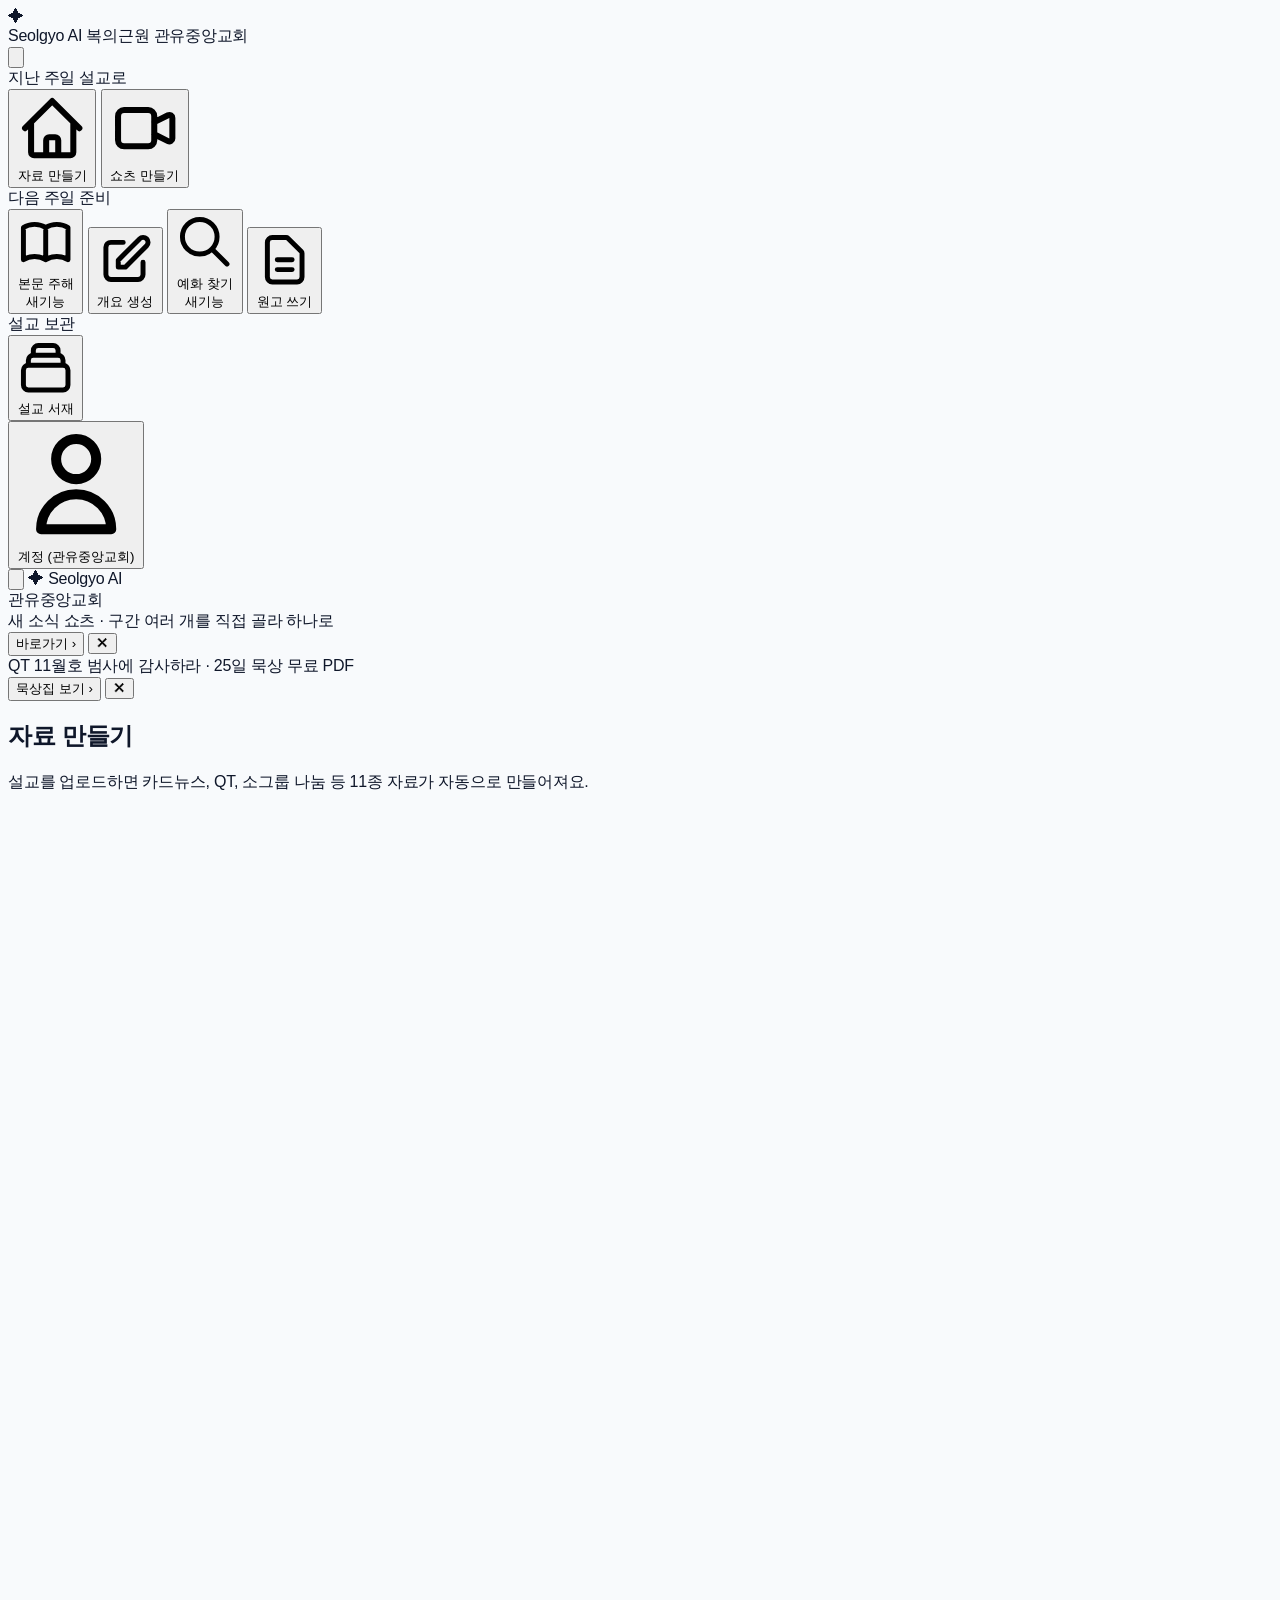
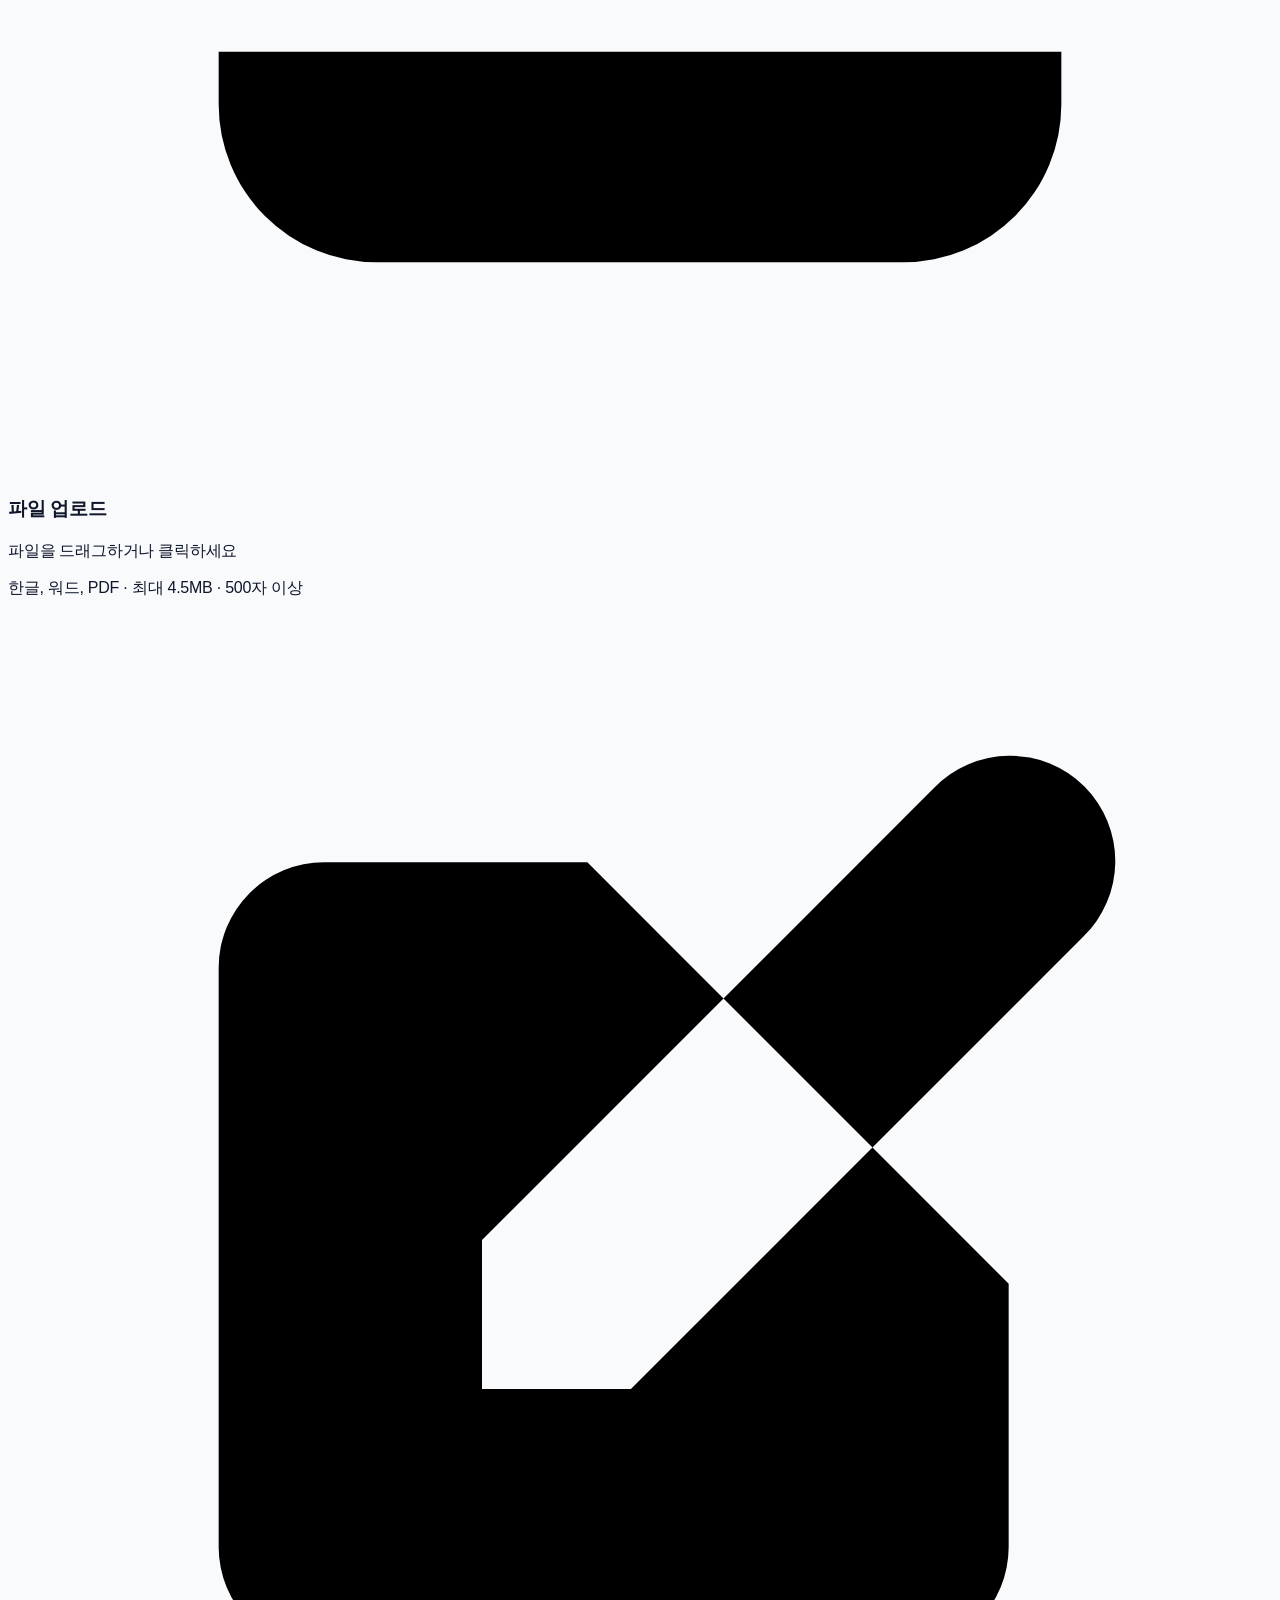
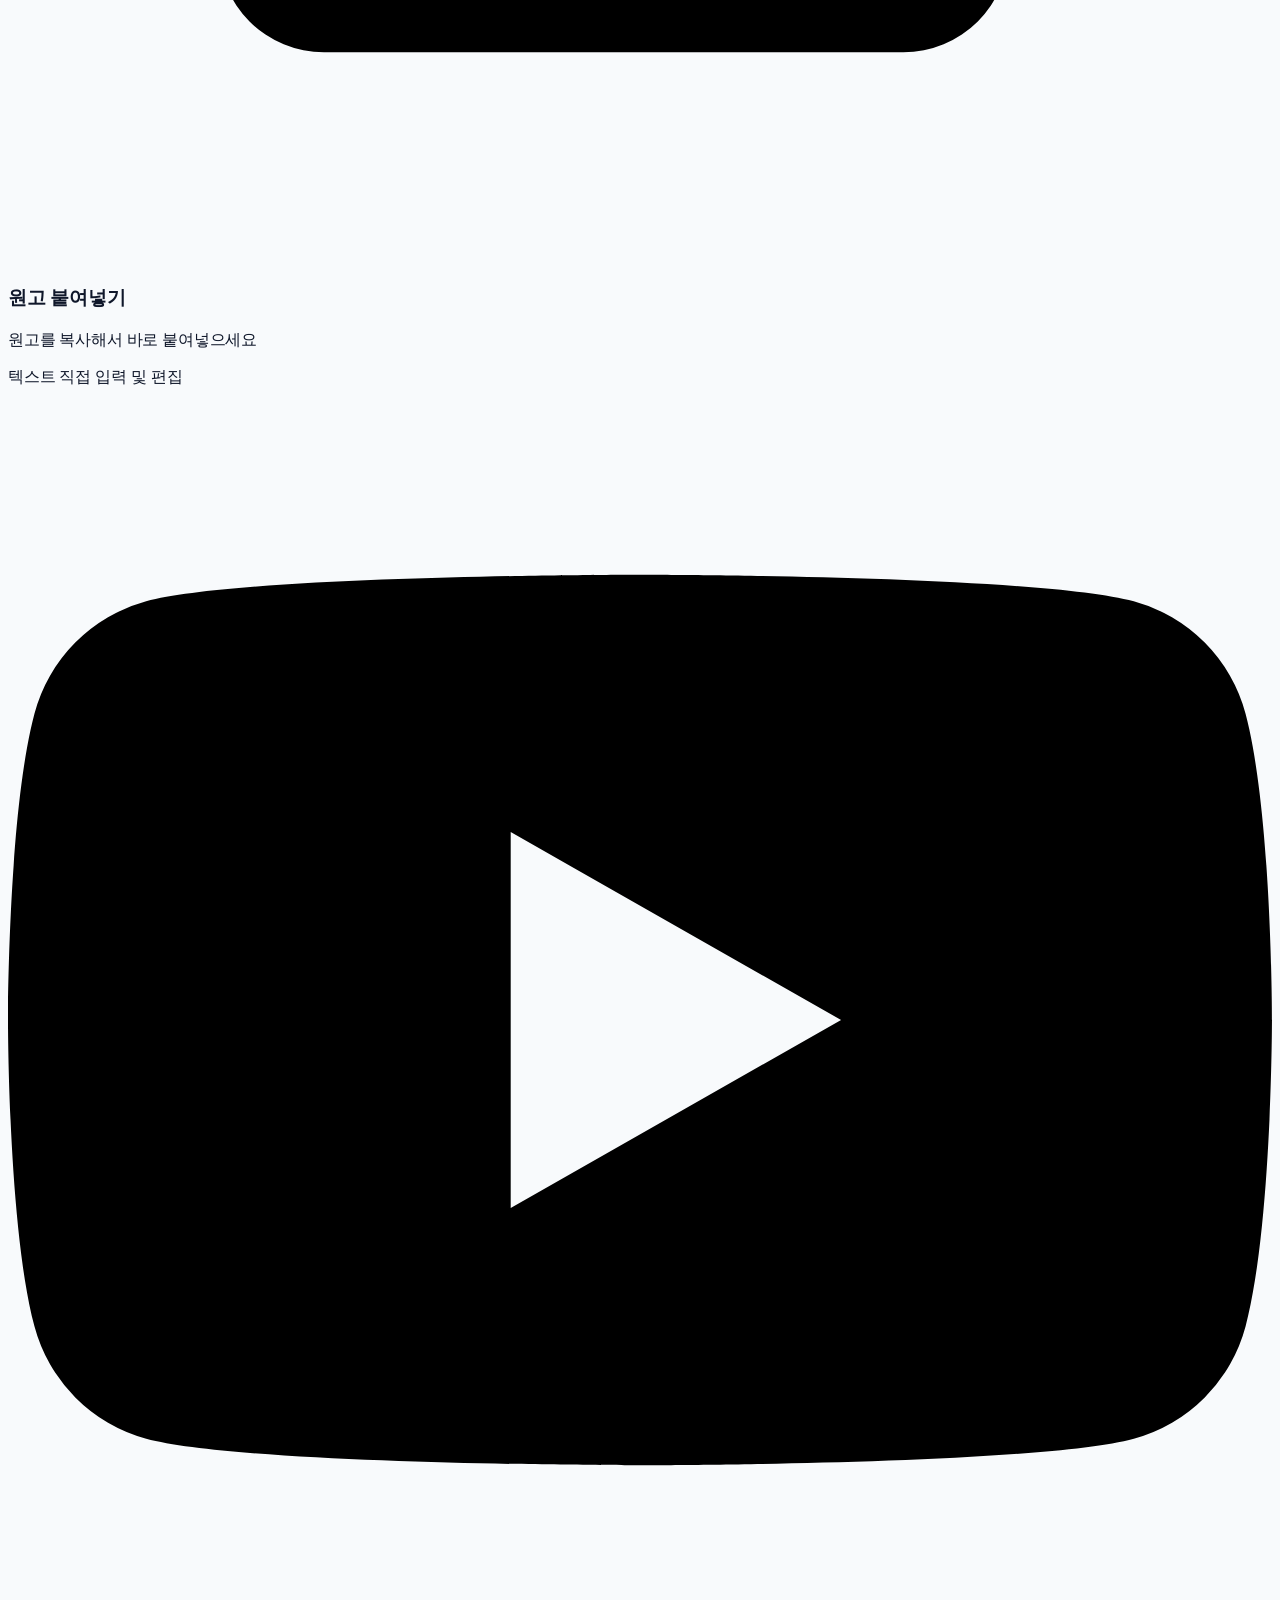
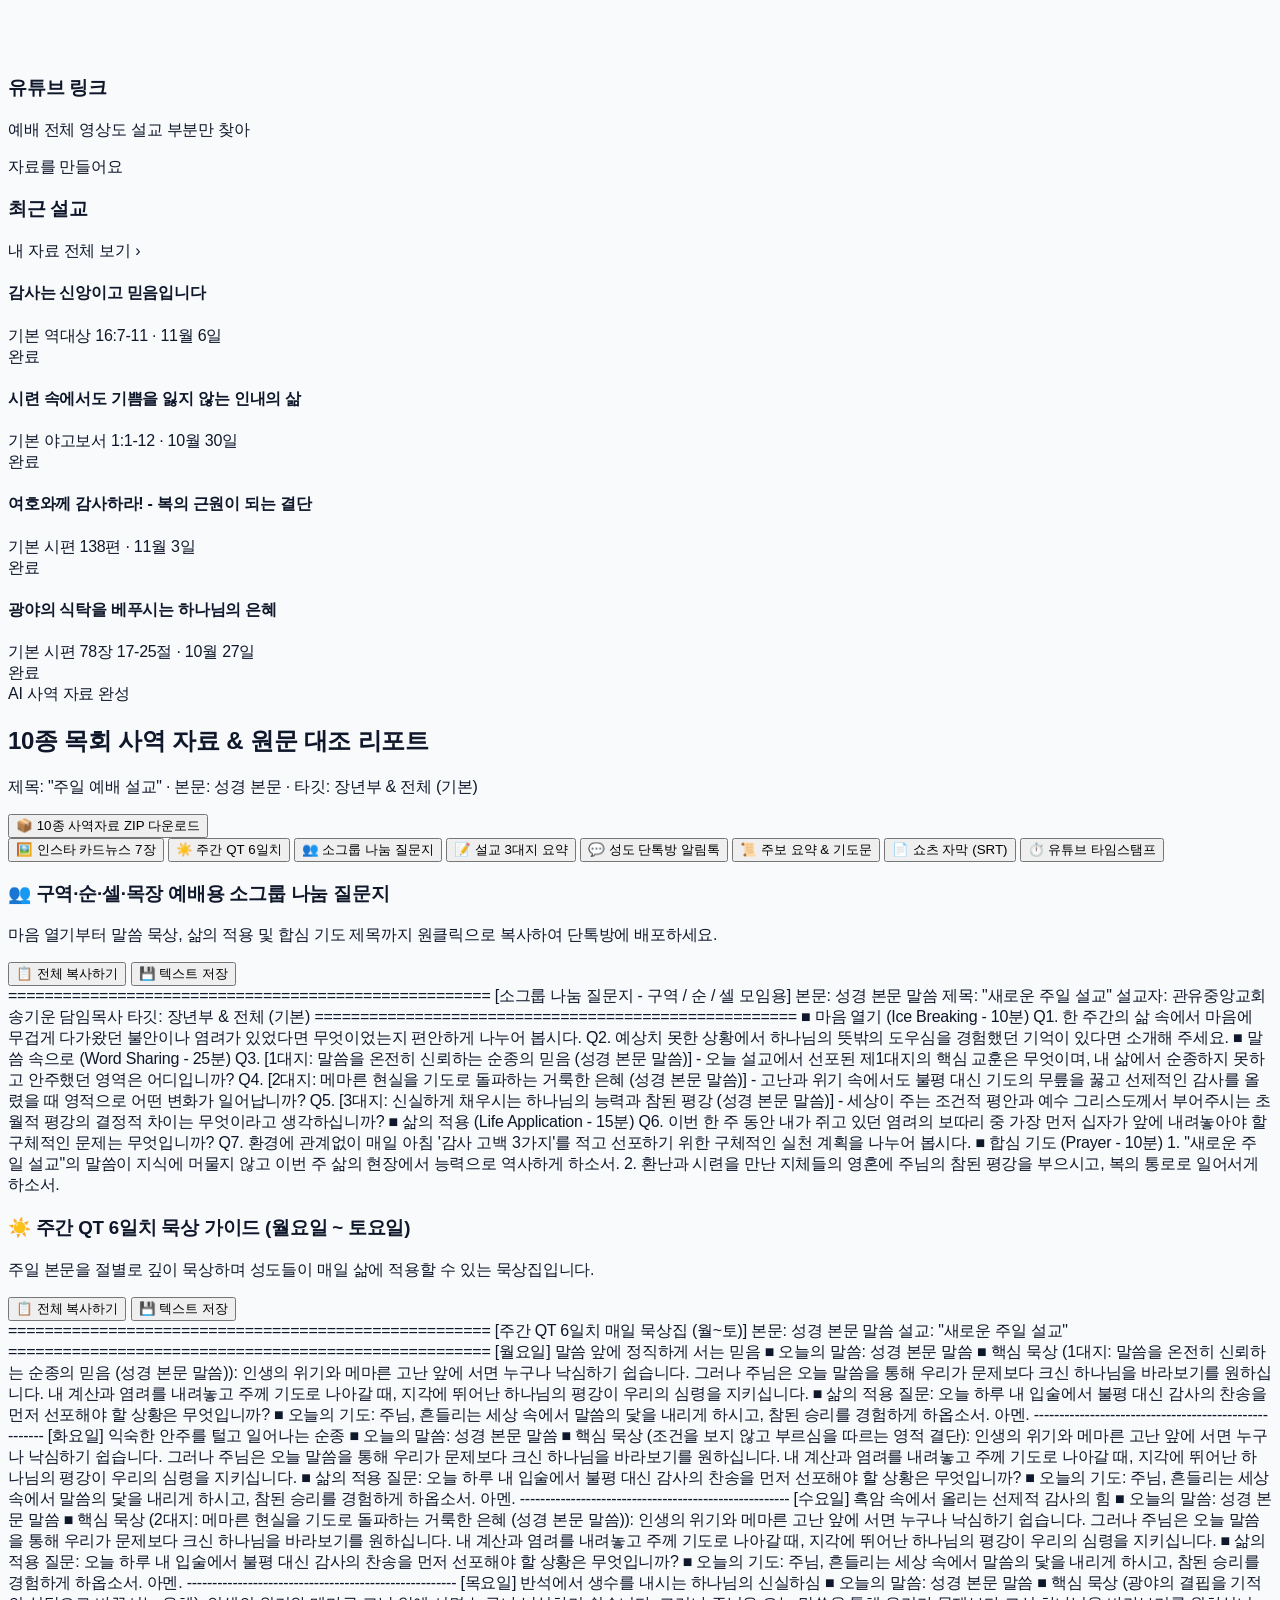
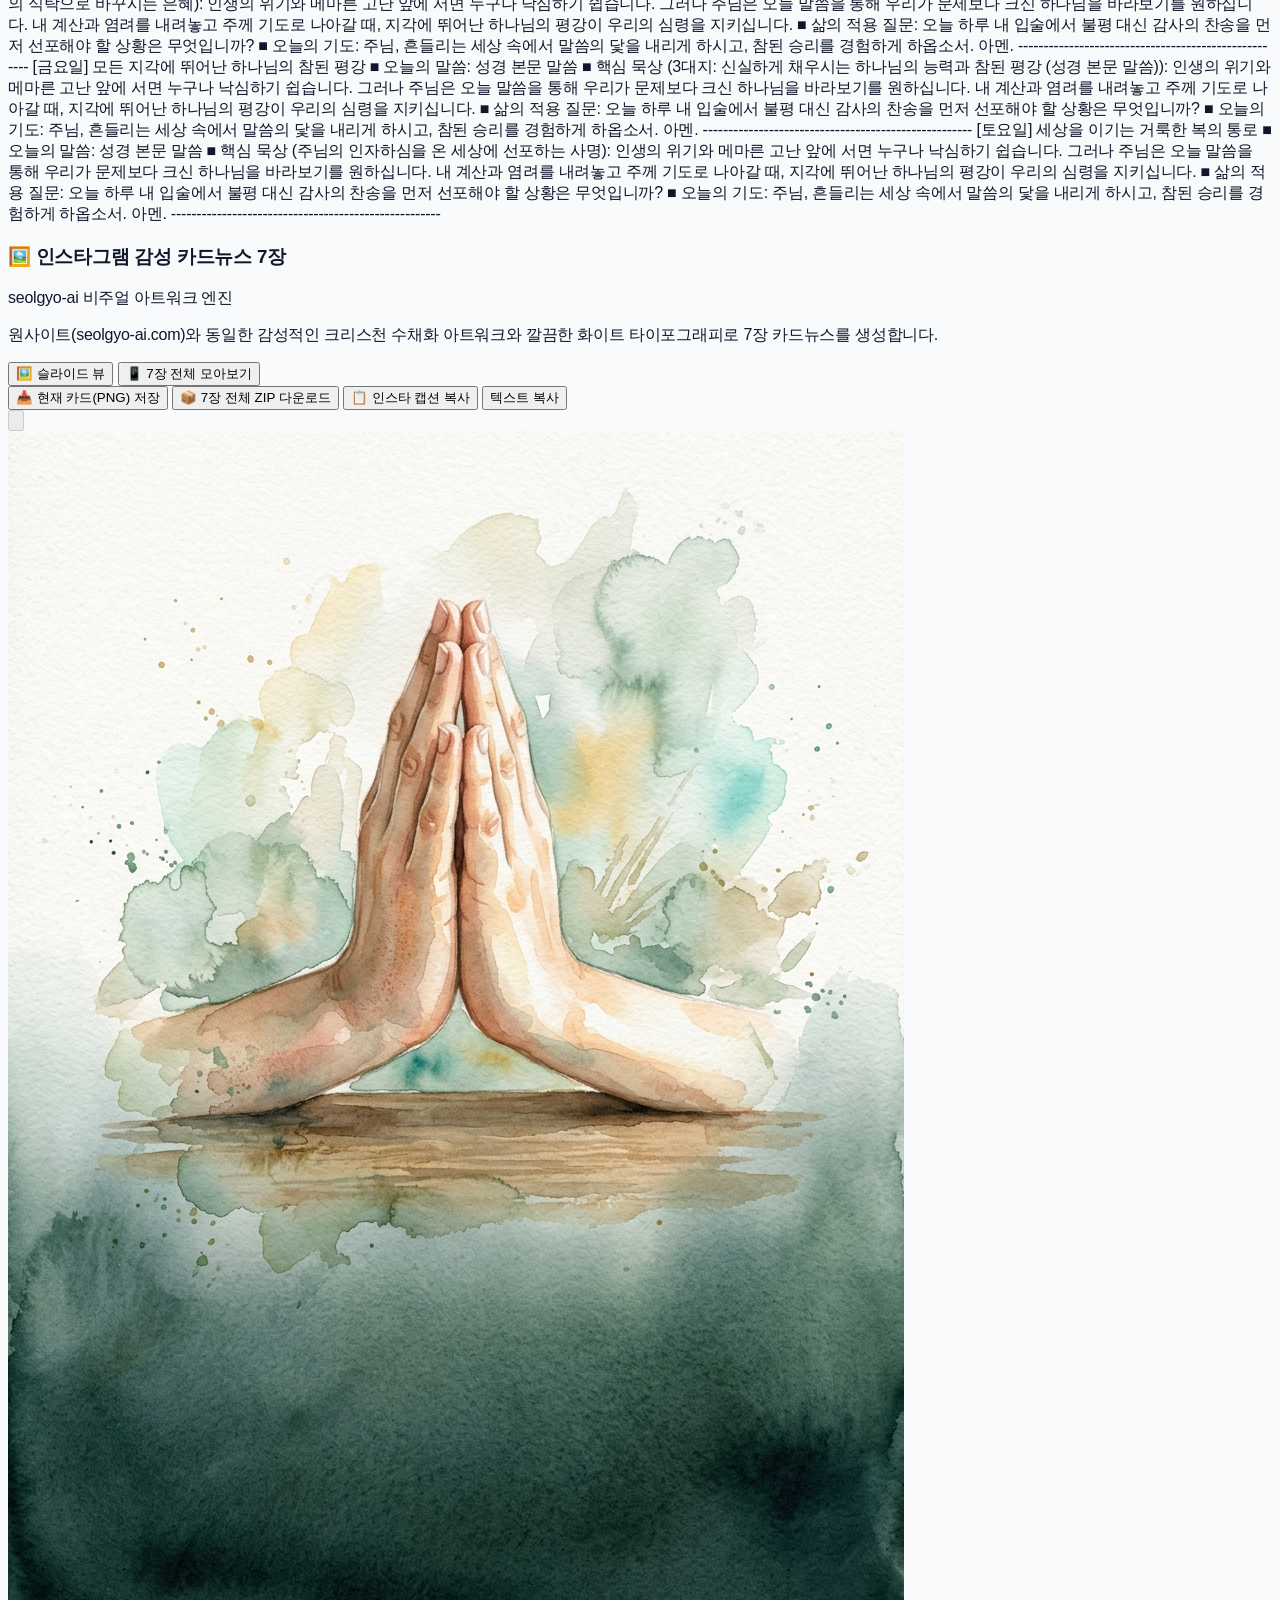
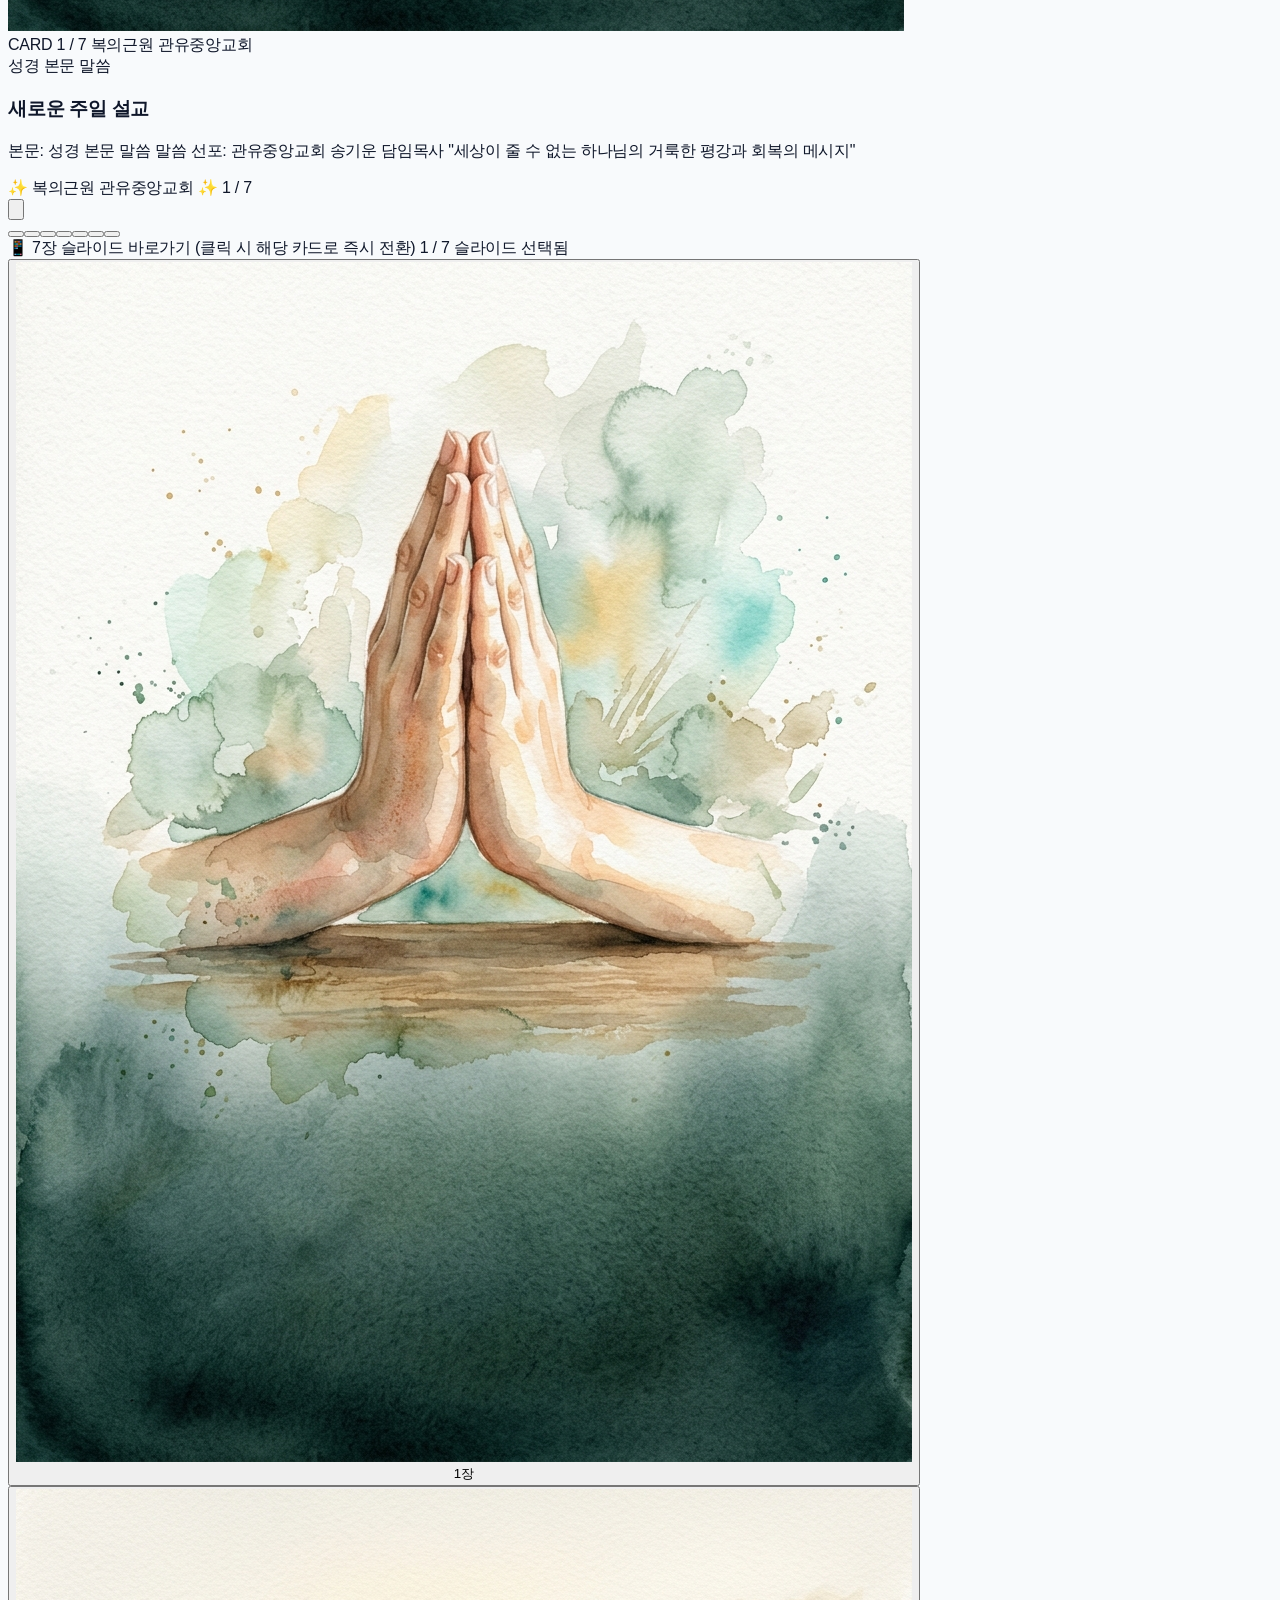
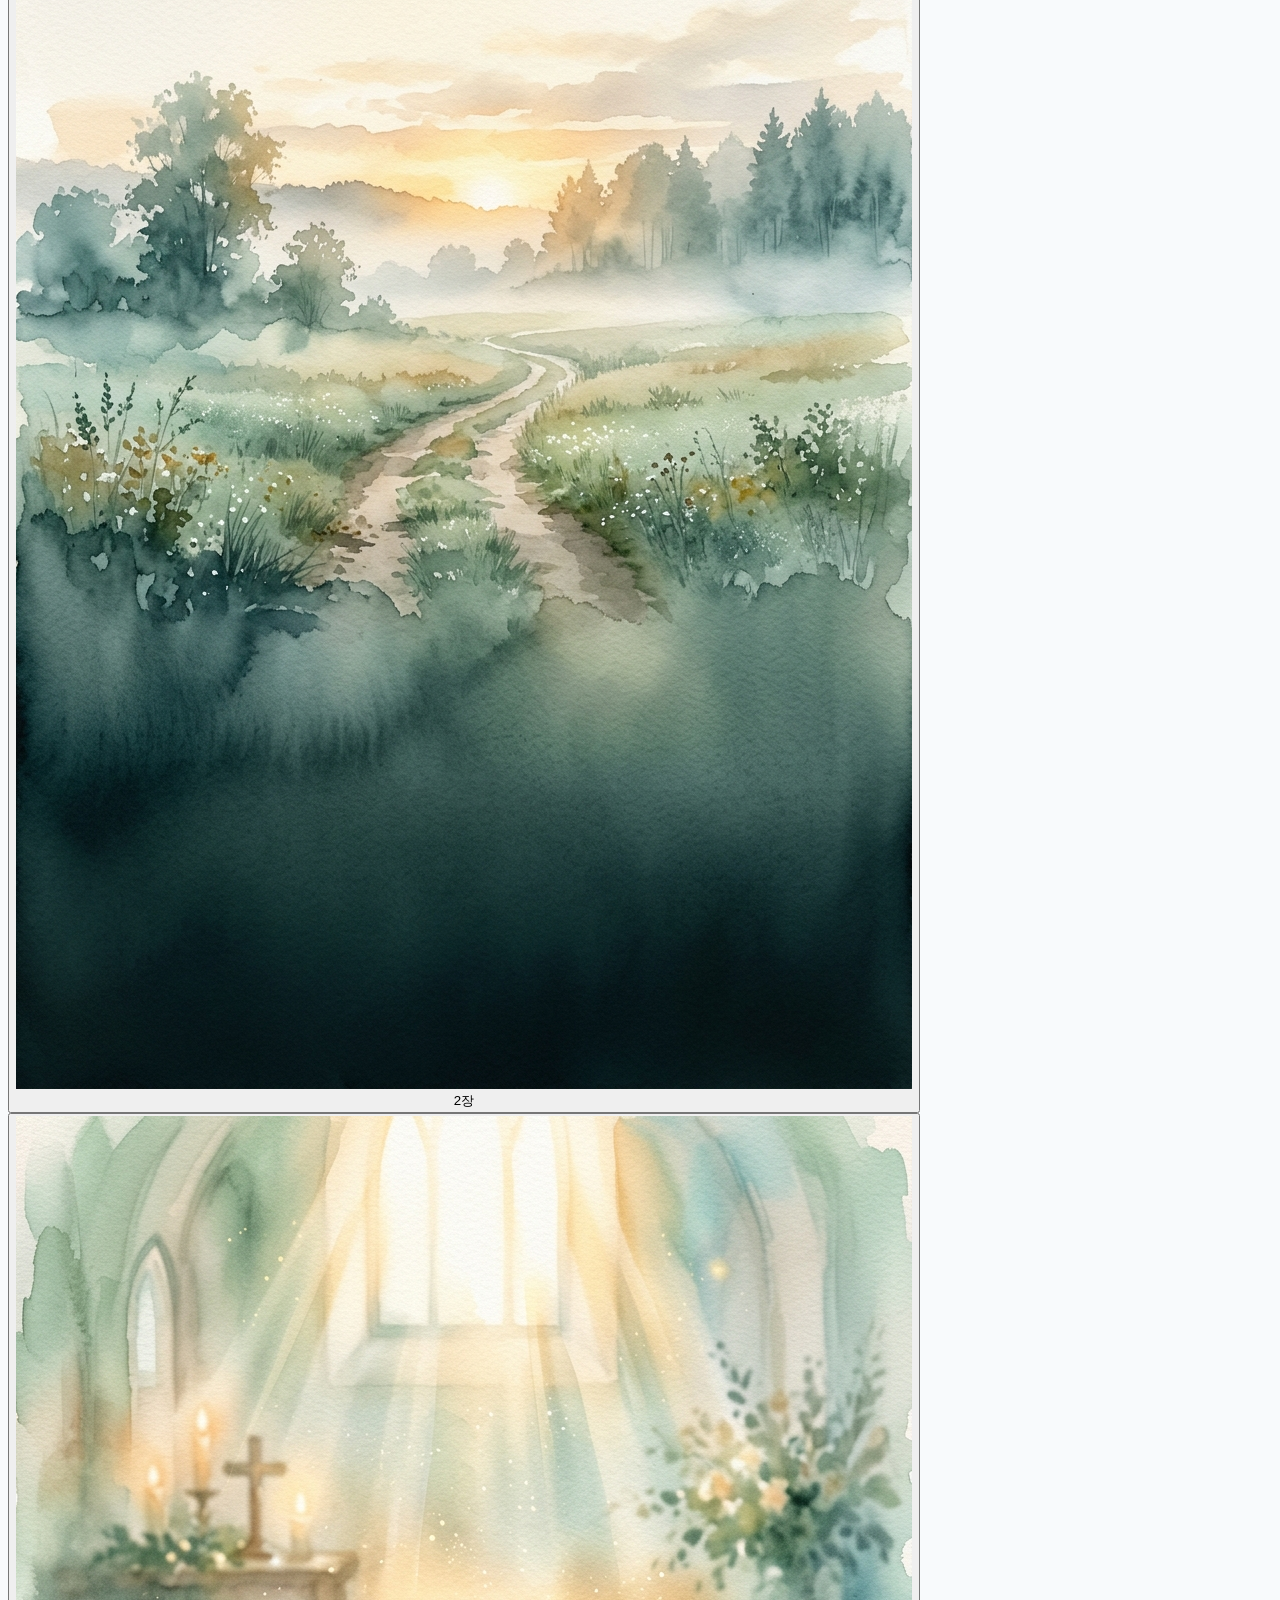
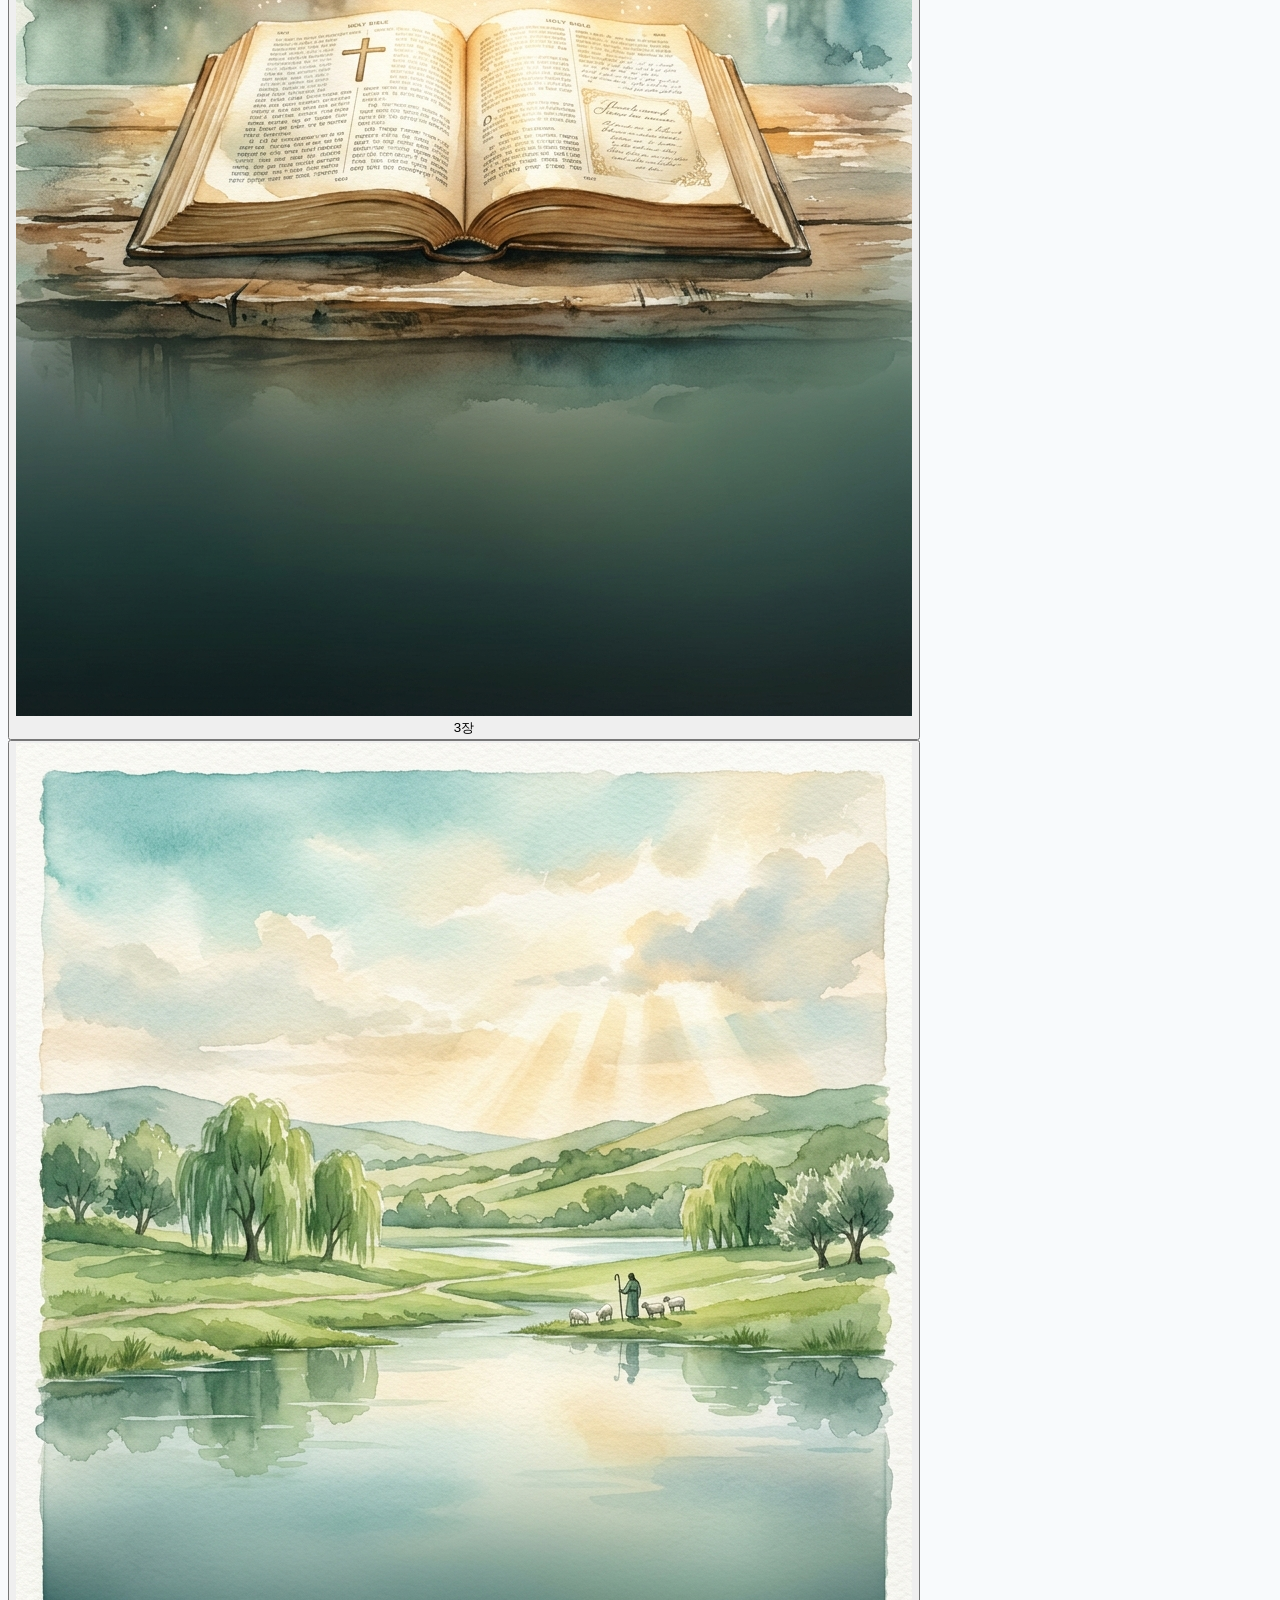
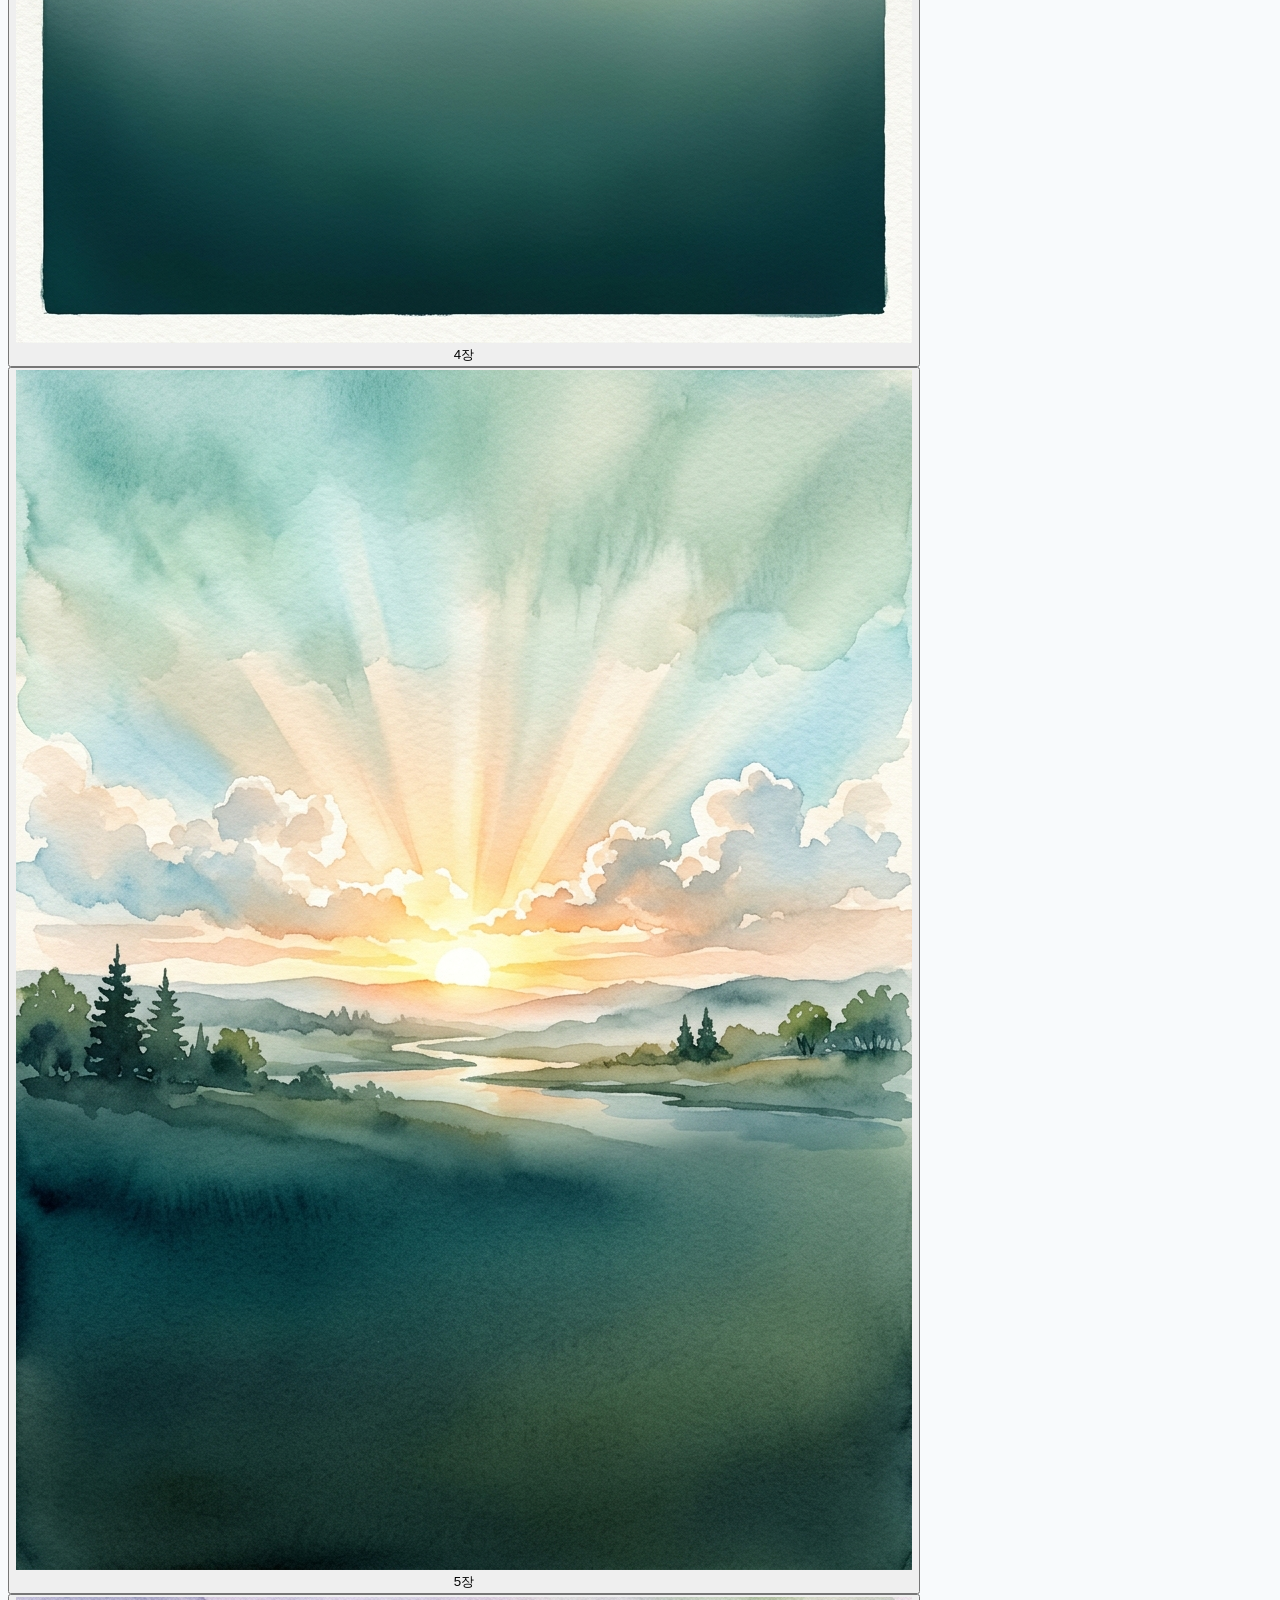
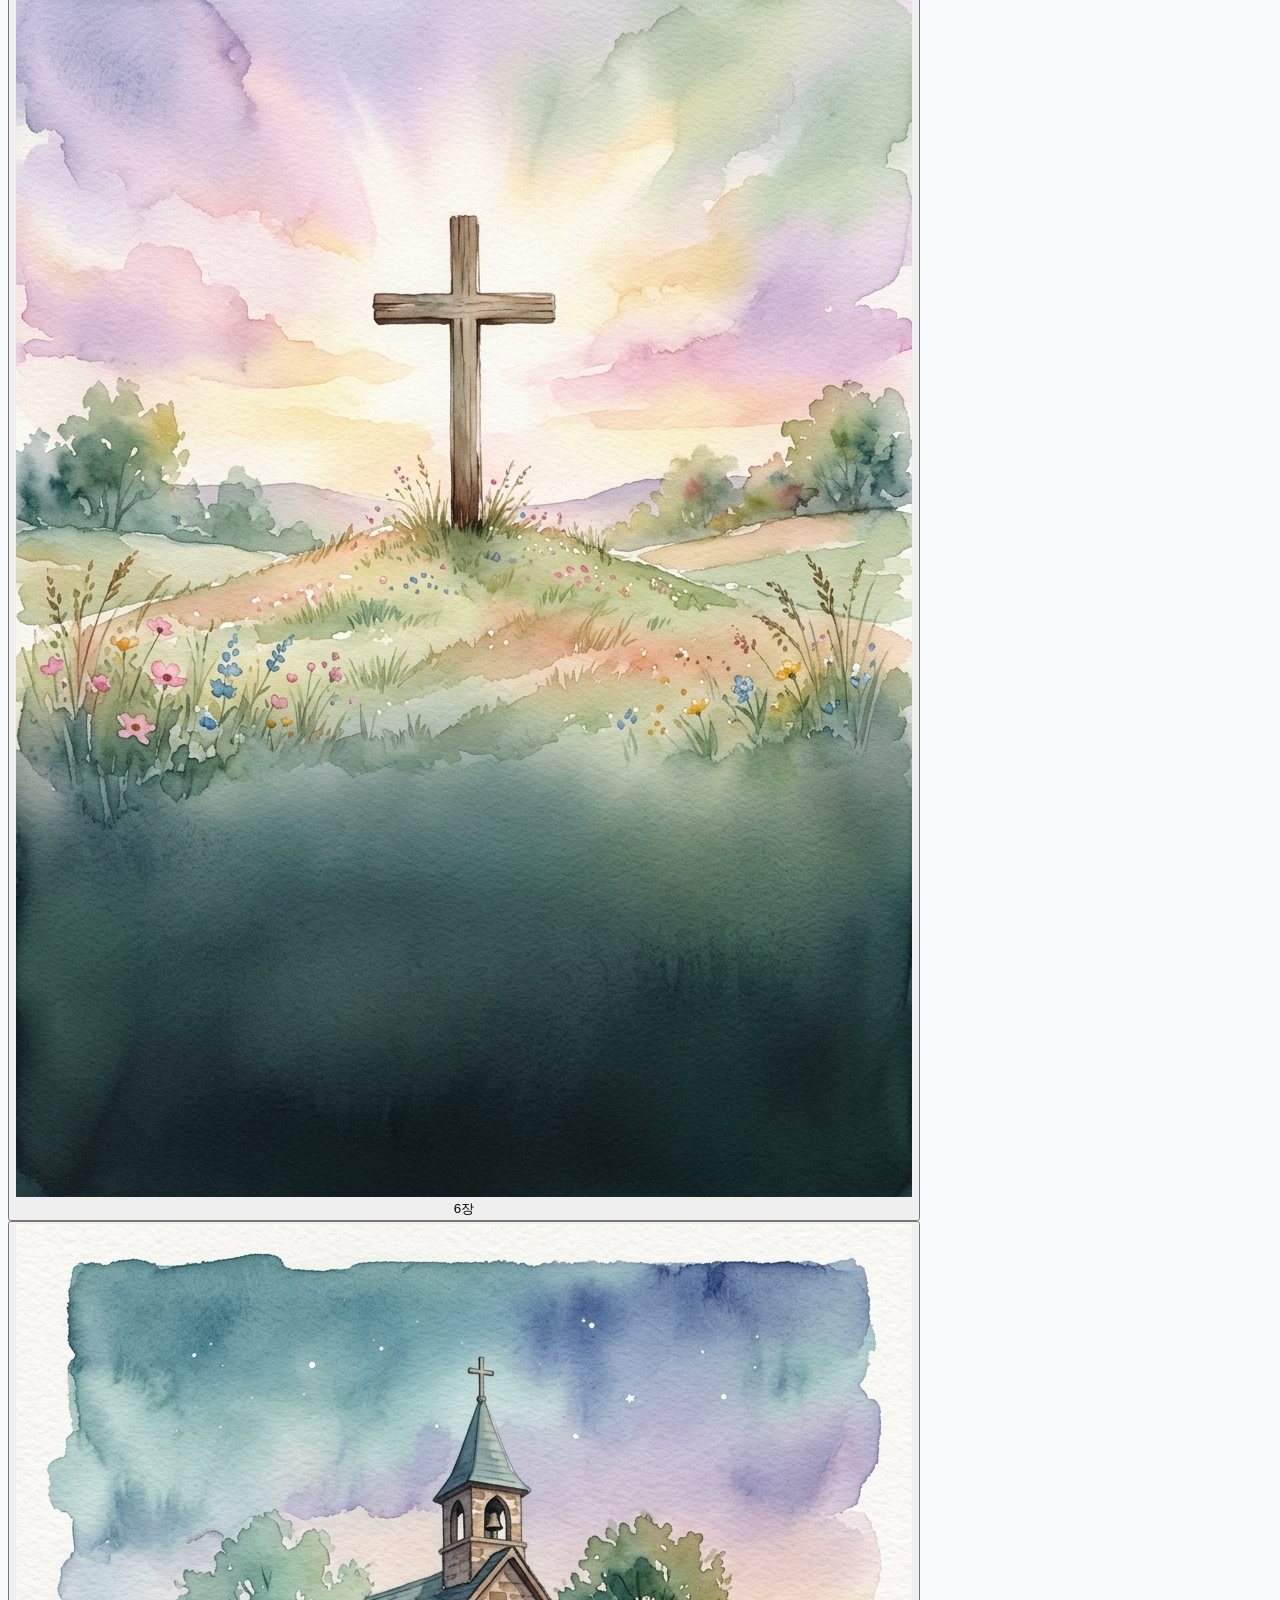
==== index.html @ efd23427 "fix: 한 달 무료 문구 삭제 및 관유중앙교회 영구 평생 무료 라이선스 적용 (유료화/결제/제한 요소 완전 제거)" ====
<!DOCTYPE html>
<html lang="ko">
<head>
  <meta charset="utf-8" />
  <meta name="viewport" content="width=device-width, initial-scale=1" />
  <title>AI 사역도구 — 설교 쇼츠·소그룹 나눔·QT·카드뉴스 자동 생성</title>
  <meta name="description"
    content="설교 원고 하나로 한 주 사역자료와 설교 쇼츠까지 자동 생성. 소그룹 나눔·QT·카드뉴스·설교 개요를 3분만에 완성하는 목회자 전용 AI 사역도구입니다." />
  <link rel="icon"
    href="data:image/svg+xml,<svg xmlns=%22http://www.w3.org/2000/svg%22 viewBox=%220 0 32 40%22><path d=%22M16 0 Q20 10, 32 16 Q20 22, 16 40 Q12 22, 0 16 Q12 10, 16 0Z%22 fill=%22%232563eb%22/></svg>" />

  <!-- Fonts: Pretendard & Plus Jakarta Sans -->
  <link rel="stylesheet" as="style" crossorigin
    href="https://cdn.jsdelivr.net/gh/orioncactus/pretendard@v1.3.9/dist/web/static/pretendard.min.css" />
  <link rel="preconnect" href="https://fonts.googleapis.com">
  <link rel="preconnect" href="https://fonts.gstatic.com" crossorigin>
  <link
    href="https://fonts.googleapis.com/css2?family=Plus+Jakarta+Sans:wght@500;600;700;800&family=Noto+Serif+KR:wght@600;700;900&display=swap"
    rel="stylesheet">

  <!-- JSZip for Real Zip Downloads (Offline + CDN fallback) -->
  <script src="assets/jszip.min.js"></script>
  <script>
    if (typeof JSZip === 'undefined') {
      const s = document.createElement('script');
      s.src = 'https://cdnjs.cloudflare.com/ajax/libs/jszip/3.10.1/jszip.min.js';
      document.head.appendChild(s);
    }
  </script>

  <!-- Tailwind CSS CDN -->
  <script src="https://cdn.tailwindcss.com"></script>
  <script>
    tailwind.config = {
      theme: {
        extend: {
          fontFamily: {
            sans: ['Pretendard', '-apple-system', 'BlinkMacSystemFont', 'system-ui', 'Roboto', 'sans-serif'],
            display: ['Plus Jakarta Sans', 'Pretendard', 'sans-serif'],
            serif: ['Noto Serif KR', 'serif'],
          },
          colors: {
            brand: {
              50: '#eff6ff',
              100: '#dbeafe',
              200: '#bfdbfe',
              300: '#93c5fd',
              400: '#60a5fa',
              500: '#3b82f6',
              600: '#2563eb',
              700: '#1d4ed8',
              800: '#1e40af',
              900: '#1e3a8a',
            }
          }
        }
      }
    };
  </script>

  <style>
    body {
      font-family: 'Pretendard', -apple-system, BlinkMacSystemFont, sans-serif;
      background-color: #f8fafc;
      color: #0f172a;
      overflow-x: hidden;
      letter-spacing: -0.015em;
    }

    .hero-glow {
      position: absolute;
      top: -120px;
      left: 50%;
      transform: translateX(-50%);
      width: 1000px;
      height: 480px;
      background: radial-gradient(circle at 50% 30%, rgba(37, 99, 235, 0.12) 0%, rgba(99, 102, 241, 0.06) 40%, transparent 75%);
      pointer-events: none;
      z-index: 0;
    }

    ::-webkit-scrollbar {
      width: 8px;
      height: 8px;
    }

    ::-webkit-scrollbar-track {
      background: #f1f5f9;
    }

    ::-webkit-scrollbar-thumb {
      background: #cbd5e1;
      border-radius: 9999px;
    }

    ::-webkit-scrollbar-thumb:hover {
      background: #94a3b8;
    }

    .scrollbar-none::-webkit-scrollbar {
      display: none;
    }
    .scrollbar-none {
      -ms-overflow-style: none;
      scrollbar-width: none;
    }

    /* Preaching Video Stage Animations */
    @keyframes kenburns-slow {
      0% { transform: scale(1.0) translate(0, 0); }
      50% { transform: scale(1.08) translate(-1%, -1.5%); }
      100% { transform: scale(1.0) translate(0, 0); }
    }
    .animate-pulpit-motion {
      animation: kenburns-slow 18s ease-in-out infinite alternate;
      will-change: transform;
    }
    
    /* Equalizer Waveform Animations */
    @keyframes eq-pulse {
      0%, 100% { height: 4px; }
      50% { height: 26px; }
    }
    .eq-bar-1 { animation: eq-pulse 0.8s ease-in-out infinite; }
    .eq-bar-2 { animation: eq-pulse 0.6s ease-in-out infinite 0.15s; }
    .eq-bar-3 { animation: eq-pulse 0.9s ease-in-out infinite 0.3s; }
    .eq-bar-4 { animation: eq-pulse 0.7s ease-in-out infinite 0.1s; }
    .eq-bar-5 { animation: eq-pulse 1.0s ease-in-out infinite 0.25s; }
    .eq-bar-6 { animation: eq-pulse 0.65s ease-in-out infinite 0.4s; }
    .eq-bar-7 { animation: eq-pulse 0.85s ease-in-out infinite 0.05s; }
    .eq-bar-8 { animation: eq-pulse 0.75s ease-in-out infinite 0.2s; }

    /* 5 Shorts Layout Themes */
    /* Theme 1: 클래식 예배형 (Classic 1:1) */
    .shorts-layout-1 {
      background: radial-gradient(circle at 50% 30%, #0f172a 0%, #020617 100%);
    }
    .shorts-layout-1 .layout-top-bar {
      background: rgba(15, 23, 42, 0.96);
      border-bottom: 1.5px solid rgba(251, 191, 36, 0.4);
    }
    .shorts-layout-1 .layout-video-frame {
      aspect-ratio: 1 / 1;
      border: 2px solid rgba(251, 191, 36, 0.45);
      border-radius: 1.25rem;
      box-shadow: 0 12px 30px rgba(0, 0, 0, 0.75);
    }
    .shorts-layout-1 .layout-church-badge {
      background: linear-gradient(135deg, rgba(245, 158, 11, 0.18), rgba(217, 119, 6, 0.28));
      border: 1px solid rgba(251, 191, 36, 0.6);
      color: #fef08a;
      font-family: serif;
    }

    /* Theme 2: 시네마틱 골드형 (Cinematic 16:9) */
    .shorts-layout-2 {
      background: radial-gradient(circle at 50% 20%, #1c1917 0%, #0c0a09 100%);
    }
    .shorts-layout-2 .layout-top-bar {
      background: linear-gradient(90deg, #1c1917, #292524, #1c1917);
      border-bottom: 2px solid rgba(245, 158, 11, 0.7);
    }
    .shorts-layout-2 .layout-video-frame {
      aspect-ratio: 16 / 9;
      border-top: 2px solid rgba(245, 158, 11, 0.75);
      border-bottom: 2px solid rgba(245, 158, 11, 0.75);
      border-radius: 0.35rem;
      box-shadow: 0 16px 40px rgba(0, 0, 0, 0.9);
    }
    .shorts-layout-2 .layout-church-badge {
      background: linear-gradient(90deg, rgba(217, 119, 6, 0.35), rgba(245, 158, 11, 0.55), rgba(217, 119, 6, 0.35));
      border: 1.5px solid rgba(251, 191, 36, 0.85);
      color: #fef9c3;
      text-shadow: 0 1px 4px rgba(0,0,0,0.8);
      font-weight: 900;
    }

    /* Theme 3: 모던 화이트 카드형 (Modern White Card) */
    .shorts-layout-3 {
      background: #090d16;
    }
    .shorts-layout-3 .layout-top-bar {
      background: #ffffff;
      color: #0f172a;
      border-radius: 1.25rem;
      margin: 0.65rem 0.65rem 0.4rem;
      padding: 0.65rem 0.85rem;
      box-shadow: 0 8px 24px rgba(0, 0, 0, 0.45);
    }
    .shorts-layout-3 .layout-top-title {
      color: #0f172a !important;
    }
    .shorts-layout-3 .layout-top-scripture {
      color: #2563eb !important;
      background: #eff6ff !important;
      border-color: #bfdbfe !important;
    }
    .shorts-layout-3 .layout-video-frame {
      aspect-ratio: 4 / 3;
      border: 2px solid #ffffff;
      border-radius: 1.25rem;
      margin: 0 0.65rem;
      box-shadow: 0 12px 28px rgba(0, 0, 0, 0.6);
    }
    .shorts-layout-3 .layout-church-badge {
      background: #ffffff;
      border: 1px solid #e2e8f0;
      color: #1e3a8a;
      font-weight: 900;
    }

    /* Theme 4: 전체화면 몰입형 (Full-Screen 9:16) */
    .shorts-layout-4 {
      background: #000000;
    }
    .shorts-layout-4 .layout-top-bar {
      background: rgba(0, 0, 0, 0.65);
      backdrop-filter: blur(12px);
      border-radius: 1.25rem;
      margin: 0.65rem 0.65rem 0;
      border: 1px solid rgba(255, 255, 255, 0.2);
    }
    .shorts-layout-4 .layout-center-viewport {
      position: absolute !important;
      inset: 0 !important;
      padding: 0 !important;
      z-index: 10 !important;
    }
    .shorts-layout-4 .layout-video-frame {
      width: 100% !important;
      height: 100% !important;
      aspect-ratio: auto !important;
      border-radius: 0 !important;
      border: none !important;
    }
    .shorts-layout-4 .layout-church-badge {
      background: rgba(14, 165, 233, 0.25);
      border: 1px solid rgba(56, 189, 248, 0.5);
      color: #7dd3fc;
      font-weight: 900;
      letter-spacing: 0.05em;
    }

    /* Theme 5: 말씀 본문 집중형 (Scripture Focus Bar) */
    .shorts-layout-5 {
      background: radial-gradient(circle at 50% 10%, #1e1b4b 0%, #030712 100%);
    }
    .shorts-layout-5 .layout-top-bar {
      background: linear-gradient(135deg, #1e1b4b, #312e81);
      border-bottom: 2px solid #6366f1;
    }
    .shorts-layout-5 .layout-video-frame {
      aspect-ratio: 16 / 10;
      border: 2px solid rgba(99, 102, 241, 0.5);
      border-radius: 1rem;
      box-shadow: 0 12px 30px rgba(0, 0, 0, 0.7);
    }
    .shorts-layout-5 .layout-church-badge {
      background: linear-gradient(90deg, #3730a3, #4338ca);
      border: 1.5px solid #818cf8;
      color: #ffffff;
      font-weight: 900;
    }

  </style>
</head>

<body class="bg-[#f8fafc] text-slate-800 antialiased overflow-x-hidden selection:bg-blue-100 selection:text-blue-900">

  <!-- ================= 2-COLUMN APPLICATION LAYOUT (MATCHING seolgyo-ai.com) ================= -->
  <div class="flex h-screen w-screen overflow-hidden bg-slate-50">

    <!-- 1. LEFT SIDEBAR (Matching seolgyo-ai.com screenshot) -->
    <aside id="app-sidebar"
      class="fixed inset-y-0 left-0 z-50 w-64 bg-white border-r border-slate-200/80 flex flex-col justify-between shrink-0 transition-transform duration-300 md:relative md:translate-x-0 -translate-x-full select-none shadow-sm md:shadow-none">
      
      <!-- Top Brand Header -->
      <div class="p-5 pb-4 border-b border-slate-100 flex items-center justify-between">
        <a onclick="switchAppFeature('materials')" class="flex items-center gap-2.5 cursor-pointer group">
          <span class="text-blue-600 text-2xl font-black transition-transform group-hover:scale-110">✦</span>
          <div class="flex flex-col">
            <span class="text-[19px] font-black tracking-tight text-slate-900 leading-tight">Seolgyo AI</span>
            <span class="text-[10.5px] font-bold text-blue-600 tracking-tight">복의근원 관유중앙교회</span>
          </div>
        </a>
        <button onclick="closeMobileSidebar()" class="md:hidden text-slate-400 hover:text-slate-600 p-1">
          <svg class="w-5 h-5" fill="none" stroke="currentColor" viewBox="0 0 24 24"><path stroke-linecap="round" stroke-linejoin="round" stroke-width="2" d="M6 18L18 6M6 6l12 12"/></svg>
        </button>
      </div>

      <!-- Navigation Menus -->
      <div class="flex-1 overflow-y-auto px-3.5 py-4 space-y-6">
        
        <!-- Category 1: 지난 주일 설교로 -->
        <div>
          <div class="text-[11px] font-extrabold text-slate-400 uppercase tracking-wider px-3 mb-1.5">
            지난 주일 설교로
          </div>
          <div class="space-y-1">
            <button id="nav-item-materials" onclick="switchAppFeature('materials')"
              class="w-full flex items-center gap-3 px-3 py-2.5 rounded-xl bg-slate-100 text-slate-900 font-bold transition-all text-[13.5px]">
              <svg class="w-4 h-4 text-slate-900" fill="none" stroke="currentColor" viewBox="0 0 24 24"><path stroke-linecap="round" stroke-linejoin="round" stroke-width="2" d="M3 12l2-2m0 0l7-7 7 7M5 10v10a1 1 0 001 1h3m10-11l2 2m-2-2v10a1 1 0 01-1 1h-3m-6 0a1 1 0 001-1v-4a1 1 0 011-1h2a1 1 0 011 1v4a1 1 0 001 1m-6 0h6"/></svg>
              <span>자료 만들기</span>
            </button>
            <button id="nav-item-shorts" onclick="switchAppFeature('shorts')"
              class="w-full flex items-center gap-3 px-3 py-2.5 rounded-xl text-slate-600 hover:text-slate-900 hover:bg-slate-50 font-medium transition-all text-[13.5px]">
              <svg class="w-4 h-4 text-slate-500" fill="none" stroke="currentColor" viewBox="0 0 24 24"><path stroke-linecap="round" stroke-linejoin="round" stroke-width="2" d="M15 10l4.553-2.276A1 1 0 0121 8.618v6.764a1 1 0 01-1.447.894L15 14M5 18h8a2 2 0 002-2V8a2 2 0 00-2-2H5a2 2 0 00-2 2v8a2 2 0 002 2z"/></svg>
              <span>쇼츠 만들기</span>
            </button>
          </div>
        </div>

        <!-- Category 2: 다음 주일 준비 -->
        <div>
          <div class="text-[11px] font-extrabold text-slate-400 uppercase tracking-wider px-3 mb-1.5">
            다음 주일 준비
          </div>
          <div class="space-y-1">
            <button id="nav-item-exegesis" onclick="switchAppFeature('exegesis')"
              class="w-full flex items-center justify-between px-3 py-2.5 rounded-xl text-slate-600 hover:text-slate-900 hover:bg-slate-50 font-medium transition-all text-[13.5px]">
              <div class="flex items-center gap-3">
                <svg class="w-4 h-4 text-slate-500" fill="none" stroke="currentColor" viewBox="0 0 24 24"><path stroke-linecap="round" stroke-linejoin="round" stroke-width="2" d="M12 6.253v13m0-13C10.832 5.477 9.246 5 7.5 5S4.168 5.477 3 6.253v13C4.168 18.477 5.754 18 7.5 18s3.332.477 4.5 1.253m0-13C13.168 5.477 14.754 5 16.5 5c1.747 0 3.332.477 4.5 1.253v13C19.832 18.477 18.247 18 16.5 18c-1.746 0-3.332.477-4.5 1.253"/></svg>
                <span>본문 주해</span>
              </div>
              <span class="rounded-full bg-blue-600 text-white text-[10px] font-extrabold px-1.5 py-0.5 leading-none">새기능</span>
            </button>
            <button id="nav-item-outline" onclick="switchAppFeature('outline')"
              class="w-full flex items-center gap-3 px-3 py-2.5 rounded-xl text-slate-600 hover:text-slate-900 hover:bg-slate-50 font-medium transition-all text-[13.5px]">
              <svg class="w-4 h-4 text-slate-500" fill="none" stroke="currentColor" viewBox="0 0 24 24"><path stroke-linecap="round" stroke-linejoin="round" stroke-width="2" d="M11 5H6a2 2 0 00-2 2v11a2 2 0 002 2h11a2 2 0 002-2v-5m-1.414-9.414a2 2 0 112.828 2.828L11.828 15H9v-2.828l8.586-8.586z"/></svg>
              <span>개요 생성</span>
            </button>
            <button id="nav-item-illustration" onclick="switchAppFeature('illustration')"
              class="w-full flex items-center justify-between px-3 py-2.5 rounded-xl text-slate-600 hover:text-slate-900 hover:bg-slate-50 font-medium transition-all text-[13.5px]">
              <div class="flex items-center gap-3">
                <svg class="w-4 h-4 text-slate-500" fill="none" stroke="currentColor" viewBox="0 0 24 24"><path stroke-linecap="round" stroke-linejoin="round" stroke-width="2" d="M21 21l-6-6m2-5a7 7 0 11-14 0 7 7 0 0114 0z"/></svg>
                <span>예화 찾기</span>
              </div>
              <span class="rounded-full bg-blue-600 text-white text-[10px] font-extrabold px-1.5 py-0.5 leading-none">새기능</span>
            </button>
            <button id="nav-item-manuscript" onclick="switchAppFeature('manuscript')"
              class="w-full flex items-center gap-3 px-3 py-2.5 rounded-xl text-slate-600 hover:text-slate-900 hover:bg-slate-50 font-medium transition-all text-[13.5px]">
              <svg class="w-4 h-4 text-slate-500" fill="none" stroke="currentColor" viewBox="0 0 24 24"><path stroke-linecap="round" stroke-linejoin="round" stroke-width="2" d="M9 12h6m-6 4h6m2 5H7a2 2 0 01-2-2V5a2 2 0 012-2h5.586a1 1 0 01.707.293l5.414 5.414a1 1 0 01.293.707V19a2 2 0 01-2 2z"/></svg>
              <span>원고 쓰기</span>
            </button>
          </div>
        </div>

        <!-- Category 3: 설교 보관 -->
        <div>
          <div class="text-[11px] font-extrabold text-slate-400 uppercase tracking-wider px-3 mb-1.5">
            설교 보관
          </div>
          <div class="space-y-1">
            <button id="nav-item-library" onclick="switchAppFeature('library')"
              class="w-full flex items-center gap-3 px-3 py-2.5 rounded-xl text-slate-600 hover:text-slate-900 hover:bg-slate-50 font-medium transition-all text-[13.5px]">
              <svg class="w-4 h-4 text-slate-500" fill="none" stroke="currentColor" viewBox="0 0 24 24"><path stroke-linecap="round" stroke-linejoin="round" stroke-width="2" d="M19 11H5m14 0a2 2 0 012 2v6a2 2 0 01-2 2H5a2 2 0 01-2-2v-6a2 2 0 012-2m14 0V9a2 2 0 00-2-2M5 11V9a2 2 0 012-2m0 0V5a2 2 0 012-2h6a2 2 0 012 2v2M7 7h10"/></svg>
              <span>설교 서재</span>
            </button>
          </div>
        </div>

      </div>

      <!-- Bottom Account Section -->
      <div class="p-3.5 border-t border-slate-100 mt-auto">
        <button id="nav-item-account" onclick="switchAppFeature('account')"
          class="w-full flex items-center justify-between px-3 py-2.5 rounded-xl text-slate-600 hover:text-slate-900 hover:bg-slate-50 font-medium transition-all text-[13px]">
          <div class="flex items-center gap-2.5 truncate">
            <svg class="w-4 h-4 text-slate-500 flex-shrink-0" fill="none" stroke="currentColor" viewBox="0 0 24 24"><path stroke-linecap="round" stroke-linejoin="round" stroke-width="2" d="M16 7a4 4 0 11-8 0 4 4 0 018 0zM12 14a7 7 0 00-7 7h14a7 7 0 00-7-7z"/></svg>
            <span class="truncate font-semibold">계정 (관유중앙교회)</span>
          </div>
        </button>
      </div>

    </aside>

    <!-- Backdrop for mobile drawer -->
    <div id="sidebar-backdrop" onclick="closeMobileSidebar()" class="fixed inset-0 z-40 bg-slate-900/50 hidden md:hidden"></div>

    <!-- 2. RIGHT MAIN WORKSPACE -->
    <main id="app-main-content" class="flex-1 flex flex-col min-w-0 h-screen overflow-y-auto bg-slate-50/50">
      
      <!-- Mobile Top Navigation Header -->
      <div class="md:hidden flex items-center justify-between px-4 py-3 bg-white border-b border-slate-200/80 sticky top-0 z-30">
        <div class="flex items-center gap-2.5">
          <button onclick="toggleMobileSidebar()" class="text-slate-600 hover:text-slate-900 p-1 rounded-lg hover:bg-slate-100">
            <svg class="w-6 h-6" fill="none" stroke="currentColor" viewBox="0 0 24 24"><path stroke-linecap="round" stroke-linejoin="round" stroke-width="2" d="M4 6h16M4 12h16M4 18h16"/></svg>
          </button>
          <span class="font-extrabold text-[16px] text-slate-900 flex items-center gap-1.5">
            <span class="text-blue-600 font-bold">✦</span> Seolgyo AI
          </span>
        </div>
        <div class="flex items-center gap-2">
          <span class="text-[11px] font-bold text-slate-500">관유중앙교회</span>
        </div>
      </div>

      <!-- Views Container (Only ONE view is visible at any time!) -->
      <div class="flex-1 p-4 sm:p-6 lg:p-8 max-w-7xl w-full mx-auto space-y-6">

        <!-- ================= VIEW 1: 자료 만들기 (Default View Matching Screenshot) ================= -->
        <section id="view-materials" class="space-y-6">
          
          <!-- Top Dismissable News Banners -->
          <div class="space-y-2.5">
            <div class="rounded-xl bg-white border border-slate-200/80 px-4 py-3 flex items-center justify-between shadow-2xs hover:border-slate-300 transition-colors">
              <div class="flex items-center gap-3">
                <span class="rounded-md bg-blue-50 text-blue-700 font-extrabold text-[11px] px-2 py-0.5">새 소식</span>
                <span class="text-[13px] font-medium text-slate-700">쇼츠 · 구간 여러 개를 직접 골라 하나로</span>
              </div>
              <div class="flex items-center gap-3 text-slate-400">
                <button onclick="switchAppFeature('shorts')" class="hover:text-blue-600 text-sm font-bold flex items-center gap-1">바로가기 ›</button>
                <button onclick="this.closest('.rounded-xl').remove()" class="hover:text-slate-600 text-sm font-bold leading-none">✕</button>
              </div>
            </div>

            <div class="rounded-xl bg-white border border-slate-200/80 px-4 py-3 flex items-center justify-between shadow-2xs hover:border-slate-300 transition-colors">
              <div class="flex items-center gap-3">
                <span class="rounded-md bg-indigo-50 text-indigo-700 font-extrabold text-[11px] px-2 py-0.5">QT 11월호</span>
                <span class="text-[13px] font-medium text-slate-700">범사에 감사하라 · 25일 묵상 무료 PDF</span>
              </div>
              <div class="flex items-center gap-3 text-slate-400">
                <button onclick="switchStudioTab('qt')" class="hover:text-blue-600 text-sm font-bold flex items-center gap-1">묵상집 보기 ›</button>
                <button onclick="this.closest('.rounded-xl').remove()" class="hover:text-slate-600 text-sm font-bold leading-none">✕</button>
              </div>
            </div>
          </div>

          <!-- Section Heading -->
          <div>
            <h1 class="text-[25px] sm:text-[27px] font-black text-slate-900 tracking-tight">자료 만들기</h1>
            <p class="text-[13.5px] sm:text-[14px] text-slate-500 mt-1">설교를 업로드하면 카드뉴스, QT, 소그룹 나눔 등 11종 자료가 자동으로 만들어져요.</p>
          </div>

          <!-- 3 Upload Action Cards (Matching Screenshot) -->
          <div class="grid grid-cols-1 md:grid-cols-3 gap-4">
            
            <!-- Card 1: 파일 업로드 -->
            <div onclick="openUploadModal('file')"
              class="group rounded-2xl bg-white border border-slate-200/90 p-6 shadow-2xs hover:border-blue-400 hover:shadow-md cursor-pointer transition-all flex items-start gap-4">
              <div class="w-12 h-12 rounded-full bg-blue-600 text-white flex items-center justify-center flex-shrink-0 shadow-sm group-hover:scale-105 transition-transform">
                <svg class="w-6 h-6 stroke-current fill-none" viewBox="0 0 24 24" stroke-width="2.2" stroke-linecap="round" stroke-linejoin="round">
                  <path d="M4 16v1a3 3 0 003 3h10a3 3 0 003-3v-1m-4-8l-4-4m0 0L8 8m4-4v12"/>
                </svg>
              </div>
              <div>
                <h3 class="text-[16px] font-black text-slate-900 group-hover:text-blue-600 transition-colors">파일 업로드</h3>
                <p class="text-[13px] text-slate-500 mt-0.5">파일을 드래그하거나 클릭하세요</p>
                <span class="inline-block text-[11px] text-slate-400 mt-1 font-medium">한글, 워드, PDF · 최대 4.5MB · 500자 이상</span>
              </div>
            </div>

            <!-- Card 2: 원고 붙여넣기 -->
            <div onclick="openUploadModal('paste')"
              class="group rounded-2xl bg-white border border-slate-200/90 p-6 shadow-2xs hover:border-blue-400 hover:shadow-md cursor-pointer transition-all flex items-start gap-4">
              <div class="w-12 h-12 rounded-full bg-blue-50 text-blue-600 flex items-center justify-center flex-shrink-0 shadow-2xs group-hover:scale-105 transition-transform">
                <svg class="w-6 h-6 stroke-current fill-none" viewBox="0 0 24 24" stroke-width="2.2" stroke-linecap="round" stroke-linejoin="round">
                  <path d="M11 5H6a2 2 0 00-2 2v11a2 2 0 002 2h11a2 2 0 002-2v-5m-1.414-9.414a2 2 0 112.828 2.828L11.828 15H9v-2.828l8.586-8.586z"/>
                </svg>
              </div>
              <div>
                <h3 class="text-[16px] font-black text-slate-900 group-hover:text-blue-600 transition-colors">원고 붙여넣기</h3>
                <p class="text-[13px] text-slate-500 mt-0.5">원고를 복사해서 바로 붙여넣으세요</p>
                <span class="inline-block text-[11px] text-slate-400 mt-1 font-medium">텍스트 직접 입력 및 편집</span>
              </div>
            </div>

            <!-- Card 3: 유튜브 링크 -->
            <div onclick="openYouTubeModal()"
              class="group rounded-2xl bg-white border border-slate-200/90 p-6 shadow-2xs hover:border-red-400 hover:shadow-md cursor-pointer transition-all flex items-start gap-4">
              <div class="w-12 h-12 rounded-full bg-red-50 text-red-600 flex items-center justify-center flex-shrink-0 shadow-2xs group-hover:scale-105 transition-transform">
                <svg class="w-6 h-6 fill-current" viewBox="0 0 24 24">
                  <path d="M23.498 6.186a3.016 3.016 0 0 0-2.122-2.136C19.505 3.545 12 3.545 12 3.545s-7.505 0-9.377.505A3.017 3.017 0 0 0 .502 6.186C0 8.07 0 12 0 12s0 3.93.502 5.814a3.016 3.016 0 0 0 2.122 2.136c1.871.505 9.376.505 9.376.505s7.505 0 9.377-.505a3.015 3.015 0 0 0 2.122-2.136C24 15.93 24 12 24 12s0-3.93-.502-5.814zM9.545 15.568V8.432L15.818 12l-6.273 3.568z"/>
                </svg>
              </div>
              <div>
                <h3 class="text-[16px] font-black text-slate-900 group-hover:text-red-600 transition-colors">유튜브 링크</h3>
                <p class="text-[13px] text-slate-500 mt-0.5">예배 전체 영상도 설교 부분만 찾아</p>
                <span class="inline-block text-[11px] text-slate-400 mt-1 font-medium">자료를 만들어요</span>
              </div>
            </div>

          </div>

          <!-- Recent Sermons List (Matching Screenshot) -->
          <div class="rounded-2xl bg-white border border-slate-200/90 p-6 shadow-2xs space-y-4">
            <div class="flex items-center justify-between pb-3 border-b border-slate-100">
              <h3 class="text-[16px] font-extrabold text-slate-900">최근 설교</h3>
              <a onclick="switchAppFeature('library')" class="text-[13px] text-blue-600 font-bold hover:underline cursor-pointer">내 자료 전체 보기 ›</a>
            </div>

            <div class="divide-y divide-slate-100 space-y-1">
              <!-- Item 1: 감사는 신앙이고 믿음입니다 -->
              <div onclick="loadRecentSermon('recent-1')"
                class="pt-3 pb-2 flex items-center justify-between hover:bg-slate-50/80 p-2.5 rounded-xl cursor-pointer transition-colors group">
                <div>
                  <h4 class="text-[15px] font-bold text-slate-900 group-hover:text-blue-600 transition-colors">감사는 신앙이고 믿음입니다</h4>
                  <div class="flex items-center gap-2 mt-1 text-[12px] text-slate-400">
                    <span class="rounded bg-blue-100 text-blue-700 text-[10px] font-extrabold px-1.5 py-0.5">기본</span>
                    <span>역대상 16:7-11 · 11월 6일</span>
                  </div>
                </div>
                <span class="rounded-full bg-emerald-50 text-emerald-700 border border-emerald-200 text-xs font-bold px-3 py-1">완료</span>
              </div>

              <!-- Item 2: 시련 속에서도 기쁨을 잃지 않는 인내의 삶 -->
              <div onclick="loadRecentSermon('recent-2')"
                class="pt-3 pb-2 flex items-center justify-between hover:bg-slate-50/80 p-2.5 rounded-xl cursor-pointer transition-colors group">
                <div>
                  <h4 class="text-[15px] font-bold text-slate-900 group-hover:text-blue-600 transition-colors">시련 속에서도 기쁨을 잃지 않는 인내의 삶</h4>
                  <div class="flex items-center gap-2 mt-1 text-[12px] text-slate-400">
                    <span class="rounded bg-blue-100 text-blue-700 text-[10px] font-extrabold px-1.5 py-0.5">기본</span>
                    <span>야고보서 1:1-12 · 10월 30일</span>
                  </div>
                </div>
                <span class="rounded-full bg-emerald-50 text-emerald-700 border border-emerald-200 text-xs font-bold px-3 py-1">완료</span>
              </div>

              <!-- Item 3: 여호와께 감사하라! -->
              <div onclick="loadRecentSermon('recent-3')"
                class="pt-3 pb-2 flex items-center justify-between hover:bg-slate-50/80 p-2.5 rounded-xl cursor-pointer transition-colors group">
                <div>
                  <h4 class="text-[15px] font-bold text-slate-900 group-hover:text-blue-600 transition-colors">여호와께 감사하라! - 복의 근원이 되는 결단</h4>
                  <div class="flex items-center gap-2 mt-1 text-[12px] text-slate-400">
                    <span class="rounded bg-blue-100 text-blue-700 text-[10px] font-extrabold px-1.5 py-0.5">기본</span>
                    <span>시편 138편 · 11월 3일</span>
                  </div>
                </div>
                <span class="rounded-full bg-emerald-50 text-emerald-700 border border-emerald-200 text-xs font-bold px-3 py-1">완료</span>
              </div>

              <!-- Item 4: 광야의 식탁을 베푸시는 하나님의 은혜 -->
              <div onclick="loadRecentSermon('recent-4')"
                class="pt-3 pb-2 flex items-center justify-between hover:bg-slate-50/80 p-2.5 rounded-xl cursor-pointer transition-colors group">
                <div>
                  <h4 class="text-[15px] font-bold text-slate-900 group-hover:text-blue-600 transition-colors">광야의 식탁을 베푸시는 하나님의 은혜</h4>
                  <div class="flex items-center gap-2 mt-1 text-[12px] text-slate-400">
                    <span class="rounded bg-blue-100 text-blue-700 text-[10px] font-extrabold px-1.5 py-0.5">기본</span>
                    <span>시편 78장 17-25절 · 10월 27일</span>
                  </div>
                </div>
                <span class="rounded-full bg-emerald-50 text-emerald-700 border border-emerald-200 text-xs font-bold px-3 py-1">완료</span>
              </div>
            </div>
          </div>

          <!-- Active Sermon 11 Ministry Materials Studio Container -->
          <div id="materials-studio-container" class="rounded-3xl bg-white border border-slate-200/90 p-5 sm:p-7 shadow-sm space-y-5">
            
            <!-- Active Sermon Header -->
            <div class="flex flex-col sm:flex-row sm:items-center justify-between pb-4 border-b border-slate-200/90 gap-3">
              <div>
                <div class="flex items-center gap-2">
                  <span class="rounded-lg bg-blue-600 px-2.5 py-0.5 text-[11px] font-extrabold text-white uppercase tracking-wide">AI 사역 자료 완성</span>
                  <h2 id="studio-header-title" class="text-[18px] sm:text-[21px] font-black text-slate-900">
                    10종 목회 사역 자료 & 원문 대조 리포트
                  </h2>
                </div>
                <p id="studio-header-subtitle" class="text-[12.5px] text-slate-500 mt-1 font-medium">
                  제목: "주일 예배 설교" · 본문: 성경 본문 · 타깃: 장년부 & 전체 (기본)
                </p>
              </div>
              <div class="flex items-center gap-2 shrink-0">
                <button onclick="downloadAll10MinistryAssetsZip()"
                  class="rounded-xl bg-blue-600 hover:bg-blue-700 px-4 py-2.5 text-[13px] font-bold text-white shadow-sm transition-all flex items-center gap-1.5 active:scale-95">
                  <span>📦 10종 사역자료 ZIP 다운로드</span>
                </button>
              </div>
            </div>

            <!-- 8 Studio Tabs -->
            <div class="flex items-center gap-2 overflow-x-auto pb-1 scrollbar-thin border-b border-slate-100">
              <button id="studio-tab-btn-cardnews" onclick="switchStudioTab('cardnews')"
                class="flex items-center gap-1.5 px-4 py-2.5 rounded-xl text-[13px] font-bold transition-all bg-blue-600 text-white shadow-xs whitespace-nowrap">
                <span>🖼️ 인스타 카드뉴스 7장</span>
              </button>
              <button id="studio-tab-btn-qt" onclick="switchStudioTab('qt')"
                class="flex items-center gap-1.5 px-4 py-2.5 rounded-xl text-[13px] font-bold transition-all text-slate-600 hover:bg-slate-100 hover:text-slate-900 whitespace-nowrap">
                <span>☀️ 주간 QT 6일치</span>
              </button>
              <button id="studio-tab-btn-smallgroup" onclick="switchStudioTab('smallgroup')"
                class="flex items-center gap-1.5 px-4 py-2.5 rounded-xl text-[13px] font-bold transition-all text-slate-600 hover:bg-slate-100 hover:text-slate-900 whitespace-nowrap">
                <span>👥 소그룹 나눔 질문지</span>
              </button>
              <button id="studio-tab-btn-outline" onclick="switchStudioTab('outline')"
                class="flex items-center gap-1.5 px-4 py-2.5 rounded-xl text-[13px] font-bold transition-all text-slate-600 hover:bg-slate-100 hover:text-slate-900 whitespace-nowrap">
                <span>📝 설교 3대지 요약</span>
              </button>
              <button id="studio-tab-btn-kakao" onclick="switchStudioTab('kakao')"
                class="flex items-center gap-1.5 px-4 py-2.5 rounded-xl text-[13px] font-bold transition-all text-slate-600 hover:bg-slate-100 hover:text-slate-900 whitespace-nowrap">
                <span>💬 성도 단톡방 알림톡</span>
              </button>
              <button id="studio-tab-btn-bulletin" onclick="switchStudioTab('bulletin')"
                class="flex items-center gap-1.5 px-4 py-2.5 rounded-xl text-[13px] font-bold transition-all text-slate-600 hover:bg-slate-100 hover:text-slate-900 whitespace-nowrap">
                <span>📜 주보 요약 & 기도문</span>
              </button>
              <button id="studio-tab-btn-srt" onclick="switchStudioTab('srt')"
                class="flex items-center gap-1.5 px-4 py-2.5 rounded-xl text-[13px] font-bold transition-all text-slate-600 hover:bg-slate-100 hover:text-slate-900 whitespace-nowrap">
                <span>📄 쇼츠 자막 (SRT)</span>
              </button>
              <button id="studio-tab-btn-timestamp" onclick="switchStudioTab('timestamp')"
                class="flex items-center gap-1.5 px-4 py-2.5 rounded-xl text-[13px] font-bold transition-all text-slate-600 hover:bg-slate-100 hover:text-slate-900 whitespace-nowrap">
                <span>⏱️ 유튜브 타임스탬프</span>
              </button>
            </div>

            <!-- Studio Material Panels Container -->
            <div class="mt-2">
<div id="studio-panel-smallgroup" class="hidden">
          <div class="flex items-center justify-between pb-3 mb-4 border-b border-slate-100">
            <div>
              <h3 class="text-[17px] font-bold text-slate-900">👥 구역·순·셀·목장 예배용 소그룹 나눔 질문지</h3>
              <p class="text-[12.5px] text-slate-500">마음 열기부터 말씀 묵상, 삶의 적용 및 합심 기도 제목까지 원클릭으로 복사하여 단톡방에 배포하세요.</p>
            </div>
            <div class="flex items-center gap-2">
              <button onclick="copyPanelText('smallgroup')"
                class="rounded-xl bg-blue-600 hover:bg-blue-700 text-white font-bold text-[12.5px] px-3.5 py-2 transition-all flex items-center gap-1.5 shadow-xs active:scale-95">
                <span>📋 전체 복사하기</span>
              </button>
              <button onclick="downloadPanelText('smallgroup')"
                class="rounded-xl bg-slate-100 hover:bg-slate-200 text-slate-700 font-bold text-[12.5px] px-3 py-2 transition-colors">
                <span>💾 텍스트 저장</span>
              </button>
            </div>
          </div>
          <div id="content-smallgroup-body" class="rounded-2xl border border-slate-200 bg-slate-50/70 p-5 font-mono text-[13.5px] text-slate-800 leading-relaxed whitespace-pre-wrap select-all"></div>
        </div>

        <!-- Panel 3: 주간 QT 6일치 -->
        <div id="studio-panel-qt" class="hidden">
          <div class="flex items-center justify-between pb-3 mb-4 border-b border-slate-100">
            <div>
              <h3 class="text-[17px] font-bold text-slate-900">☀️ 주간 QT 6일치 묵상 가이드 (월요일 ~ 토요일)</h3>
              <p class="text-[12.5px] text-slate-500">주일 본문을 절별로 깊이 묵상하며 성도들이 매일 삶에 적용할 수 있는 묵상집입니다.</p>
            </div>
            <div class="flex items-center gap-2">
              <button onclick="copyPanelText('qt')"
                class="rounded-xl bg-blue-600 hover:bg-blue-700 text-white font-bold text-[12.5px] px-3.5 py-2 transition-all flex items-center gap-1.5 shadow-xs active:scale-95">
                <span>📋 전체 복사하기</span>
              </button>
              <button onclick="downloadPanelText('qt')"
                class="rounded-xl bg-slate-100 hover:bg-slate-200 text-slate-700 font-bold text-[12.5px] px-3 py-2 transition-colors">
                <span>💾 텍스트 저장</span>
              </button>
            </div>
          </div>
          <div id="content-qt-body" class="rounded-2xl border border-slate-200 bg-slate-50/70 p-5 font-mono text-[13.5px] text-slate-800 leading-relaxed whitespace-pre-wrap select-all"></div>
        </div>

        <!-- Panel 4: 인스타 카드뉴스 7장 (원사이트 seolgyo-ai.com 수채화 비주얼 캐러셀 & 고화질 PNG 엔진) -->
        <div id="studio-panel-cardnews" class="hidden">
          <!-- Card News Header & Toolbar -->
          <div class="flex flex-col lg:flex-row lg:items-center justify-between pb-4 mb-5 border-b border-slate-100 gap-3">
            <div>
              <div class="flex items-center gap-2">
                <h3 class="text-[17px] font-bold text-slate-900">🖼️ 인스타그램 감성 카드뉴스 7장</h3>
                <span class="rounded-full bg-emerald-50 text-emerald-700 border border-emerald-200 px-2.5 py-0.5 text-[11px] font-bold">seolgyo-ai 비주얼 아트워크 엔진</span>
              </div>
              <p class="text-[12.5px] text-slate-500 mt-0.5">원사이트(seolgyo-ai.com)와 동일한 감성적인 크리스천 수채화 아트워크와 깔끔한 화이트 타이포그래피로 7장 카드뉴스를 생성합니다.</p>
            </div>
            <div class="flex flex-wrap items-center gap-2">
              <div class="inline-flex rounded-xl bg-slate-100 p-1 border border-slate-200/80 mr-1">
                <button id="cardnews-tab-carousel" onclick="switchCardNewsView('carousel')"
                  class="rounded-lg px-3 py-1.5 text-[12px] font-bold transition-all bg-white text-blue-700 shadow-xs">
                  🖼️ 슬라이드 뷰
                </button>
                <button id="cardnews-tab-grid" onclick="switchCardNewsView('grid')"
                  class="rounded-lg px-3 py-1.5 text-[12px] font-bold transition-all text-slate-600 hover:text-slate-900">
                  📱 7장 전체 모아보기
                </button>
              </div>
              <button onclick="downloadCurrentCardNewsPNG()"
                class="rounded-xl bg-blue-600 hover:bg-blue-700 text-white font-bold text-[12px] px-3.5 py-2 transition-all flex items-center gap-1.5 shadow-xs active:scale-95">
                <span>📥 현재 카드(PNG) 저장</span>
              </button>
              <button onclick="downloadAllCardNewsZIP()"
                class="rounded-xl bg-emerald-600 hover:bg-emerald-700 text-white font-bold text-[12px] px-3.5 py-2 transition-all flex items-center gap-1.5 shadow-xs active:scale-95">
                <span>📦 7장 전체 ZIP 다운로드</span>
              </button>
              <button onclick="copyInstagramCaption()"
                class="rounded-xl bg-slate-100 hover:bg-slate-200 text-slate-700 font-bold text-[12px] px-3 py-2 transition-colors flex items-center gap-1">
                <span>📋 인스타 캡션 복사</span>
              </button>
              <button onclick="copyPanelText('cardnews')"
                class="rounded-xl bg-slate-100 hover:bg-slate-200 text-slate-700 font-bold text-[12px] px-2.5 py-2 transition-colors">
                <span>텍스트 복사</span>
              </button>
            </div>
          </div>

          <!-- 1. Carousel Slider View (Matching seolgyo-ai.com attachment) -->
          <div id="cardnews-carousel-view" class="flex flex-col items-center select-none py-2">
            <!-- Relative Slider Area with Floating Round Chevrons -->
            <div class="relative w-full max-w-[440px] flex items-center justify-center my-1">
              <!-- Left Arrow Button (<) -->
              <button id="cardnews-btn-prev" onclick="prevCardNewsSlide()" title="이전 카드 (← 키)"
                class="absolute -left-3 sm:-left-7 top-1/2 -translate-y-1/2 w-11 h-11 sm:w-12 sm:h-12 bg-white/95 hover:bg-white text-slate-700 hover:text-slate-900 rounded-full shadow-2xl border border-slate-200/90 flex items-center justify-center transition-all hover:scale-110 active:scale-95 z-30 disabled:opacity-30 disabled:cursor-not-allowed group">
                <svg class="w-6 h-6 stroke-current fill-none transition-transform group-hover:-translate-x-0.5" viewBox="0 0 24 24" stroke-width="2.5" stroke-linecap="round" stroke-linejoin="round">
                  <path d="M15 18l-6-6 6-6" />
                </svg>
              </button>

              <!-- Main Card (4:5 Aspect Ratio, rounded-[28px], shadow-2xl, watercolor art + dark vignette + white typography) -->
              <div id="cardnews-main-card"
                class="w-[330px] sm:w-[390px] aspect-[4/5] rounded-[28px] overflow-hidden shadow-2xl relative border border-slate-200/80 mx-auto bg-slate-900 transition-all duration-300">
                
                <!-- Watercolor Background Image (1~7) -->
                <img id="cardnews-main-img" src="assets/cards/card-1.jpg" alt="카드뉴스 수채화 배경"
                  class="absolute inset-0 w-full h-full object-cover select-none pointer-events-none transition-opacity duration-300">

                <!-- Smooth Bottom Gradient Vignette -->
                <div class="absolute inset-0 bg-gradient-to-t from-black/95 via-black/45 via-45% to-black/5 pointer-events-none z-10"></div>

                <!-- Top Badge Bar inside Card -->
                <div class="absolute top-5 left-6 right-6 z-20 flex items-center justify-between text-white drop-shadow">
                  <span id="cardnews-slide-badge"
                    class="px-3 py-1 rounded-full bg-black/40 backdrop-blur-md border border-white/20 text-[11px] font-bold text-amber-300 tracking-wider">
                    CARD 1 / 7
                  </span>
                  <span class="text-[11px] font-medium text-white/85 tracking-tight drop-shadow">복의근원 관유중앙교회</span>
                </div>

                <!-- Bottom Text Overlay (Scripture, Bold Title, Meditation Body, Church Watermark) -->
                <div class="absolute bottom-0 inset-x-0 p-6 sm:p-8 z-20 text-white flex flex-col justify-end">
                  <!-- Scripture Reference (e.g. 빌립보서 4:6-7) -->
                  <div id="cardnews-slide-scripture"
                    class="text-[13px] sm:text-[14px] font-bold text-amber-300/95 tracking-wide mb-1.5 drop-shadow">
                    빌립보서 4:6-7
                  </div>
                  <!-- Main Bold Korean Typography Title (e.g. 염려를 기도로 바꾸라) -->
                  <h3 id="cardnews-slide-title"
                    class="text-[22px] sm:text-[25px] font-black text-white leading-tight drop-shadow-md mb-2.5 tracking-tight whitespace-pre-line">
                    염려를 기도로 바꾸라
                  </h3>
                  <!-- Body Content (for Cards 2~7) -->
                  <p id="cardnews-slide-body"
                    class="text-[13px] sm:text-[13.5px] text-slate-100 font-medium leading-relaxed drop-shadow line-clamp-4 whitespace-pre-line">
                    세상이 줄 수 없는 하나님의 거룩한 평강과 회복의 메시지
                  </p>
                  <!-- Bottom Watermark & Page Counter -->
                  <div class="mt-4 pt-3 border-t border-white/20 flex items-center justify-between text-[11.5px] text-slate-300">
                    <span class="font-bold text-white/90">✨ 복의근원 관유중앙교회 ✨</span>
                    <span id="cardnews-watermark-page" class="font-extrabold text-amber-300 tracking-wider">1 / 7</span>
                  </div>
                </div>
              </div>

              <!-- Right Arrow Button (>) -->
              <button id="cardnews-btn-next" onclick="nextCardNewsSlide()" title="다음 카드 (→ 키)"
                class="absolute -right-3 sm:-right-7 top-1/2 -translate-y-1/2 w-11 h-11 sm:w-12 sm:h-12 bg-white/95 hover:bg-white text-slate-700 hover:text-slate-900 rounded-full shadow-2xl border border-slate-200/90 flex items-center justify-center transition-all hover:scale-110 active:scale-95 z-30 disabled:opacity-30 disabled:cursor-not-allowed group">
                <svg class="w-6 h-6 stroke-current fill-none transition-transform group-hover:translate-x-0.5" viewBox="0 0 24 24" stroke-width="2.5" stroke-linecap="round" stroke-linejoin="round">
                  <path d="M9 18l6-6-6-6" />
                </svg>
              </button>
            </div>

            <!-- Carousel Dot Indicators -->
            <div id="cardnews-dots" class="flex items-center gap-2 mt-4 mb-3">
              <!-- Populated by JavaScript -->
            </div>

            <!-- 7-Card Mini Thumbnail Selector Strip -->
            <div class="w-full max-w-[560px] mt-2 bg-slate-50/80 rounded-2xl p-3 border border-slate-200/70">
              <div class="flex items-center justify-between text-[11.5px] text-slate-500 font-semibold mb-2 px-1">
                <span class="flex items-center gap-1.5">
                  <span>📱 7장 슬라이드 바로가기</span>
                  <span class="text-[10px] text-slate-400 font-normal">(클릭 시 해당 카드로 즉시 전환)</span>
                </span>
                <span id="cardnews-counter-text" class="text-blue-600 font-bold">1 / 7 슬라이드</span>
              </div>
              <div id="cardnews-thumbnails" class="flex items-center gap-2 overflow-x-auto pb-1 scrollbar-thin">
                <!-- Populated by JavaScript -->
              </div>
            </div>
          </div>

          <!-- 2. Grid View Mode (7 cards side-by-side with individual download) -->
          <div id="cardnews-grid-view" class="hidden mt-4">
            <div id="content-cardnews-grid" class="grid grid-cols-1 sm:grid-cols-2 lg:grid-cols-3 xl:grid-cols-4 gap-5">
              <!-- Populated by JavaScript -->
            </div>
          </div>
        </div>

        <!-- Panel 5: 설교 3대지 요약 -->
        <div id="studio-panel-outline" class="hidden">
          <div class="flex items-center justify-between pb-3 mb-4 border-b border-slate-100">
            <div>
              <h3 class="text-[17px] font-bold text-slate-900">📝 설교 요약 & 3대지 구조화 분석</h3>
              <p class="text-[12.5px] text-slate-500">서론, 본론(1·2·3대지), 결론과 삶의 적용을 한눈에 조망할 수 있는 구조화 리포트입니다.</p>
            </div>
            <div class="flex items-center gap-2">
              <button onclick="copyPanelText('outline')"
                class="rounded-xl bg-blue-600 hover:bg-blue-700 text-white font-bold text-[12.5px] px-3.5 py-2 transition-all flex items-center gap-1.5 shadow-xs active:scale-95">
                <span>📋 전체 복사하기</span>
              </button>
              <button onclick="downloadPanelText('outline')"
                class="rounded-xl bg-slate-100 hover:bg-slate-200 text-slate-700 font-bold text-[12.5px] px-3 py-2 transition-colors">
                <span>💾 텍스트 저장</span>
              </button>
            </div>
          </div>
          <div id="content-outline-body" class="rounded-2xl border border-slate-200 bg-slate-50/70 p-5 font-mono text-[13.5px] text-slate-800 leading-relaxed whitespace-pre-wrap select-all"></div>
        </div>

        <!-- Panel 6: 성도 단톡방 알림톡 -->
        <div id="studio-panel-kakao" class="hidden">
          <div class="flex items-center justify-between pb-3 mb-4 border-b border-slate-100">
            <div>
              <h3 class="text-[17px] font-bold text-slate-900">💬 성도 주간 알림톡 & 단톡방 목회 서신</h3>
              <p class="text-[12.5px] text-slate-500">주일 저녁 또는 월요일 아침, 성도 단체 카톡방에 바로 복사하여 보낼 수 있는 은혜로운 알림톡입니다.</p>
            </div>
            <div class="flex items-center gap-2">
              <button onclick="copyPanelText('kakao')"
                class="rounded-xl bg-blue-600 hover:bg-blue-700 text-white font-bold text-[12.5px] px-3.5 py-2 transition-all flex items-center gap-1.5 shadow-xs active:scale-95">
                <span>📋 카톡용 복사하기</span>
              </button>
              <button onclick="downloadPanelText('kakao')"
                class="rounded-xl bg-slate-100 hover:bg-slate-200 text-slate-700 font-bold text-[12.5px] px-3 py-2 transition-colors">
                <span>💾 텍스트 저장</span>
              </button>
            </div>
          </div>
          <div id="content-kakao-body" class="rounded-2xl border border-slate-200 bg-slate-50/70 p-5 font-mono text-[13.5px] text-slate-800 leading-relaxed whitespace-pre-wrap select-all"></div>
        </div>

        <!-- Panel 7: 주보 요약 & 기도문 -->
        <div id="studio-panel-bulletin" class="hidden">
          <div class="flex items-center justify-between pb-3 mb-4 border-b border-slate-100">
            <div>
              <h3 class="text-[17px] font-bold text-slate-900">📜 주보 설교 요약란 & 주일 대표 기도문</h3>
              <p class="text-[12.5px] text-slate-500">교회 주보 인쇄용 500자 설교 요약문과 주일 예배용 대표 기도문 및 축도문입니다.</p>
            </div>
            <div class="flex items-center gap-2">
              <button onclick="copyPanelText('bulletin')"
                class="rounded-xl bg-blue-600 hover:bg-blue-700 text-white font-bold text-[12.5px] px-3.5 py-2 transition-all flex items-center gap-1.5 shadow-xs active:scale-95">
                <span>📋 주보용 복사하기</span>
              </button>
              <button onclick="downloadPanelText('bulletin')"
                class="rounded-xl bg-slate-100 hover:bg-slate-200 text-slate-700 font-bold text-[12.5px] px-3 py-2 transition-colors">
                <span>💾 텍스트 저장</span>
              </button>
            </div>
          </div>
          <div id="content-bulletin-body" class="rounded-2xl border border-slate-200 bg-slate-50/70 p-5 font-mono text-[13.5px] text-slate-800 leading-relaxed whitespace-pre-wrap select-all"></div>
        </div>

        <!-- Panel 8: 쇼츠 자막 파일 (SRT) -->
        <div id="studio-panel-srt" class="hidden">
          <div class="flex items-center justify-between pb-3 mb-4 border-b border-slate-100">
            <div>
              <h3 class="text-[17px] font-bold text-slate-900">📄 캡컷(CapCut)·프리미어 프로 싱크 맞춤 쇼츠 자막 (SRT)</h3>
              <p class="text-[12.5px] text-slate-500">타임코드가 정밀하게 싱크된 표준 SRT 포맷입니다. 영상 편집 프로그램(CapCut, Premiere, Vrew)에 그대로 끌어놓거나 다운로드하세요.</p>
            </div>
            <div class="flex items-center gap-2">
              <button onclick="copySubtitlesSRT()"
                class="rounded-xl bg-blue-600 hover:bg-blue-700 text-white font-bold text-[12.5px] px-3.5 py-2 transition-all flex items-center gap-1.5 shadow-xs active:scale-95">
                <span>📋 SRT 전체 복사</span>
              </button>
              <button onclick="downloadSubtitlesSRTFile()"
                class="rounded-xl bg-slate-900 hover:bg-slate-800 text-white font-bold text-[12.5px] px-3.5 py-2 transition-colors flex items-center gap-1.5 shadow-xs active:scale-95">
                <span>💾 SRT 파일 저장</span>
              </button>
            </div>
          </div>
          <div id="content-srt-body"
            class="rounded-2xl border border-slate-800 bg-slate-900 p-5 font-mono text-[13px] text-emerald-400 leading-relaxed whitespace-pre-wrap select-all shadow-inner overflow-x-auto"></div>
        </div>

        <!-- Panel 9: 유튜브 타임스탬프 안내문 -->
        <div id="studio-panel-timestamp" class="hidden">
          <div class="flex items-center justify-between pb-3 mb-4 border-b border-slate-100">
            <div>
              <h3 class="text-[17px] font-bold text-slate-900">⏱️ 설교 유튜브 타임스탬프 & 영상 더보기 설명란</h3>
              <p class="text-[12.5px] text-slate-500">설교 유튜브 영상의 더보기 설명란 및 고정 댓글에 복사하여 붙여넣으실 수 있는 챕터 타임라인과 바로가기 링크입니다.</p>
            </div>
            <div class="flex items-center gap-2">
              <button onclick="copyYouTubeTimestamps()"
                class="rounded-xl bg-blue-600 hover:bg-blue-700 text-white font-bold text-[12.5px] px-3.5 py-2 transition-all flex items-center gap-1.5 shadow-xs active:scale-95">
                <span>📋 타임스탬프 복사하기</span>
              </button>
              <button onclick="downloadPanelText('timestamp')"
                class="rounded-xl bg-slate-100 hover:bg-slate-200 text-slate-700 font-bold text-[12.5px] px-3 py-2 transition-colors">
                <span>💾 텍스트 저장</span>
              </button>
            </div>
          </div>
          <div id="content-timestamp-body"
            class="rounded-2xl border border-slate-200 bg-slate-50/70 p-5 font-mono text-[13.5px] text-slate-800 leading-relaxed whitespace-pre-wrap select-all"></div>
        </div>

      </div>

    </div>
  </div>


  <!-- ================= SHORTS EXPORT MODAL ================= -->
  <div id="shorts-export-modal" class="fixed inset-0 z-[100] hidden items-center justify-center p-4 bg-slate-950/70 backdrop-blur-md transition-all">
    <div class="relative w-full max-w-lg rounded-3xl bg-white p-6 sm:p-8 shadow-2xl border border-slate-100 text-center animate-in fade-in zoom-in-95">
      <button onclick="closeExportModal()" class="absolute top-5 right-5 text-slate-400 hover:text-slate-600 text-2xl font-bold">×</button>
      
      <div class="w-14 h-14 rounded-2xl bg-blue-100 text-blue-600 flex items-center justify-center text-2xl mx-auto mb-4">
        🎬
      </div>

      <h3 class="text-[20px] font-black text-slate-900">
        설교 쇼츠 영상 및 자막 패키지 다운로드
      </h3>
      <p id="export-modal-desc" class="text-[13.5px] text-slate-500 mt-1.5">
        선택하신 쇼츠 구간의 MP4 영상, SRT 자막, 전체 10종 사역 자료를 바로 내려받으실 수 있습니다.
      </p>

      <div class="mt-6 space-y-3 text-left">
        <!-- Option 1: MP4 Download -->
        <div onclick="executeMP4Download()"
          class="cursor-pointer p-4 rounded-2xl border-2 border-blue-600 bg-blue-50/50 hover:bg-blue-100/50 transition-all flex items-center justify-between group">
          <div class="flex items-center gap-3">
            <span class="flex h-10 w-10 items-center justify-center rounded-xl bg-blue-600 text-white font-black text-sm">MP4</span>
            <div>
              <h4 class="text-[14.5px] font-bold text-slate-900">9:16 모바일 쇼츠 영상(MP4) 저장</h4>
              <p class="text-[12px] text-slate-500">스마트폰 9:16 규격으로 렌더링된 쇼츠 영상 파일</p>
            </div>
          </div>
          <span class="text-[12.5px] font-extrabold text-blue-600 group-hover:translate-x-1 transition-transform">다운로드 ↓</span>
        </div>

        <!-- Option 2: SRT Subtitles -->
        <div onclick="downloadSubtitlesSRTFile()"
          class="cursor-pointer p-4 rounded-2xl border border-slate-200 bg-white hover:border-slate-400 transition-all flex items-center justify-between group">
          <div class="flex items-center gap-3">
            <span class="flex h-10 w-10 items-center justify-center rounded-xl bg-amber-500 text-white font-black text-sm">SRT</span>
            <div>
              <h4 class="text-[14.5px] font-bold text-slate-900">쇼츠 자막 파일(SRT) 다운로드</h4>
              <p class="text-[12px] text-slate-500">캡컷(CapCut), 프리미어, Vrew에 드래그하면 자막 1초 완성</p>
            </div>
          </div>
          <span class="text-[12.5px] font-extrabold text-slate-700 group-hover:translate-x-1 transition-transform">저장 ↓</span>
        </div>

        <!-- Option 3: Full ZIP -->
        <div onclick="downloadAllMaterials(); closeExportModal();"
          class="cursor-pointer p-4 rounded-2xl border border-slate-200 bg-white hover:border-slate-400 transition-all flex items-center justify-between group">
          <div class="flex items-center gap-3">
            <span class="flex h-10 w-10 items-center justify-center rounded-xl bg-emerald-600 text-white font-black text-sm">ZIP</span>
            <div>
              <h4 class="text-[14.5px] font-bold text-slate-900">사역 자료 10종 통합 압축팩(ZIP)</h4>
              <p class="text-[12px] text-slate-500">소그룹 질문지, 주간 QT 6일치, 카드뉴스, 쇼츠 대본 일체</p>
            </div>
          </div>
          <span class="text-[12.5px] font-extrabold text-slate-700 group-hover:translate-x-1 transition-transform">압축팩 받기 ↓</span>
        </div>

        <!-- Option 4: YouTube Timestamp Link -->
        <div id="export-yt-link-box" class="p-3.5 rounded-2xl bg-slate-100 flex items-center justify-between text-[12.5px]">
          <span class="text-slate-600">📺 유튜브 원본 설교 해당 구간 바로보기</span>
          <a id="export-yt-url-btn" href="#" target="_blank" class="font-bold text-red-600 hover:underline flex items-center gap-1">
            <span>유튜브에서 열기</span>
            <span>↗</span>
          </a>
        </div>
      </div>

      <div class="mt-6 flex justify-end">
        <button onclick="closeExportModal()" class="w-full rounded-xl bg-slate-100 hover:bg-slate-200 py-3 text-[14px] font-bold text-slate-700 transition-colors">
          닫기
        </button>
      </div>
    </div>
  </div>


  <!-- ================= FLOATING TOAST NOTIFICATION ================= -->
  <div id="app-toast"
    class="fixed bottom-6 left-1/2 -translate-x-1/2 z-[9999] hidden items-center gap-2 rounded-2xl bg-slate-900/95 px-5 py-3.5 text-[14px] font-bold text-white shadow-2xl backdrop-blur-md transition-all border border-slate-700">
    <span id="app-toast-icon">✅</span>
    <span id="app-toast-msg">다운로드가 시작되었습니다.</span>
  </div>
            </div>

          </div>

        </section>


        <!-- ================= VIEW 2: 쇼츠 만들기 (Dedicated 9:16 Shorts Studio) ================= -->
        <section id="view-shorts" class="space-y-3.5 hidden">
          
          <!-- Compact Sleek Top Header Bar (Directly at Top Right - No Empty Gap) -->
          <div class="rounded-2xl bg-white border border-slate-200/80 px-4 py-3 flex flex-wrap items-center justify-between gap-3 shadow-2xs">
            <div class="flex items-center gap-2.5">
              <span class="rounded-lg bg-blue-600 text-white text-[11px] font-black px-2.5 py-1">쇼츠 만들기</span>
              <h2 class="text-[17px] sm:text-[19px] font-black text-slate-900 tracking-tight">
                9:16 설교 쇼츠 10편 제작 스튜디오
              </h2>
              <span class="text-xs text-slate-300 hidden sm:inline">|</span>
              <span id="shorts-current-sermon-badge" class="text-xs font-bold text-blue-700 bg-blue-50 border border-blue-200/60 px-2.5 py-0.5 rounded-full truncate max-w-xs">
                여호와께 감사하라! (시편 138편)
              </span>
            </div>

            <div class="flex items-center gap-2">
              <div class="hidden sm:flex items-center gap-1.5 text-xs text-slate-500 font-semibold">
                <span class="text-slate-400">프리셋:</span>
                <button type="button" onclick="loadRecentSermon('recent-3')" class="px-2 py-0.5 rounded-md bg-slate-100 hover:bg-blue-100 hover:text-blue-700 font-bold transition-colors">시편 138편</button>
                <button type="button" onclick="loadRecentSermon('recent-4')" class="px-2 py-0.5 rounded-md bg-slate-100 hover:bg-blue-100 hover:text-blue-700 font-bold transition-colors">시편 78장</button>
              </div>
              <button type="button" onclick="openYouTubeModal()" class="rounded-xl bg-red-600 hover:bg-red-700 text-white font-bold text-[12px] px-3.5 py-1.5 transition-all flex items-center gap-1.5 shadow-2xs active:scale-95">
                <span>▶️ 유튜브 링크 변경</span>
              </button>
            </div>
          </div>

          <!-- The Complete 3-Column Shorts Studio Panel (Immediately at Top!) -->
          <div class="rounded-2xl bg-white border border-slate-200/80 p-4 sm:p-5 shadow-sm">
            <div id="studio-panel-shorts" class="block">
              <div class="grid grid-cols-1 lg:grid-cols-12 gap-5 items-start">
                
                <!-- Left: Scenes Breakdown (4 cols) -->
                <div class="lg:col-span-4 flex flex-col justify-between">
                  <!-- Slim AI Audio & Playback Speed Control Bar (1.0x Default) -->
                  <div class="mb-3 rounded-2xl bg-slate-900 p-3.5 text-white shadow-sm border border-slate-700/80">
                    <div class="flex items-center justify-between mb-2">
                      <div class="flex items-center gap-2">
                        <span class="flex h-6 w-6 items-center justify-center rounded-lg bg-blue-600 text-white text-xs">🎙️</span>
                        <h4 class="text-[13px] font-black tracking-tight">AI 설교 음성 정제 & 배속</h4>
                      </div>
                      <span class="text-[10.5px] font-bold bg-emerald-500/20 text-emerald-300 border border-emerald-400/30 px-2 py-0.5 rounded-full flex items-center gap-1">
                        <span>✓</span> <span>숨소리·잡음 제거 ON</span>
                      </span>
                    </div>
                    
                    <!-- Speed Switcher (1.0x Original Default!) -->
                    <div class="pt-2 border-t border-white/10 flex items-center justify-between text-[11.5px]">
                      <span class="text-slate-300 font-semibold">재생 속도:</span>
                      <div class="flex items-center gap-1.5">
                        <button type="button" onclick="setStudioPlaybackRate(1.0)" id="rate-btn-10"
                          class="px-2.5 py-1 rounded-lg text-xs font-extrabold bg-blue-600 text-white shadow-xs">1.0x (원본)</button>
                        <button type="button" onclick="setStudioPlaybackRate(1.2)" id="rate-btn-12"
                          class="px-2.5 py-1 rounded-lg text-xs font-bold bg-white/10 hover:bg-white/20 text-slate-300 transition-colors">1.2x</button>
                        <button type="button" onclick="setStudioPlaybackRate(1.3)" id="rate-btn-13"
                          class="px-2.5 py-1 rounded-lg text-xs font-bold bg-white/10 hover:bg-white/20 text-slate-300 transition-colors">1.3x</button>
                        <button type="button" onclick="setStudioPlaybackRate(1.5)" id="rate-btn-15"
                          class="px-2.5 py-1 rounded-lg text-xs font-bold bg-white/10 hover:bg-white/20 text-slate-300 transition-colors">1.5x</button>
                      </div>
                    </div>
                  </div>

                  <div class="flex items-center justify-between mb-2">
                    <h3 class="text-[15px] font-extrabold text-slate-900">
                      🎬 감정 곡선 4단계 씬 결합 쇼츠 10편
                    </h3>
                    <span class="text-[11px] bg-blue-50 text-blue-700 px-2 py-0.5 rounded-full font-bold border border-blue-200">
                      총 10편 완성 ✓
                    </span>
                  </div>
              <p class="text-[12.5px] text-slate-500 mb-4">
                설교의 핵심 4개 구간(도입·전환·결단·선포)을 매끄럽게 연결하여 가슴을 울리는 45초 쇼츠로 완성했습니다.
              </p>

              <div id="modal-shorts-card-list" class="max-h-[560px] overflow-y-auto space-y-3 pr-2 scrollbar-none">
                <!-- Modal Deck 1 -->
                <div id="modal-deck-1" onclick="selectStudioClip(1)"
                  class="rounded-2xl border-2 border-blue-600 bg-blue-50/80 shadow-md ring-2 ring-blue-400/30 p-4 cursor-pointer transition-all">
                  <div class="flex items-center justify-between mb-1.5">
                    <span class="rounded bg-blue-600 text-white px-2 py-0.5 text-[11px] font-bold">쇼츠 01 (추천)</span>
                    <span class="text-[12px] font-bold text-red-500">🔥 감정 고조도 99% (결단)</span>
                  </div>
                  <h4 id="deck-title-1" class="text-[15.5px] font-black text-slate-900 leading-snug">"여호와께 감사하라 - 고난을 이기는 감사의 결단"</h4>
                  <p id="deck-sub-1" class="text-[12px] text-slate-600 mt-1 leading-relaxed">인생의 위기와 메마른 고난 앞에서도 전심으로 주께 감사할 때 기적의 문이 열립니다.</p>
                  <div class="mt-2 flex items-center justify-between text-[10.5px] text-slate-400 font-mono">
                    <span>도입(10s) → 전환(15s) → 결단(15s) → 선포(5s)</span>
                    <span class="text-blue-600 font-bold">1.0배속 (원본)</span>
                  </div>
                </div>
                <!-- Modal Deck 2 -->
                <div id="modal-deck-2" onclick="selectStudioClip(2)"
                  class="rounded-2xl border border-slate-200 bg-white hover:border-blue-400 opacity-85 hover:opacity-100 p-4 cursor-pointer transition-all">
                  <div class="flex items-center justify-between mb-1.5">
                    <span class="rounded bg-slate-700 text-white px-2 py-0.5 text-[11px] font-bold">쇼츠 02</span>
                    <span class="text-[12px] font-bold text-red-500">💡 감동·위로 98% (믿음)</span>
                  </div>
                  <h4 id="deck-title-2" class="text-[15.5px] font-black text-slate-900 leading-snug">"전심으로 주께 감사하며 주의 이름을 찬양하라"</h4>
                  <p id="deck-sub-2" class="text-[12px] text-slate-600 mt-1 leading-relaxed">환경을 뛰어넘어 주의 성전을 향해 올리는 거룩한 감사의 제단이 능력이 됩니다.</p>
                  <div class="mt-2 flex items-center justify-between text-[10.5px] text-slate-400 font-mono">
                    <span>도입(10s) → 전환(15s) → 결단(15s) → 선포(5s)</span>
                    <span class="text-blue-600 font-bold">1.0배속 (원본)</span>
                  </div>
                </div>
                <!-- Modal Deck 3 -->
                <div id="modal-deck-3" onclick="selectStudioClip(3)"
                  class="rounded-2xl border border-slate-200 bg-white hover:border-blue-400 opacity-85 hover:opacity-100 p-4 cursor-pointer transition-all">
                  <div class="flex items-center justify-between mb-1.5">
                    <span class="rounded bg-slate-700 text-white px-2 py-0.5 text-[11px] font-bold">쇼츠 03</span>
                    <span class="text-[12px] font-bold text-red-500">⚡️ 능력·도전 97% (회복)</span>
                  </div>
                  <h4 id="deck-title-3" class="text-[15.5px] font-black text-slate-900 leading-snug">"부르짖는 날에 내 영혼을 강하게 하시는 주님"</h4>
                  <p id="deck-sub-3" class="text-[12px] text-slate-600 mt-1 leading-relaxed">내가 간구할 때 즉시 응답하시며 내 영혼에 새 힘을 불어넣으시는 전능자를 신뢰하십시오.</p>
                  <div class="mt-2 flex items-center justify-between text-[10.5px] text-slate-400 font-mono">
                    <span>도입(10s) → 전환(15s) → 결단(15s) → 선포(5s)</span>
                    <span class="text-blue-600 font-bold">1.0배속 (원본)</span>
                  </div>
                </div>
                <!-- Modal Deck 4 -->
                <div id="modal-deck-4" onclick="selectStudioClip(4)"
                  class="rounded-2xl border border-slate-200 bg-white hover:border-blue-400 opacity-85 hover:opacity-100 p-4 cursor-pointer transition-all">
                  <div class="flex items-center justify-between mb-1.5">
                    <span class="rounded bg-slate-700 text-white px-2 py-0.5 text-[11px] font-bold">쇼츠 04</span>
                    <span class="text-[12px] font-bold text-red-500">🔥 영적 권세 98% (권능)</span>
                  </div>
                  <h4 id="deck-title-4" class="text-[15.5px] font-black text-slate-900 leading-snug">"비천한 자를 굽어보시는 하나님의 은혜"</h4>
                  <p id="deck-sub-4" class="text-[12px] text-slate-600 mt-1 leading-relaxed">가장 낮은 자를 주목하시고 상한 심령을 품어 안으시는 하나님의 따뜻한 시선입니다.</p>
                  <div class="mt-2 flex items-center justify-between text-[10.5px] text-slate-400 font-mono">
                    <span>도입(10s) → 전환(15s) → 결단(15s) → 선포(5s)</span>
                    <span class="text-blue-600 font-bold">1.0배속 (원본)</span>
                  </div>
                </div>
                <!-- Modal Deck 5 -->
                <div id="modal-deck-5" onclick="selectStudioClip(5)"
                  class="rounded-2xl border border-slate-200 bg-white hover:border-blue-400 opacity-85 hover:opacity-100 p-4 cursor-pointer transition-all">
                  <div class="flex items-center justify-between mb-1.5">
                    <span class="rounded bg-slate-700 text-white px-2 py-0.5 text-[11px] font-bold">쇼츠 05</span>
                    <span class="text-[12px] font-bold text-red-500">💡 소망·비전 96% (공급)</span>
                  </div>
                  <h4 id="deck-title-5" class="text-[15.5px] font-black text-slate-900 leading-snug">"환난 중에도 나를 살리시는 주의 오른손"</h4>
                  <p id="deck-sub-5" class="text-[12px] text-slate-600 mt-1 leading-relaxed">내가 고난 가운데 다닐지라도 주의 권능의 손을 펴사 나를 능히 구원하십니다.</p>
                  <div class="mt-2 flex items-center justify-between text-[10.5px] text-slate-400 font-mono">
                    <span>도입(10s) → 전환(15s) → 결단(15s) → 선포(5s)</span>
                    <span class="text-blue-600 font-bold">1.0배속 (원본)</span>
                  </div>
                </div>
                <!-- Modal Deck 6 -->
                <div id="modal-deck-6" onclick="selectStudioClip(6)"
                  class="rounded-2xl border border-slate-200 bg-white hover:border-blue-400 opacity-85 hover:opacity-100 p-4 cursor-pointer transition-all">
                  <div class="flex items-center justify-between mb-1.5">
                    <span class="rounded bg-slate-700 text-white px-2 py-0.5 text-[11px] font-bold">쇼츠 06</span>
                    <span class="text-[12px] font-bold text-red-500">⚡️ 평안·담대 95% (신뢰)</span>
                  </div>
                  <h4 id="deck-title-6" class="text-[15.5px] font-black text-slate-900 leading-snug">"나를 위하여 모든 것을 온전하게 이루시는 하나님"</h4>
                  <p id="deck-sub-6" class="text-[12px] text-slate-600 mt-1 leading-relaxed">내 실력과 상관없이 주께서 시작하신 선한 일을 끝까지 신실하게 완성하십니다.</p>
                  <div class="mt-2 flex items-center justify-between text-[10.5px] text-slate-400 font-mono">
                    <span>도입(10s) → 전환(15s) → 결단(15s) → 선포(5s)</span>
                    <span class="text-blue-600 font-bold">1.0배속 (원본)</span>
                  </div>
                </div>
                <!-- Modal Deck 7 -->
                <div id="modal-deck-7" onclick="selectStudioClip(7)"
                  class="rounded-2xl border border-slate-200 bg-white hover:border-blue-400 opacity-85 hover:opacity-100 p-4 cursor-pointer transition-all">
                  <div class="flex items-center justify-between mb-1.5">
                    <span class="rounded bg-slate-700 text-white px-2 py-0.5 text-[11px] font-bold">쇼츠 07</span>
                    <span class="text-[12px] font-bold text-red-500">🔥 믿음 결단 98% (항복)</span>
                  </div>
                  <h4 id="deck-title-7" class="text-[15.5px] font-black text-slate-900 leading-snug">"역대상 16장의 신앙: 항상 주의 얼굴을 구할지어다"</h4>
                  <p id="deck-sub-7" class="text-[12px] text-slate-600 mt-1 leading-relaxed">세상의 조건이 아닌 여호와의 얼굴과 그 능력을 항상 구하는 예배자가 되십시오.</p>
                  <div class="mt-2 flex items-center justify-between text-[10.5px] text-slate-400 font-mono">
                    <span>도입(10s) → 전환(15s) → 결단(15s) → 선포(5s)</span>
                    <span class="text-blue-600 font-bold">1.0배속 (원본)</span>
                  </div>
                </div>
                <!-- Modal Deck 8 -->
                <div id="modal-deck-8" onclick="selectStudioClip(8)"
                  class="rounded-2xl border border-slate-200 bg-white hover:border-blue-400 opacity-85 hover:opacity-100 p-4 cursor-pointer transition-all">
                  <div class="flex items-center justify-between mb-1.5">
                    <span class="rounded bg-slate-700 text-white px-2 py-0.5 text-[11px] font-bold">쇼츠 08</span>
                    <span class="text-[12px] font-bold text-red-500">✨ 영적 돌파 97% (감사)</span>
                  </div>
                  <h4 id="deck-title-8" class="text-[15.5px] font-black text-slate-900 leading-snug">"원망의 자리를 털고 감사의 제단을 쌓으라"</h4>
                  <p id="deck-sub-8" class="text-[12px] text-slate-600 mt-1 leading-relaxed">원망과 불평의 영적 독소를 끊어내고 믿음의 감사를 선포하여 승리하십시오.</p>
                  <div class="mt-2 flex items-center justify-between text-[10.5px] text-slate-400 font-mono">
                    <span>도입(10s) → 전환(15s) → 결단(15s) → 선포(5s)</span>
                    <span class="text-blue-600 font-bold">1.0배속 (원본)</span>
                  </div>
                </div>
                <!-- Modal Deck 9 -->
                <div id="modal-deck-9" onclick="selectStudioClip(9)"
                  class="rounded-2xl border border-slate-200 bg-white hover:border-blue-400 opacity-85 hover:opacity-100 p-4 cursor-pointer transition-all">
                  <div class="flex items-center justify-between mb-1.5">
                    <span class="rounded bg-slate-700 text-white px-2 py-0.5 text-[11px] font-bold">쇼츠 09</span>
                    <span class="text-[12px] font-bold text-red-500">🛡️ 영적 성숙 96% (연단)</span>
                  </div>
                  <h4 id="deck-title-9" class="text-[15.5px] font-black text-slate-900 leading-snug">"닫힌 문을 여는 기적의 열쇠, 믿음의 감사"</h4>
                  <p id="deck-sub-9" class="text-[12px] text-slate-600 mt-1 leading-relaxed">바울과 실라처럼 깊은 절망 속에서도 찬양할 때 닫힌 기적의 문이 열립니다.</p>
                  <div class="mt-2 flex items-center justify-between text-[10.5px] text-slate-400 font-mono">
                    <span>도입(10s) → 전환(15s) → 결단(15s) → 선포(5s)</span>
                    <span class="text-blue-600 font-bold">1.0배속 (원본)</span>
                  </div>
                </div>
                <!-- Modal Deck 10 -->
                <div id="modal-deck-10" onclick="selectStudioClip(10)"
                  class="rounded-2xl border border-slate-200 bg-white hover:border-blue-400 opacity-85 hover:opacity-100 p-4 cursor-pointer transition-all">
                  <div class="flex items-center justify-between mb-1.5">
                    <span class="rounded bg-slate-700 text-white px-2 py-0.5 text-[11px] font-bold">쇼츠 10</span>
                    <span class="text-[12px] font-bold text-red-500">👑 승리 선포 99% (축복)</span>
                  </div>
                  <h4 id="deck-title-10" class="text-[15.5px] font-black text-slate-900 leading-snug">"영원하신 주의 인자하심을 신뢰하는 성도"</h4>
                  <p id="deck-sub-10" class="text-[12px] text-slate-600 mt-1 leading-relaxed">주의 인자하심은 영원하오니 손으로 지으신 우리를 결코 포기치 않으십니다.</p>
                  <div class="mt-2 flex items-center justify-between text-[10.5px] text-slate-400 font-mono">
                    <span>도입(10s) → 전환(15s) → 결단(15s) → 선포(5s)</span>
                    <span class="text-blue-600 font-bold">1.0배속 (원본)</span>
                  </div>
                </div>
              </div>
            </div>

            <!-- Center: 9:16 Video Player (4 cols) -->
            <div class="lg:col-span-4 flex flex-col items-center justify-center">
              <div id="modal-phone-shell" class="shorts-layout-1 relative w-[290px] sm:w-[315px] rounded-[38px] border-[9px] border-slate-900 bg-slate-950 aspect-[9/16] shadow-2xl overflow-hidden flex flex-col justify-between select-none group transition-all duration-300">
                
                <!-- 1. 상단 (TOP): 제목 & 본문 & 소리 버튼 -->
                <div id="modal-phone-top-bar" class="layout-top-bar relative z-30 w-full transition-all duration-300">
                  <div class="p-3.5 pb-2.5 flex items-start justify-between gap-2">
                    <div class="flex-1 min-w-0">
                      <div class="flex items-center gap-1.5 mb-1">
                        <span id="modal-scripture-title" class="layout-top-scripture inline-block rounded-md bg-amber-400/20 text-amber-300 border border-amber-400/40 px-2 py-0.5 text-[10px] font-extrabold tracking-wide shrink-0">
                          시편 138편
                        </span>
                        <span id="modal-shorts-tag" class="text-[10px] text-slate-300 font-bold truncate max-w-[100px]">
                          쇼츠 1편
                        </span>
                      </div>
                      <h3 id="modal-sermon-title" class="layout-top-title text-[12.5px] font-black text-white leading-snug line-clamp-2 drop-shadow-md">
                        여호와께 감사하라!
                      </h3>
                    </div>

                    <!-- Modal Player Source Switcher -->
                    <button onclick="togglePlayerSourceMode()" id="modal-mode-btn"
                      class="shrink-0 flex items-center gap-1 px-2.5 py-1.5 rounded-full text-[10px] font-extrabold shadow-md transition-all bg-indigo-600 hover:bg-indigo-700 text-white cursor-pointer active:scale-95"
                      title="비디오 소스 모드 전환">
                      <span>🎬 쇼츠 영상</span>
                    </button>

                    <!-- Top Sound Button (Clean, Non-overlapping) -->
                    <button onclick="toggleModalStudioAudio()" id="modal-sound-btn"
                      class="shrink-0 flex items-center gap-1 px-2.5 py-1.5 rounded-full text-[10.5px] font-black shadow-md transition-all bg-emerald-500 hover:bg-emerald-600 text-white cursor-pointer active:scale-95 animate-pulse"
                      title="소리 켜기/끄기">
                      <span>🔊</span>
                      <span>소리 ON</span>
                    </button>
                  </div>
                </div>

                <!-- 2. 중앙 (CENTER): 영상 화면 (PREACHING VIDEO SCREEN) -->
                <div id="modal-center-viewport" class="layout-center-viewport relative z-20 w-full flex-1 flex items-center justify-center overflow-hidden my-auto px-2">
                  <div id="modal-video-screen-frame" class="layout-video-frame relative w-full aspect-square rounded-2xl overflow-hidden border border-white/20 shadow-2xl bg-black flex items-center justify-center transition-all duration-300">
                    
                    <!-- Real YouTube Video Player Stream Embed (Plays Real Sermon Video & Pastor Voice) -->
                    <div id="modal-yt-wrap" class="absolute inset-0 w-full h-full overflow-hidden bg-black flex items-center justify-center z-10">
                      <iframe id="modal-yt-iframe"
                        data-loaded-yt="F3lRIXNF1V8"
                        class="w-full h-full object-cover scale-[1.3] pointer-events-auto"
                        src="https://www.youtube.com/embed/F3lRIXNF1V8?autoplay=1&mute=0&playsinline=1&rel=0"
                        frameborder="0"
                        referrerpolicy="strict-origin-when-cross-origin"
                        allow="accelerometer; autoplay; clipboard-write; encrypted-media; gyroscope; picture-in-picture"
                        allowfullscreen>
                      </iframe>
                    </div>

                    <!-- Native Video (Only for uploaded user media, default hidden, NO beach videos!) -->
                    <video id="modal-studio-video"
                      class="absolute inset-0 w-full h-full object-cover z-10 hidden"
                      playsinline loop
                      poster="assets/pastor.jpg"></video>

                    <!-- Authentic Preaching Pulpit Motion Visual (Pastor Song at Pulpit) -->
                    <img id="modal-pulpit-img" src="assets/pastor.jpg" alt="관유중앙교회 강단 설교 영상"
                      class="absolute inset-0 w-full h-full object-cover animate-pulpit-motion brightness-95 hidden" />
                    
                    <!-- Broadcast Vignette Overlay -->
                    <div class="absolute inset-0 bg-gradient-to-t from-black/80 via-transparent to-black/40 pointer-events-none"></div>

                    <!-- LIVE Badge -->
                    <div class="absolute top-2.5 left-2.5 z-20 flex items-center gap-1 px-2 py-0.5 rounded-full bg-red-600/90 text-white text-[9.5px] font-black shadow-sm pointer-events-none">
                      <span class="w-1.5 h-1.5 rounded-full bg-white animate-ping"></span>
                      <span>🔴 LIVE 설교</span>
                    </div>

                    <!-- 1.0x Original Speed Badge -->
                    <div id="modal-player-speed-badge" class="absolute top-2.5 right-2.5 z-20 px-2 py-0.5 rounded-full bg-blue-600/90 text-white text-[9.5px] font-black shadow-sm pointer-events-none">
                      ▶️ 1.0x (원본)
                    </div>

                    <!-- Center Play / Pause Button -->
                    <button onclick="toggleModalStudioPlay()" id="modal-play-btn"
                      class="relative z-30 w-12 h-12 rounded-full bg-white/25 hover:bg-white/40 active:scale-95 backdrop-blur-md border border-white/50 flex items-center justify-center text-white cursor-pointer transition-all shadow-2xl">
                      <svg id="modal-play-icon" width="22" height="22" viewBox="0 0 24 24" fill="currentColor">
                        <rect x="6" y="4" width="4" height="16"></rect>
                        <rect x="14" y="4" width="4" height="16"></rect>
                      </svg>
                    </button>

                    <!-- Equalizer Waveform Bars -->
                    <div id="modal-video-equalizer" class="absolute bottom-2.5 inset-x-0 z-20 flex items-end justify-center gap-1 h-7 px-4 pointer-events-none">
                      <span class="w-1 bg-amber-400 rounded-full eq-bar-1 live-eq-bar"></span>
                      <span class="w-1 bg-blue-400 rounded-full eq-bar-2 live-eq-bar"></span>
                      <span class="w-1 bg-cyan-300 rounded-full eq-bar-3 live-eq-bar"></span>
                      <span class="w-1 bg-emerald-400 rounded-full eq-bar-4 live-eq-bar"></span>
                      <span class="w-1 bg-amber-300 rounded-full eq-bar-5 live-eq-bar"></span>
                      <span class="w-1 bg-indigo-400 rounded-full eq-bar-6 live-eq-bar"></span>
                      <span class="w-1 bg-cyan-400 rounded-full eq-bar-7 live-eq-bar"></span>
                      <span class="w-1 bg-blue-300 rounded-full eq-bar-8 live-eq-bar"></span>
                    </div>

                    
                  </div>
                </div>

                <!-- 3. 아래쪽 (BOTTOM): 자막 & "복의근원 관유중앙교회" & 컨트롤 -->
                <div id="modal-phone-bottom-bar" class="relative z-30 w-full p-3.5 pt-2 transition-all duration-300">
                  
                  <!-- Live Subtitle Box -->
                  <div id="modal-subtitle-container" class="rounded-xl bg-black/85 backdrop-blur-md px-3.5 py-2.5 border border-white/20 shadow-lg text-center mb-2">
                    <p id="modal-live-subtitle" class="text-[12px] font-black text-white leading-snug break-keep drop-shadow">
                      “인간의 계산이 끝나는 바로 자리가 <span class="text-blue-400 font-bold">하나님의 기적의 식탁이 차려지는</span> 은혜의 무대입니다.”
                    </p>
                  </div>

                  <!-- Church Watermark / Branding: "복의근원 관유중앙교회" -->
                  <div id="modal-church-branding" class="layout-church-badge w-full flex items-center justify-center gap-1.5 py-1 px-3 rounded-full mb-2.5 shadow-xs transition-all duration-300">
                    <span class="text-xs">✨</span>
                    <span id="modal-church-name" class="text-[12px] font-black tracking-wide drop-shadow">
                      복의근원 관유중앙교회
                    </span>
                    <span class="text-xs">✨</span>
                  </div>

                  <!-- Timers & Progress -->
                  <div class="flex items-center justify-between text-[10.5px] text-white/90 mb-1 font-medium">
                    <span id="modal-time-curr">00:00</span>
                    <span id="modal-scene-name" class="text-blue-400 font-bold truncate max-w-[120px]">씬 1 [00:00] 도입</span>
                    <span id="modal-time-total">00:45</span>
                  </div>

                  <div onclick="seekModalStudioVideo(event)" id="modal-progress-track"
                    class="h-1.5 w-full bg-white/30 rounded-full overflow-hidden mb-2.5 cursor-pointer hover:h-2 transition-all">
                    <div id="modal-progress-fill" class="h-full bg-gradient-to-r from-blue-500 to-indigo-500 w-0 rounded-full transition-all duration-100"></div>
                  </div>

                  <!-- Action Buttons -->
                  <div class="flex gap-2">
                    <button onclick="downloadCurrentShortsMP4()"
                      class="flex-1 rounded-xl bg-blue-600 hover:bg-blue-700 py-2 text-[11.5px] font-black text-white text-center transition-all flex items-center justify-center gap-1 shadow-md active:scale-95">
                      <svg width="13" height="13" viewBox="0 0 24 24" fill="none" stroke="currentColor" stroke-width="2.5">
                        <path d="M21 15v4a2 2 0 0 1-2 2H5a2 2 0 0 1-2-2v-4"></path>
                        <polyline points="7 10 12 15 17 10"></polyline>
                        <line x1="12" y1="15" x2="12" y2="3"></line>
                      </svg>
                      <span>MP4 다운로드</span>
                    </button>
                    <button onclick="copySubtitlesSRT()"
                      class="rounded-xl bg-white/20 hover:bg-white/30 backdrop-blur-md px-3 py-2 text-[11.5px] font-bold text-white transition-all active:scale-95">
                      자막(SRT) 복사
                    </button>
                  </div>

                </div>

              </div>
            </div>

            <!-- Right: Refinement Editor Panel (4 cols) -->
            <div class="lg:col-span-4">
<!-- Right: Refinement Editor Panel (나머지 부분 다듬기) -->
      <div id="modal-refine-editor" class="rounded-3xl border border-slate-200/90 bg-slate-50/90 p-4 sm:p-5 shadow-xs flex flex-col justify-between max-h-[640px] overflow-y-auto scrollbar-none">
        <div>
          <div class="flex items-center justify-between pb-3 mb-3.5 border-b border-slate-200">
            <div class="flex items-center gap-2">
              <span class="flex h-7 w-7 items-center justify-center rounded-lg bg-blue-600 text-white text-xs">✏️</span>
              <div>
                <h4 class="text-[14px] font-black text-slate-900">선택 쇼츠 세부 다듬기 (실시간 수정)</h4>
                <p class="text-[11px] text-slate-500">클릭한 쇼츠의 제목, 본문, 4단계 씬 자막을 자유롭게 다듬으세요.</p>
              </div>
            </div>
            <span id="modal-refine-active-badge" class="text-[11px] font-black bg-blue-100 text-blue-700 px-2.5 py-1 rounded-full border border-blue-200 shadow-2xs">
              쇼츠 01편 편집 중
            </span>
          </div>

          <!-- Title & Scripture Inputs -->
          <div class="space-y-2.5 mb-3.5">
            <div>
              <label class="block text-[11px] font-extrabold text-slate-700 mb-1">🏷️ 설교 쇼츠 제목</label>
              <input type="text" id="modal-refine-title-input" oninput="onRefineTitleChange(this.value, 'modal')"
                placeholder="쇼츠 제목을 입력하세요"
                class="w-full rounded-xl border border-slate-300 bg-white px-3 py-2 text-[12.5px] font-bold text-slate-900 focus:border-blue-500 focus:ring-2 focus:ring-blue-100 outline-none transition-all" />
            </div>
            <div>
              <label class="block text-[11px] font-extrabold text-slate-700 mb-1">📖 성경 본문 장절</label>
              <input type="text" id="modal-refine-scripture-input" oninput="onRefineScriptureChange(this.value, 'modal')"
                placeholder="시편 138편"
                class="w-full rounded-xl border border-slate-300 bg-white px-3 py-2 text-[12px] font-bold text-amber-700 focus:border-blue-500 focus:ring-2 focus:ring-blue-100 outline-none transition-all" />
            </div>
          </div>

          <!-- 4 Scenes Subtitles Inputs -->
          <div class="space-y-2 mb-3.5">
            <div class="flex items-center justify-between text-[11.5px] font-bold text-slate-700">
              <span>🎬 4단계 씬 자막 다듬기 (1.0배속 원본 기준)</span>
              <span class="text-[10.5px] text-blue-600 font-bold">실시간 싱크 연동</span>
            </div>

            <!-- Scene 1 -->
            <div class="rounded-xl border border-slate-200 bg-white p-2.5 shadow-2xs">
              <div class="flex items-center justify-between mb-1">
                <span class="text-[10.5px] font-black text-blue-600">씬 1 [00:00~00:10] 도입</span>
                <span class="text-[10px] text-slate-400">10초</span>
              </div>
              <textarea id="modal-refine-scene-1-input" rows="2" oninput="onRefineSceneChange(0, this.value, 'modal')"
                placeholder="도입 자막을 입력하세요"
                class="w-full rounded-lg border border-slate-200 bg-slate-50/50 p-2 text-[11.5px] text-slate-800 focus:bg-white focus:border-blue-400 outline-none resize-none leading-relaxed"></textarea>
            </div>

            <!-- Scene 2 -->
            <div class="rounded-xl border border-slate-200 bg-white p-2.5 shadow-2xs">
              <div class="flex items-center justify-between mb-1">
                <span class="text-[10.5px] font-black text-indigo-600">씬 2 [00:10~00:25] 전환</span>
                <span class="text-[10px] text-slate-400">15초</span>
              </div>
              <textarea id="modal-refine-scene-2-input" rows="2" oninput="onRefineSceneChange(1, this.value, 'modal')"
                placeholder="전환 자막을 입력하세요"
                class="w-full rounded-lg border border-slate-200 bg-slate-50/50 p-2 text-[11.5px] text-slate-800 focus:bg-white focus:border-blue-400 outline-none resize-none leading-relaxed"></textarea>
            </div>

            <!-- Scene 3 -->
            <div class="rounded-xl border border-slate-200 bg-white p-2.5 shadow-2xs">
              <div class="flex items-center justify-between mb-1">
                <span class="text-[10.5px] font-black text-purple-600">씬 3 [00:25~00:40] 결단</span>
                <span class="text-[10px] text-slate-400">15초</span>
              </div>
              <textarea id="modal-refine-scene-3-input" rows="2" oninput="onRefineSceneChange(2, this.value, 'modal')"
                placeholder="결단 자막을 입력하세요"
                class="w-full rounded-lg border border-slate-200 bg-slate-50/50 p-2 text-[11.5px] text-slate-800 focus:bg-white focus:border-blue-400 outline-none resize-none leading-relaxed"></textarea>
            </div>

            <!-- Scene 4 -->
            <div class="rounded-xl border border-slate-200 bg-white p-2.5 shadow-2xs">
              <div class="flex items-center justify-between mb-1">
                <span class="text-[10.5px] font-black text-amber-600">씬 4 [00:40~00:45] 선포</span>
                <span class="text-[10px] text-slate-400">5초 임팩트</span>
              </div>
              <textarea id="modal-refine-scene-4-input" rows="2" oninput="onRefineSceneChange(3, this.value, 'modal')"
                placeholder="선포 자막을 입력하세요"
                class="w-full rounded-lg border border-slate-200 bg-slate-50/50 p-2 text-[11.5px] text-slate-800 focus:bg-white focus:border-blue-400 outline-none resize-none leading-relaxed"></textarea>
            </div>
          </div>

          <!-- Church Watermark Input -->
          <div class="mb-3.5">
            <label class="block text-[11px] font-extrabold text-slate-700 mb-1">🏛️ 하단 교회 명칭 (워터마크)</label>
            <input type="text" id="modal-refine-church-input" value="복의근원 관유중앙교회" oninput="onRefineChurchChange(this.value, 'modal')"
              class="w-full rounded-xl border border-slate-300 bg-white px-3 py-2 text-[12px] font-black text-amber-900 focus:border-blue-500 outline-none" />
          </div>
        </div>

        <!-- Action Buttons -->
        <div class="space-y-2 pt-3 border-t border-slate-200">
          <button type="button" onclick="saveRefinedShortsClip('modal')"
            class="w-full rounded-xl bg-blue-600 hover:bg-blue-700 text-white font-black text-[13px] py-2.5 shadow-md transition-all active:scale-95 flex items-center justify-center gap-1.5 cursor-pointer">
            <span>💾 다듬은 내용 저장 & 즉시 반영</span>
          </button>
          <div class="flex gap-2">
            <button type="button" onclick="playRefinedClipFromStart('modal')"
              class="flex-1 rounded-xl bg-slate-900 hover:bg-slate-800 text-white font-bold text-[12px] py-2 transition-all flex items-center justify-center gap-1 cursor-pointer">
              <span>▶️ 다듬은 자막 재생</span>
            </button>
            <button type="button" onclick="downloadCurrentShortsMP4()"
              class="flex-1 rounded-xl bg-emerald-600 hover:bg-emerald-700 text-white font-bold text-[12px] py-2 transition-all flex items-center justify-center gap-1 cursor-pointer">
              <span>📥 MP4 다운로드</span>
            </button>
          </div>
        </div>
      </div>
            </div>
          </div>
        </div>

        <!-- Panel 2: 소그룹 나눔 질문지 -->
        </div>
          </div>

        </section>


        <!-- ================= VIEW 3: 본문 주해 (Biblical Exegesis) ================= -->
        <section id="view-exegesis" class="space-y-6 hidden">
          <div>
            <h1 class="text-[25px] sm:text-[27px] font-black text-slate-900 tracking-tight">본문 주해</h1>
            <p class="text-[13.5px] sm:text-[14px] text-slate-500 mt-1">성경 본문의 원어(히브리어/헬라어) 단어 분석, 역사적 배경, 신학적 핵심 및 강해 주해를 제공합니다.</p>
          </div>

          <!-- Search Input Bar -->
          <div class="p-4 rounded-2xl bg-white border border-slate-200/90 shadow-2xs space-y-3">
            <div class="flex items-center gap-3">
              <input id="exegesis-input" type="text" value="빌립보서 4:6-7" placeholder="성경 본문 입력 (예: 빌립보서 4:6-7, 시편 138:1-8)"
                class="flex-1 rounded-xl border border-slate-300 px-4 py-2.5 text-[14px] font-bold focus:outline-blue-600">
              <button onclick="searchBiblicalExegesis()"
                class="rounded-xl bg-blue-600 hover:bg-blue-700 text-white font-bold text-[13.5px] px-5 py-2.5 transition-all shadow-sm active:scale-95">
                주해 분석
              </button>
            </div>
            <div class="flex items-center gap-2 text-xs">
              <span class="text-slate-400 font-bold">빠른 추천:</span>
              <button onclick="searchBiblicalExegesis('빌립보서 4:6-7')" class="px-2 py-0.5 rounded bg-slate-100 hover:bg-blue-100 hover:text-blue-700 font-medium transition-colors">빌립보서 4:6-7</button>
              <button onclick="searchBiblicalExegesis('시편 138:1-8')" class="px-2 py-0.5 rounded bg-slate-100 hover:bg-blue-100 hover:text-blue-700 font-medium transition-colors">시편 138:1-8</button>
              <button onclick="searchBiblicalExegesis('시편 78:17-25')" class="px-2 py-0.5 rounded bg-slate-100 hover:bg-blue-100 hover:text-blue-700 font-medium transition-colors">시편 78:17-25</button>
            </div>
          </div>

          <!-- Results Container -->
          <div id="exegesis-results">
            <!-- Populated dynamically by searchBiblicalExegesis() -->
          </div>
        </section>


        <!-- ================= VIEW 4: 개요 생성 (Sermon Outline) ================= -->
        <section id="view-outline" class="space-y-6 hidden">
          <div>
            <h1 class="text-[25px] sm:text-[27px] font-black text-slate-900 tracking-tight">개요 생성</h1>
            <p class="text-[13.5px] sm:text-[14px] text-slate-500 mt-1">성경 본문과 주제에 맞는 3대지 강해설교 및 감동적인 설교 대지 구조를 자동으로 설계합니다.</p>
          </div>

          <!-- Inputs -->
          <div class="p-5 rounded-2xl bg-white border border-slate-200/90 shadow-2xs space-y-4">
            <div class="grid grid-cols-1 sm:grid-cols-2 gap-4">
              <div>
                <label class="block text-xs font-bold text-slate-600 mb-1">설교 제목</label>
                <input id="outline-title-input" type="text" value="여호와께 감사하라! - 복의 근원이 되는 결단" class="w-full rounded-xl border border-slate-300 px-3.5 py-2.5 text-[14px] font-bold">
              </div>
              <div>
                <label class="block text-xs font-bold text-slate-600 mb-1">성경 본문</label>
                <input id="outline-scrip-input" type="text" value="시편 138편" class="w-full rounded-xl border border-slate-300 px-3.5 py-2.5 text-[14px] font-bold">
              </div>
            </div>
            <div class="flex items-center justify-between pt-2">
              <span class="text-xs text-slate-400 font-medium">형식: 서론 · 본론 3대지 · 결론 및 파송 기도문</span>
              <button onclick="generateSermonOutline()" class="rounded-xl bg-blue-600 hover:bg-blue-700 text-white font-bold text-[13.5px] px-5 py-2.5 shadow-sm active:scale-95 transition-all">
                3대지 개요 생성
              </button>
            </div>
          </div>

          <!-- Output -->
          <div id="outline-result-output">
            <!-- Populated dynamically -->
          </div>
        </section>


        <!-- ================= VIEW 5: 예화 찾기 (Illustration Finder) ================= -->
        <section id="view-illustration" class="space-y-6 hidden">
          <div>
            <h1 class="text-[25px] sm:text-[27px] font-black text-slate-900 tracking-tight">예화 찾기</h1>
            <p class="text-[13.5px] sm:text-[14px] text-slate-500 mt-1">설교 주제와 성경 본문에 딱 맞는 역사적 인물 일화, 현대적 감동 실화, 목회적 예화를 검색하고 추천합니다.</p>
          </div>

          <!-- Category Chips -->
          <div class="flex items-center gap-2 overflow-x-auto pb-1">
            <button onclick="searchIllustration('전체')" class="px-3.5 py-1.5 rounded-full bg-slate-900 text-white font-bold text-xs shadow-2xs">#전체</button>
            <button onclick="searchIllustration('감사')" class="px-3.5 py-1.5 rounded-full bg-white border border-slate-200 text-slate-700 hover:bg-slate-100 font-bold text-xs">#감사</button>
            <button onclick="searchIllustration('믿음')" class="px-3.5 py-1.5 rounded-full bg-white border border-slate-200 text-slate-700 hover:bg-slate-100 font-bold text-xs">#믿음</button>
            <button onclick="searchIllustration('염려')" class="px-3.5 py-1.5 rounded-full bg-white border border-slate-200 text-slate-700 hover:bg-slate-100 font-bold text-xs">#염려</button>
            <button onclick="searchIllustration('고난')" class="px-3.5 py-1.5 rounded-full bg-white border border-slate-200 text-slate-700 hover:bg-slate-100 font-bold text-xs">#고난</button>
          </div>

          <!-- Illustration Cards Grid -->
          <div id="illustration-cards-container" class="grid grid-cols-1 md:grid-cols-2 gap-4">
            <!-- Populated dynamically -->
          </div>
        </section>


        <!-- ================= VIEW 6: 원고 쓰기 (Sermon Manuscript) ================= -->
        <section id="view-manuscript" class="space-y-6 hidden">
          <div class="flex flex-col sm:flex-row sm:items-center justify-between gap-3">
            <div>
              <h1 class="text-[25px] sm:text-[27px] font-black text-slate-900 tracking-tight">원고 쓰기</h1>
              <p class="text-[13.5px] sm:text-[14px] text-slate-500 mt-1">설교 대지와 본문을 바탕으로 실제 강단에서 선포할 수 있는 자연스러운 구어체 전문 설교 원고를 작성합니다.</p>
            </div>
            <div class="flex items-center gap-2">
              <button onclick="generateFullManuscript(25)" class="px-3 py-1.5 rounded-lg bg-slate-100 hover:bg-slate-200 text-slate-700 text-xs font-bold">25분용</button>
              <button onclick="generateFullManuscript(30)" class="px-3 py-1.5 rounded-lg bg-blue-600 text-white text-xs font-bold shadow-xs">30분용 (표준)</button>
              <button onclick="generateFullManuscript(35)" class="px-3 py-1.5 rounded-lg bg-slate-100 hover:bg-slate-200 text-slate-700 text-xs font-bold">35분용</button>
              <button onclick="copyElementText('manuscript-editor-text')" class="px-3 py-1.5 rounded-lg bg-emerald-600 text-white text-xs font-bold shadow-xs">📋 전체 복사</button>
            </div>
          </div>

          <div class="rounded-2xl bg-white border border-slate-200/90 p-5 shadow-2xs">
            <textarea id="manuscript-editor-text" rows="22"
              class="w-full rounded-xl border border-slate-200 p-4 text-[14px] font-sans text-slate-800 leading-relaxed focus:outline-blue-600 whitespace-pre-wrap select-all"></textarea>
          </div>
        </section>


        <!-- ================= VIEW 7: 설교 서재 (Sermon Library) ================= -->
        <section id="view-library" class="space-y-6 hidden">
          <div>
            <h1 class="text-[25px] sm:text-[27px] font-black text-slate-900 tracking-tight">설교 서재</h1>
            <p class="text-[13.5px] sm:text-[14px] text-slate-500 mt-1">지금까지 생성된 주일 설교 자료, 쇼츠 영상, 카드뉴스 아카이브를 검색하고 관리합니다.</p>
          </div>

          <div class="grid grid-cols-1 md:grid-cols-2 gap-4">
            <div class="p-5 rounded-2xl bg-white border border-slate-200/90 shadow-2xs space-y-3">
              <div class="flex items-center justify-between">
                <span class="rounded bg-blue-100 text-blue-700 text-xs font-bold px-2 py-0.5">2026년 11월 1주차</span>
                <span class="text-xs text-slate-400">10종 완료</span>
              </div>
              <h3 class="text-[16px] font-black text-slate-900">감사는 신앙이고 믿음입니다</h3>
              <p class="text-[12.5px] text-slate-500">본문: 역대상 16:7-11 | 쇼츠 10편 · 카드뉴스 7장 · QT집</p>
              <div class="pt-2 flex items-center gap-2">
                <button onclick="loadRecentSermon('recent-1'); switchAppFeature('materials');" class="px-3 py-1.5 rounded-lg bg-blue-50 text-blue-700 text-xs font-bold hover:bg-blue-100">자료 열기</button>
                <button onclick="loadRecentSermon('recent-1'); switchAppFeature('shorts');" class="px-3 py-1.5 rounded-lg bg-slate-100 text-slate-700 text-xs font-bold hover:bg-slate-200">쇼츠 보기</button>
              </div>
            </div>

            <div class="p-5 rounded-2xl bg-white border border-slate-200/90 shadow-2xs space-y-3">
              <div class="flex items-center justify-between">
                <span class="rounded bg-blue-100 text-blue-700 text-xs font-bold px-2 py-0.5">2026년 10월 4주차</span>
                <span class="text-xs text-slate-400">10종 완료</span>
              </div>
              <h3 class="text-[16px] font-black text-slate-900">시련 속에서도 기쁨을 잃지 않는 인내의 삶</h3>
              <p class="text-[12.5px] text-slate-500">본문: 야고보서 1:1-12 | 쇼츠 10편 · 카드뉴스 7장 · QT집</p>
              <div class="pt-2 flex items-center gap-2">
                <button onclick="loadRecentSermon('recent-2'); switchAppFeature('materials');" class="px-3 py-1.5 rounded-lg bg-blue-50 text-blue-700 text-xs font-bold hover:bg-blue-100">자료 열기</button>
                <button onclick="loadRecentSermon('recent-2'); switchAppFeature('shorts');" class="px-3 py-1.5 rounded-lg bg-slate-100 text-slate-700 text-xs font-bold hover:bg-slate-200">쇼츠 보기</button>
              </div>
            </div>

            <div class="p-5 rounded-2xl bg-white border border-slate-200/90 shadow-2xs space-y-3">
              <div class="flex items-center justify-between">
                <span class="rounded bg-blue-100 text-blue-700 text-xs font-bold px-2 py-0.5">2026년 11월 2주차</span>
                <span class="text-xs text-slate-400">10종 완료</span>
              </div>
              <h3 class="text-[16px] font-black text-slate-900">여호와께 감사하라! - 복의 근원이 되는 결단</h3>
              <p class="text-[12.5px] text-slate-500">본문: 시편 138편 | 쇼츠 10편 · 카드뉴스 7장 · QT집</p>
              <div class="pt-2 flex items-center gap-2">
                <button onclick="loadRecentSermon('recent-3'); switchAppFeature('materials');" class="px-3 py-1.5 rounded-lg bg-blue-50 text-blue-700 text-xs font-bold hover:bg-blue-100">자료 열기</button>
                <button onclick="loadRecentSermon('recent-3'); switchAppFeature('shorts');" class="px-3 py-1.5 rounded-lg bg-slate-100 text-slate-700 text-xs font-bold hover:bg-slate-200">쇼츠 보기</button>
              </div>
            </div>

            <div class="p-5 rounded-2xl bg-white border border-slate-200/90 shadow-2xs space-y-3">
              <div class="flex items-center justify-between">
                <span class="rounded bg-blue-100 text-blue-700 text-xs font-bold px-2 py-0.5">2026년 10월 3주차</span>
                <span class="text-xs text-slate-400">10종 완료</span>
              </div>
              <h3 class="text-[16px] font-black text-slate-900">광야의 식탁을 베푸시는 하나님의 은혜</h3>
              <p class="text-[12.5px] text-slate-500">본문: 시편 78장 17-25절 | 쇼츠 10편 · 카드뉴스 7장 · QT집</p>
              <div class="pt-2 flex items-center gap-2">
                <button onclick="loadRecentSermon('recent-4'); switchAppFeature('materials');" class="px-3 py-1.5 rounded-lg bg-blue-50 text-blue-700 text-xs font-bold hover:bg-blue-100">자료 열기</button>
                <button onclick="loadRecentSermon('recent-4'); switchAppFeature('shorts');" class="px-3 py-1.5 rounded-lg bg-slate-100 text-slate-700 text-xs font-bold hover:bg-slate-200">쇼츠 보기</button>
              </div>
            </div>
          </div>
        </section>


        <!-- ================= VIEW 8: 계정 관리 (Account Profile) ================= -->
        <section id="view-account" class="space-y-6 hidden">
          <div>
            <h1 class="text-[25px] sm:text-[27px] font-black text-slate-900 tracking-tight">계정 및 교회 프로필</h1>
            <p class="text-[13.5px] sm:text-[14px] text-slate-500 mt-1">복의근원 관유중앙교회 전용 AI 사역도구 라이선스 및 담임목사 계정 정보입니다.</p>
          </div>

          <div class="max-w-2xl rounded-2xl bg-white border border-slate-200/90 p-6 shadow-2xs space-y-5">
            <div class="flex items-center gap-4 pb-4 border-b border-slate-100">
              <div class="w-16 h-16 rounded-full bg-blue-600 text-white text-2xl font-black flex items-center justify-center shadow-sm">
                관유
              </div>
              <div>
                <h3 class="text-[19px] font-black text-slate-900">복의근원 관유중앙교회</h3>
                <p class="text-[13px] text-slate-500">담임목사: 송기운 목사 | 서울 관유중앙교회</p>
              </div>
            </div>

            <div class="space-y-3 text-[13.5px]">
              <div class="flex justify-between py-2 border-b border-slate-100">
                <span class="text-slate-500">현재 이용 상태</span>
                <span class="font-black text-emerald-600 bg-emerald-50 border border-emerald-200/70 px-2.5 py-0.5 rounded-full text-xs">관유중앙교회 영구 평생 무료 (비용 0원)</span>
              </div>
              <div class="flex justify-between py-2 border-b border-slate-100">
                <span class="text-slate-500">쇼츠 생성 잔여 횟수</span>
                <span class="font-bold text-emerald-600">영구 무제한 (1.0배속 원본 및 선택 배속 지원)</span>
              </div>
              <div class="flex justify-between py-2 border-b border-slate-100">
                <span class="text-slate-500">사역 자료 10종 생성</span>
                <span class="font-bold text-emerald-600">영구 무제한 (카드뉴스, QT, 3대지, 알림톡 등 전 기능 무료)</span>
              </div>
              <div class="flex justify-between py-2">
                <span class="text-slate-500">클라우드 저장 공간</span>
                <span class="font-bold text-slate-800">영구 무제한 제공 (추가 비용 전혀 없음)</span>
              </div>
            </div>
          </div>
        </section>

      </div>
    </main>

  </div>


  <!-- ================= UPLOAD / ACTION MODAL (FOR TEXT PASTE & FILE UPLOAD) ================= -->
  <div id="upload-action-modal"
    class="fixed inset-0 z-[160] hidden items-center justify-center bg-slate-900/60 backdrop-blur-md p-4 transition-all">
    <div class="relative w-full max-w-xl rounded-3xl bg-white p-6 sm:p-8 shadow-2xl text-left border border-slate-100">
      <button onclick="closeUploadModal()" class="absolute top-5 right-5 text-slate-400 hover:text-slate-600 text-2xl font-bold leading-none">×</button>

      <div class="pb-4 border-b border-slate-100">
        <h3 class="text-[19px] font-extrabold text-slate-900">설교 입력 및 자료 생성</h3>
        <p class="text-[12.5px] text-slate-500">원고를 붙여넣거나 파일을 등록하세요.</p>
      </div>

      <!-- Tab Switcher -->
      <div class="mt-4 grid grid-cols-2 gap-2 p-1.5 bg-slate-100 rounded-2xl border border-slate-200/60">
        <button id="upload-tab-paste" onclick="selectUploadTab('paste')"
          class="flex items-center justify-center gap-2 py-2.5 rounded-xl text-[13px] font-bold transition-all bg-white text-blue-700 shadow-xs">
          <span>📝 원고 붙여넣기</span>
        </button>
        <button id="upload-tab-file" onclick="selectUploadTab('file')"
          class="flex items-center justify-center gap-2 py-2.5 rounded-xl text-[13px] font-bold transition-all text-slate-600 hover:text-slate-900">
          <span>📁 음성·영상 파일</span>
        </button>
      </div>

      <!-- Paste Area -->
      <div id="upload-content-paste" class="mt-4 block">
        <div class="mb-3">
          <label class="block text-xs font-bold text-slate-600 mb-1">설교 제목</label>
          <input id="sermon-title-input" type="text" value="여호와께 감사하라!" class="w-full rounded-xl border border-slate-300 px-3.5 py-2 text-[13.5px] font-bold">
        </div>
        <div class="mb-3">
          <label class="block text-xs font-bold text-slate-600 mb-1">성경 본문</label>
          <input id="sermon-scripture-input" type="text" value="시편 138편" class="w-full rounded-xl border border-slate-300 px-3.5 py-2 text-[13.5px] font-bold">
        </div>
        <div class="mb-3">
          <label class="block text-xs font-bold text-slate-600 mb-1">설교 본문 원고</label>
          <textarea id="manuscript-input" rows="8" placeholder="설교 원고를 여기에 붙여넣으세요..."
            class="w-full rounded-xl border border-slate-300 p-3 text-[13px] font-sans"></textarea>
        </div>
        <div class="flex items-center justify-between pt-2">
          <button onclick="loadSampleManuscript()" class="text-xs text-blue-600 font-bold hover:underline">✨ 예시 설교(빌립보서) 채우기</button>
          <button onclick="startStudioGeneration(); closeUploadModal();"
            class="rounded-xl bg-blue-600 hover:bg-blue-700 text-white font-bold text-[13px] px-5 py-2.5 shadow-sm active:scale-95">
            10종 사역자료 생성 시작
          </button>
        </div>
      </div>

      <!-- File Dropzone Area -->
      <div id="upload-content-file" class="mt-4 hidden">
        <input type="file" id="real-file-input" class="hidden" accept="audio/*,video/*,.txt,.pdf,.docx,.hwp" onchange="handleFileSelection(event)">
        <div id="file-dropzone" onclick="document.getElementById('real-file-input').click()"
          class="rounded-2xl border-2 border-dashed border-slate-300 hover:border-blue-500 bg-slate-50/70 p-8 text-center cursor-pointer transition-all">
          <span class="text-3xl">📁</span>
          <p class="text-[14px] font-bold text-slate-800 mt-2">클릭하여 음성·영상·문서 파일을 선택하세요</p>
          <p class="text-[11.5px] text-slate-400 mt-1">MP4, MP3, M4A, HWP, PDF 지원 (최대 500MB)</p>
        </div>
        <div id="file-recognized-card" class="hidden mt-3 p-4 bg-emerald-50 rounded-2xl border border-emerald-200 items-center justify-between">
          <div>
            <div id="file-recognized-name" class="text-[13px] font-bold text-emerald-900">선택된 파일명</div>
            <div id="file-recognized-size" class="text-[11px] text-emerald-600">0 MB</div>
          </div>
          <button onclick="clearSelectedFile()" class="text-xs text-red-500 font-bold hover:underline">취소</button>
        </div>
        <div class="mt-4 flex justify-end">
          <button onclick="startStudioGeneration(); closeUploadModal();"
            class="rounded-xl bg-blue-600 hover:bg-blue-700 text-white font-bold text-[13px] px-5 py-2.5 shadow-sm active:scale-95">
            파일 분석 및 생성 시작
          </button>
        </div>
      </div>

    </div>
  </div>


  <!-- ================= YOUTUBE LINK MODAL ================= -->
<div id="youtube-link-modal"
    class="fixed inset-0 z-[170] hidden items-center justify-center bg-slate-900/60 backdrop-blur-md p-4 transition-all">
    <div class="relative w-full max-w-lg rounded-3xl bg-white p-6 sm:p-8 shadow-2xl text-left border border-slate-100 animate-in fade-in zoom-in-95">
      <button onclick="closeYouTubeModal()" class="absolute top-5 right-5 text-slate-400 hover:text-slate-600 text-2xl font-bold leading-none">×</button>

      <div class="flex items-center gap-2.5 pb-4 border-b border-slate-100">
        <span class="flex h-9 w-9 items-center justify-center rounded-xl bg-red-100 text-red-600 text-[19px]">▶️</span>
        <div>
          <h3 class="text-[19px] font-extrabold text-slate-900">유튜브 링크로 만들기</h3>
          <p class="text-[12px] text-slate-500">목사님의 설교 유튜브 주소를 넣어주세요.</p>
        </div>
      </div>

      <!-- View A: Input and Presets -->
      <div id="modal-yt-view-input" class="mt-5">
        <div class="relative">
          <input id="modal-youtube-url-input" type="url"
            placeholder="https://youtube.com/watch?v=... 또는 youtube.com/live/..."
            oninput="handleModalYouTubeInput(this.value)"
            class="w-full rounded-2xl border-2 border-blue-500 p-4 text-[14.5px] text-slate-900 placeholder-slate-400 focus:outline-none focus:ring-4 focus:ring-blue-500/20 transition-all pr-24 shadow-inner" />
          <button onclick="pasteToModalYouTubeInput()" type="button"
            class="absolute right-3 top-1/2 -translate-y-1/2 rounded-xl bg-blue-50 hover:bg-blue-100 text-blue-700 font-bold px-3 py-1.5 text-[12px] transition-colors border border-blue-200">
            📋 붙여넣기
          </button>
        </div>

        <p class="text-[13px] text-slate-600 mt-2.5 leading-relaxed">
          설교 영상은 물론, 찬양·광고가 포함된 <strong class="text-slate-900 font-bold">예배 전체 영상</strong>도 괜찮아요. 설교 부분만 자동으로 찾아냅니다.
        </p>

        <!-- Presets inside Modal -->
        <div class="mt-4 pt-3.5 border-t border-slate-100">
          <span class="text-[12px] font-bold text-slate-600 block mb-2">✨ 관유중앙교회 주일 설교 원클릭 선택:</span>
          <div class="space-y-1.5">
            <button onclick="loadPresetToModal('F3lRIXNF1V8', '여호와께 감사하라!', '시편 138편 (참고, 역대상 16:7-11)')" type="button"
              class="w-full text-left p-2.5 rounded-xl border border-red-300 bg-red-50/70 hover:bg-red-100 transition-all flex items-center justify-between group">
              <span class="text-[13px] font-bold text-red-800">🔥 "여호와께 감사하라!" (관유중앙교회 주일 예배 라이브)</span>
              <span class="text-[11px] font-extrabold text-white bg-red-600 px-2.5 py-0.5 rounded-md shadow-2xs">라이브 선택</span>
            </button>
            <button onclick="loadPresetToModal('z5D_B9I7l1Y', '너는 복이 될지라', '창세기 12:1-3')" type="button"
              class="w-full text-left p-2.5 rounded-xl border border-slate-200 hover:border-red-400 hover:bg-red-50/50 transition-all flex items-center justify-between group">
              <span class="text-[13px] font-semibold text-slate-800 group-hover:text-red-700">"너는 복이 될지라" (창세기 12:1-3)</span>
              <span class="text-[11px] font-bold text-red-600 bg-red-50 px-2 py-0.5 rounded border border-red-200">선택</span>
            </button>
            <button onclick="loadPresetToModal('8fD5PjS5tQ4', '관유의 능력과 평화', '시편 133:1-3')" type="button"
              class="w-full text-left p-2.5 rounded-xl border border-slate-200 hover:border-red-400 hover:bg-red-50/50 transition-all flex items-center justify-between group">
              <span class="text-[13px] font-semibold text-slate-800 group-hover:text-red-700">"관유의 능력과 평화" (시편 133:1-3)</span>
              <span class="text-[11px] font-bold text-red-600 bg-red-50 px-2 py-0.5 rounded border border-red-200">선택</span>
            </button>
            <button onclick="loadPresetToModal('W8744U1mE6Q', '광야에서 길을 내시는 하나님', '이사야 43:18-21')" type="button"
              class="w-full text-left p-2.5 rounded-xl border border-slate-200 hover:border-red-400 hover:bg-red-50/50 transition-all flex items-center justify-between group">
              <span class="text-[13px] font-semibold text-slate-800 group-hover:text-red-700">"광야에서 길을 내시는 하나님" (이사야 43:18-21)</span>
              <span class="text-[11px] font-bold text-red-600 bg-red-50 px-2 py-0.5 rounded border border-red-200">선택</span>
            </button>
          </div>
        </div>

        <!-- Realtime Status Card in Modal -->
        <div id="modal-yt-recognized-card" class="mt-4 hidden rounded-2xl border border-emerald-300 bg-emerald-50/90 p-3.5 items-center gap-3">
          <img id="modal-yt-recognized-thumb" src="" alt="설교 영상 썸네일" class="w-20 h-14 rounded-lg object-cover border border-emerald-400 shrink-0" />
          <div class="flex-1 min-w-0">
            <span class="inline-flex items-center gap-1 text-[11px] font-extrabold text-emerald-800 bg-emerald-100/70 px-2 py-0.5 rounded-md">
              <span class="w-1.5 h-1.5 rounded-full bg-emerald-600 animate-pulse"></span>
              설교 영상 인식 완료
            </span>
            <p id="modal-yt-recognized-title" class="text-[13px] font-bold text-slate-900 truncate mt-1">영상 제목</p>
            <p id="modal-yt-recognized-id" class="text-[11px] text-slate-500 truncate">ID: ...</p>
          </div>
        </div>
      </div>

      <!-- Action Buttons -->
      <div class="mt-6 flex items-center justify-end gap-2.5 pt-4 border-t border-slate-100">
        <button onclick="closeYouTubeModal()" type="button"
          class="w-1/3 rounded-xl border border-slate-200 bg-white hover:bg-slate-100 py-3 text-[14px] font-bold text-slate-700 transition-colors">
          취소
        </button>
        <button onclick="submitModalYouTubeAndStart()" type="button"
          class="w-2/3 rounded-xl bg-blue-600 hover:bg-blue-700 py-3 text-[14px] font-bold text-white shadow-md active:scale-95 transition-all flex items-center justify-center gap-1.5">
          <span>⚡️ 분석하기</span>
        </button>
      </div>
      </div><!-- End of #modal-yt-view-input -->

      <!-- View B: Searching Phase (Exact Match to Image 2: media_1793951856479_c874b2a8.png) -->
      <div id="modal-yt-view-searching" class="hidden flex-col items-center justify-center py-10 px-4 text-center">
        <!-- Circular Loading Spinner (Matching Image 2) -->
        <div class="relative w-20 h-20 mb-6">
          <svg class="animate-spin w-full h-full text-blue-500" viewBox="0 0 50 50">
            <circle class="opacity-20" cx="25" cy="25" r="20" stroke="#CBD5E1" stroke-width="4" fill="none"></circle>
            <circle class="opacity-90" cx="25" cy="25" r="20" stroke="currentColor" stroke-width="4" stroke-linecap="round" stroke-dasharray="80" stroke-dashoffset="60" fill="none"></circle>
          </svg>
        </div>
        <h3 class="text-[23px] font-black text-slate-900 tracking-tight">영상에서 설교를 찾는 중...</h3>
        <p class="text-[14px] text-slate-500 mt-2 font-medium">자막을 분석하고 있어요. 잠시만요 (최대 1분)</p>
      </div>
    </div>
  </div>


  <!-- ================= JAVASCRIPT LOGIC ================= -->
  <script src="assets/app.js"></script>
</body>
</html>
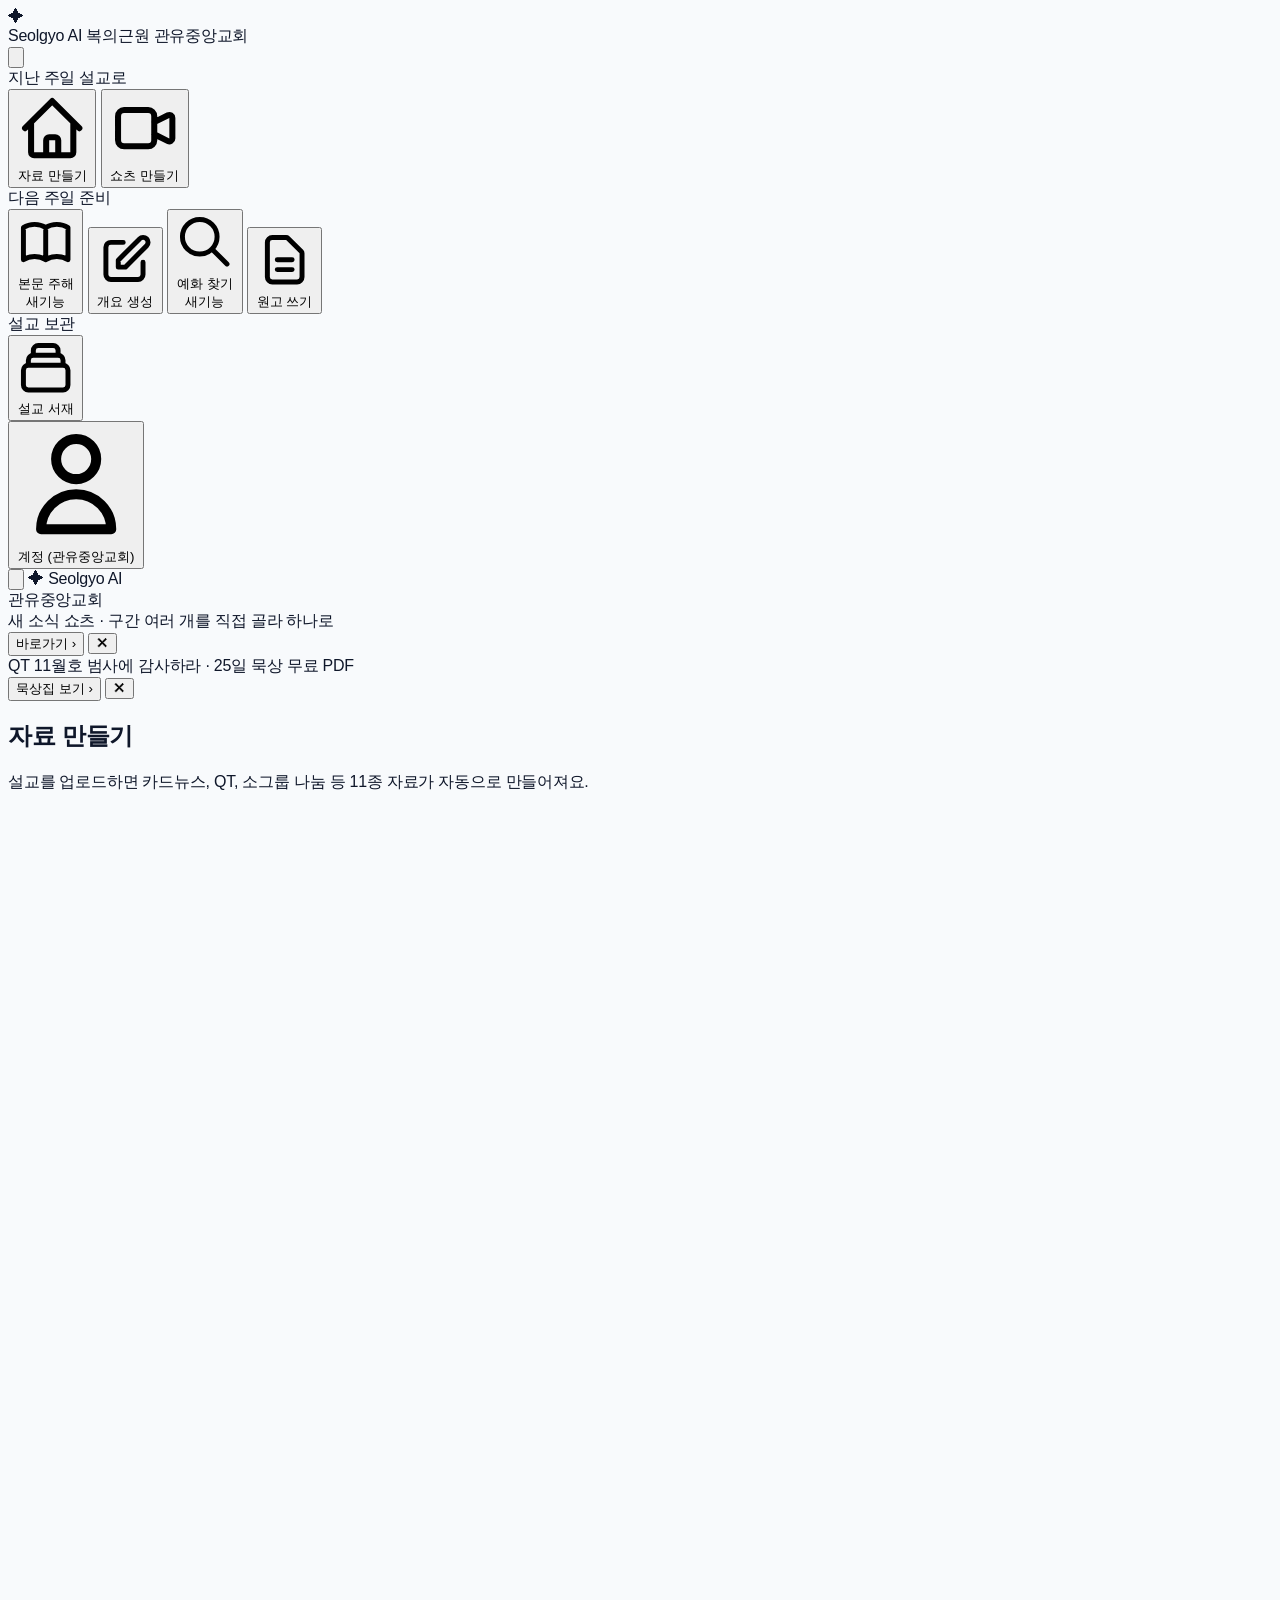
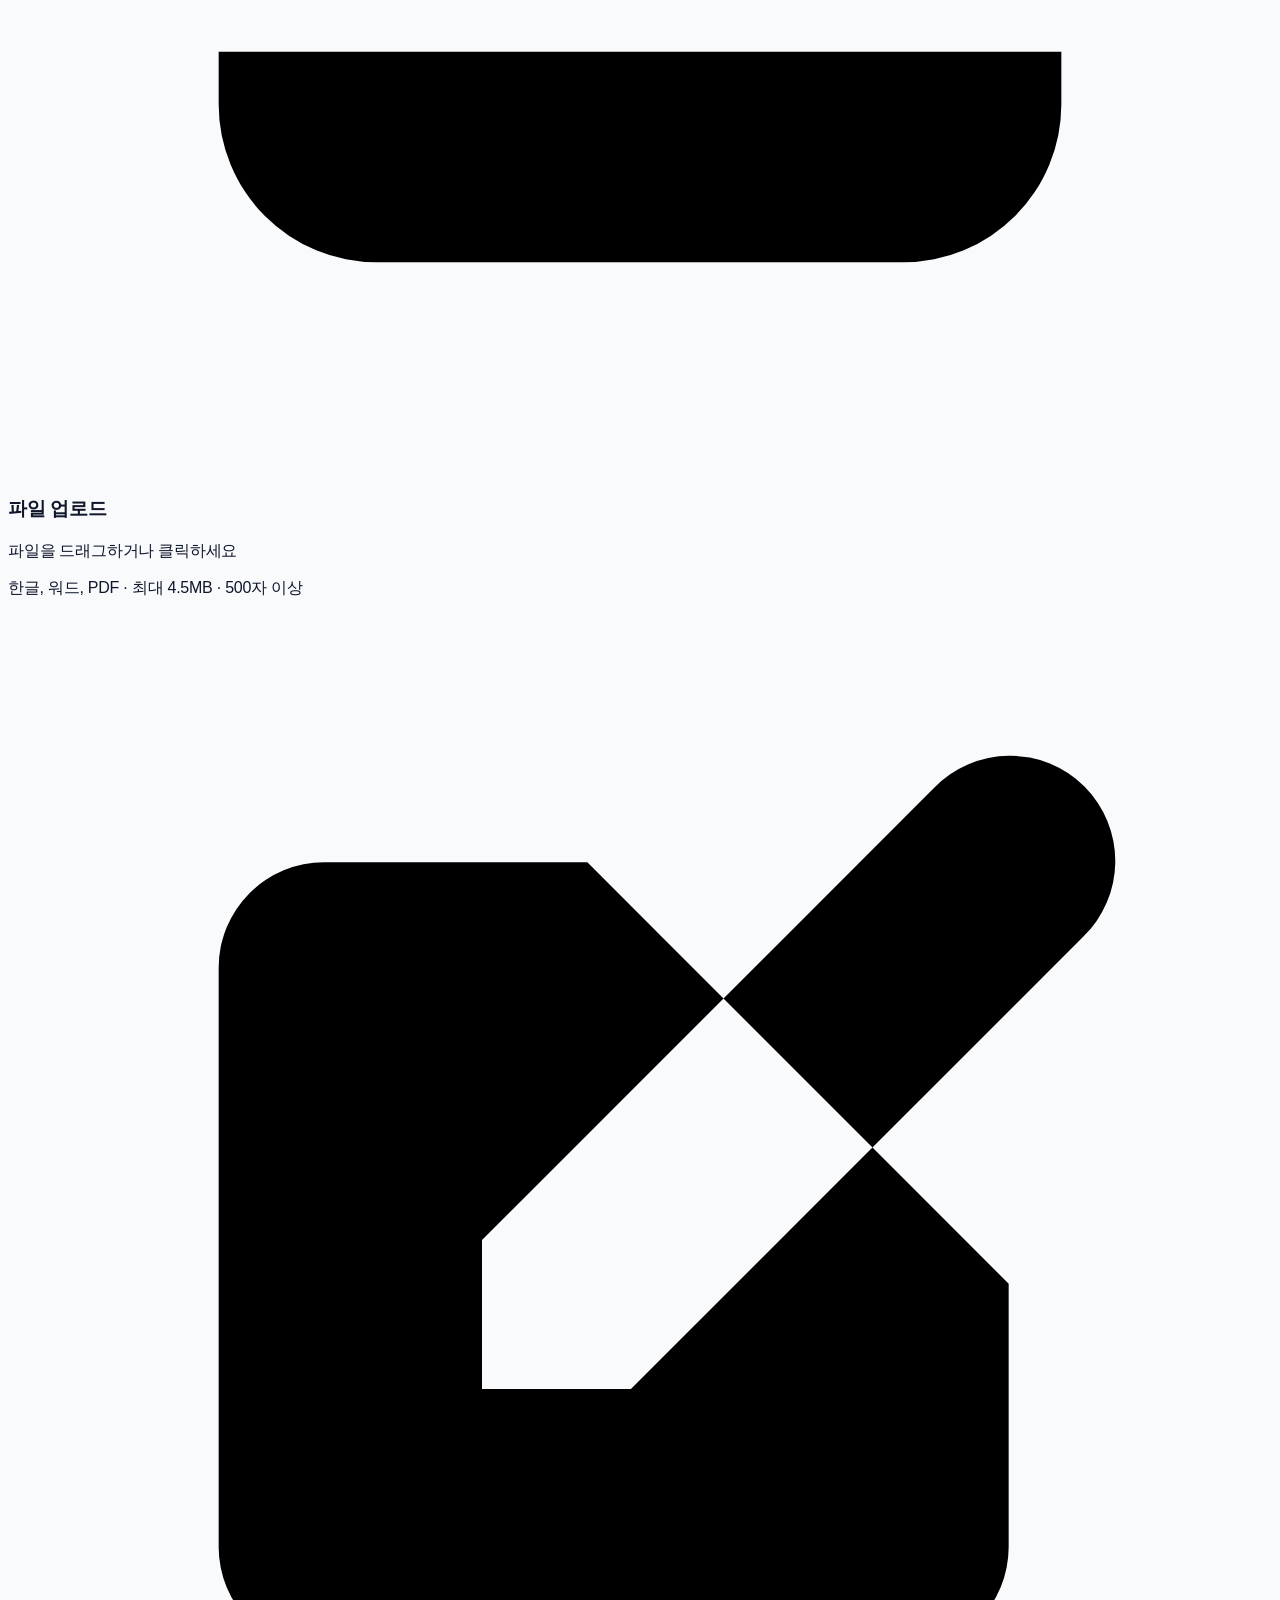
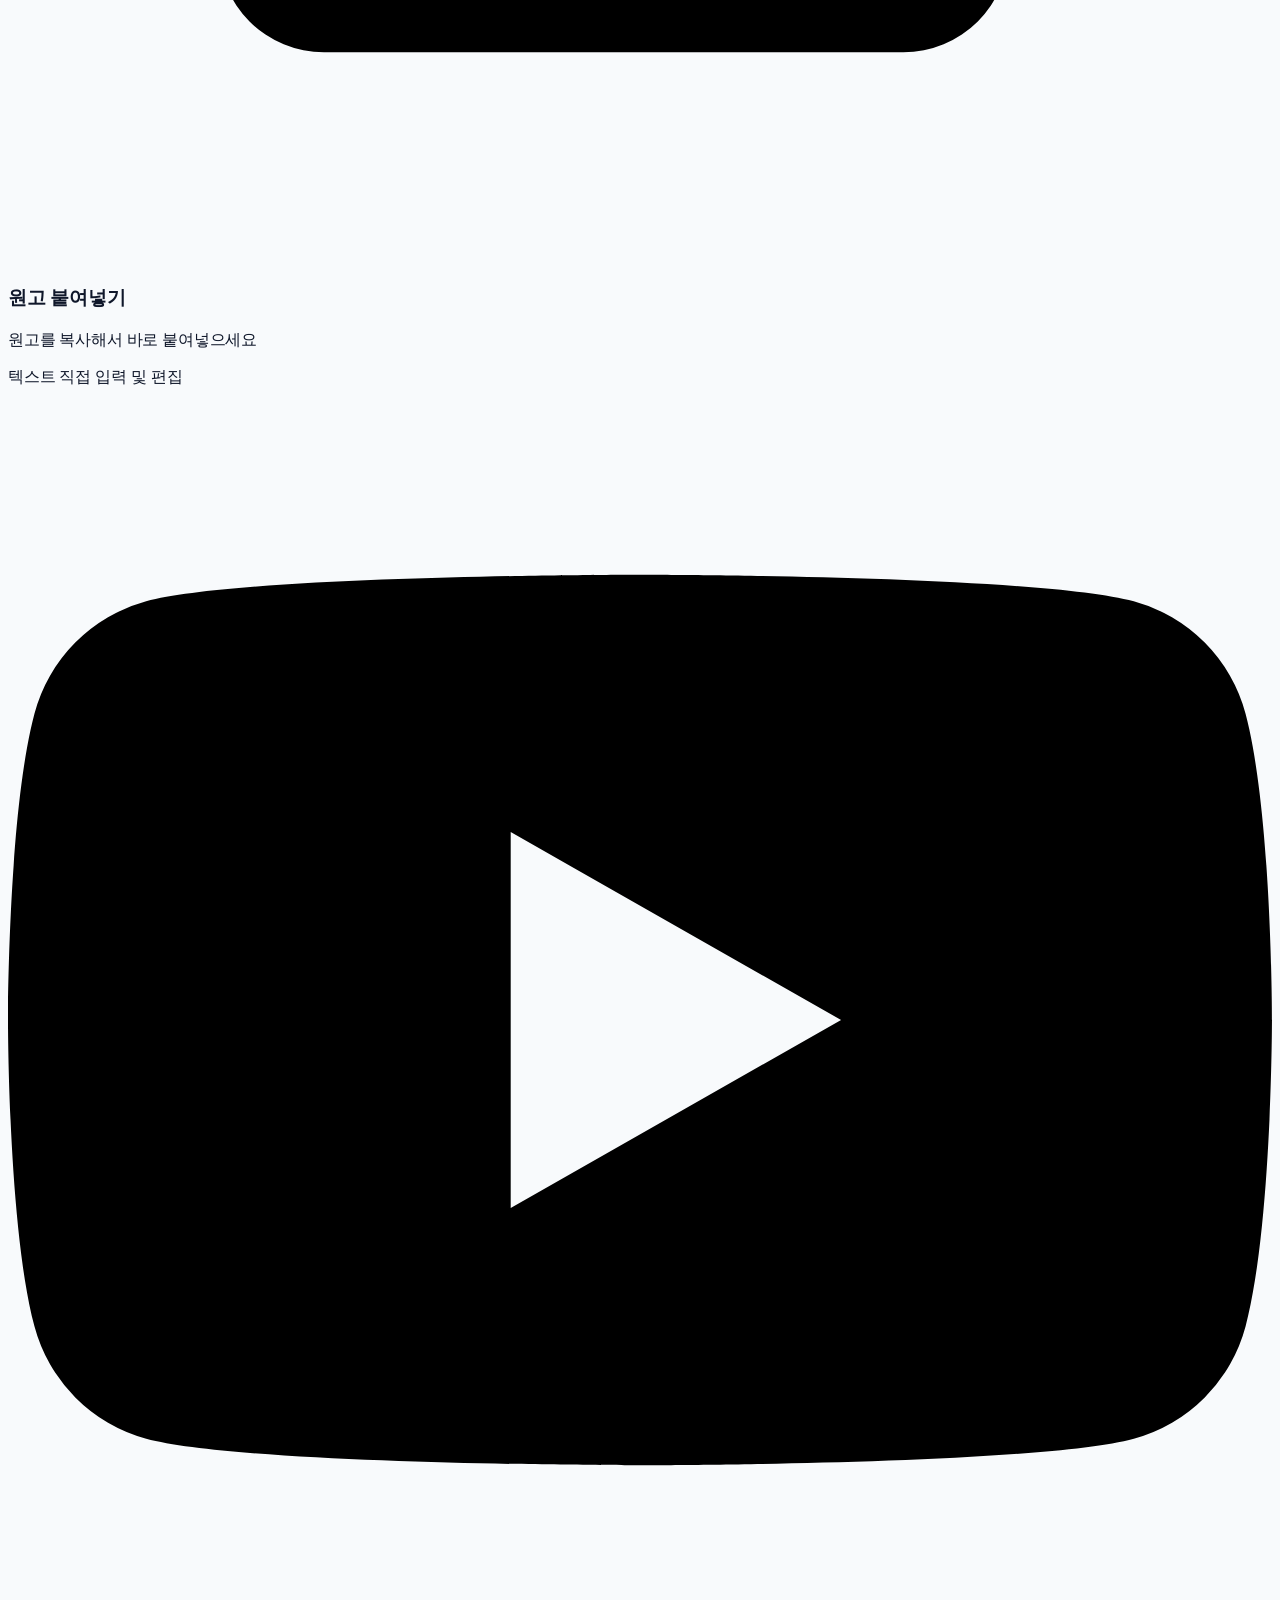
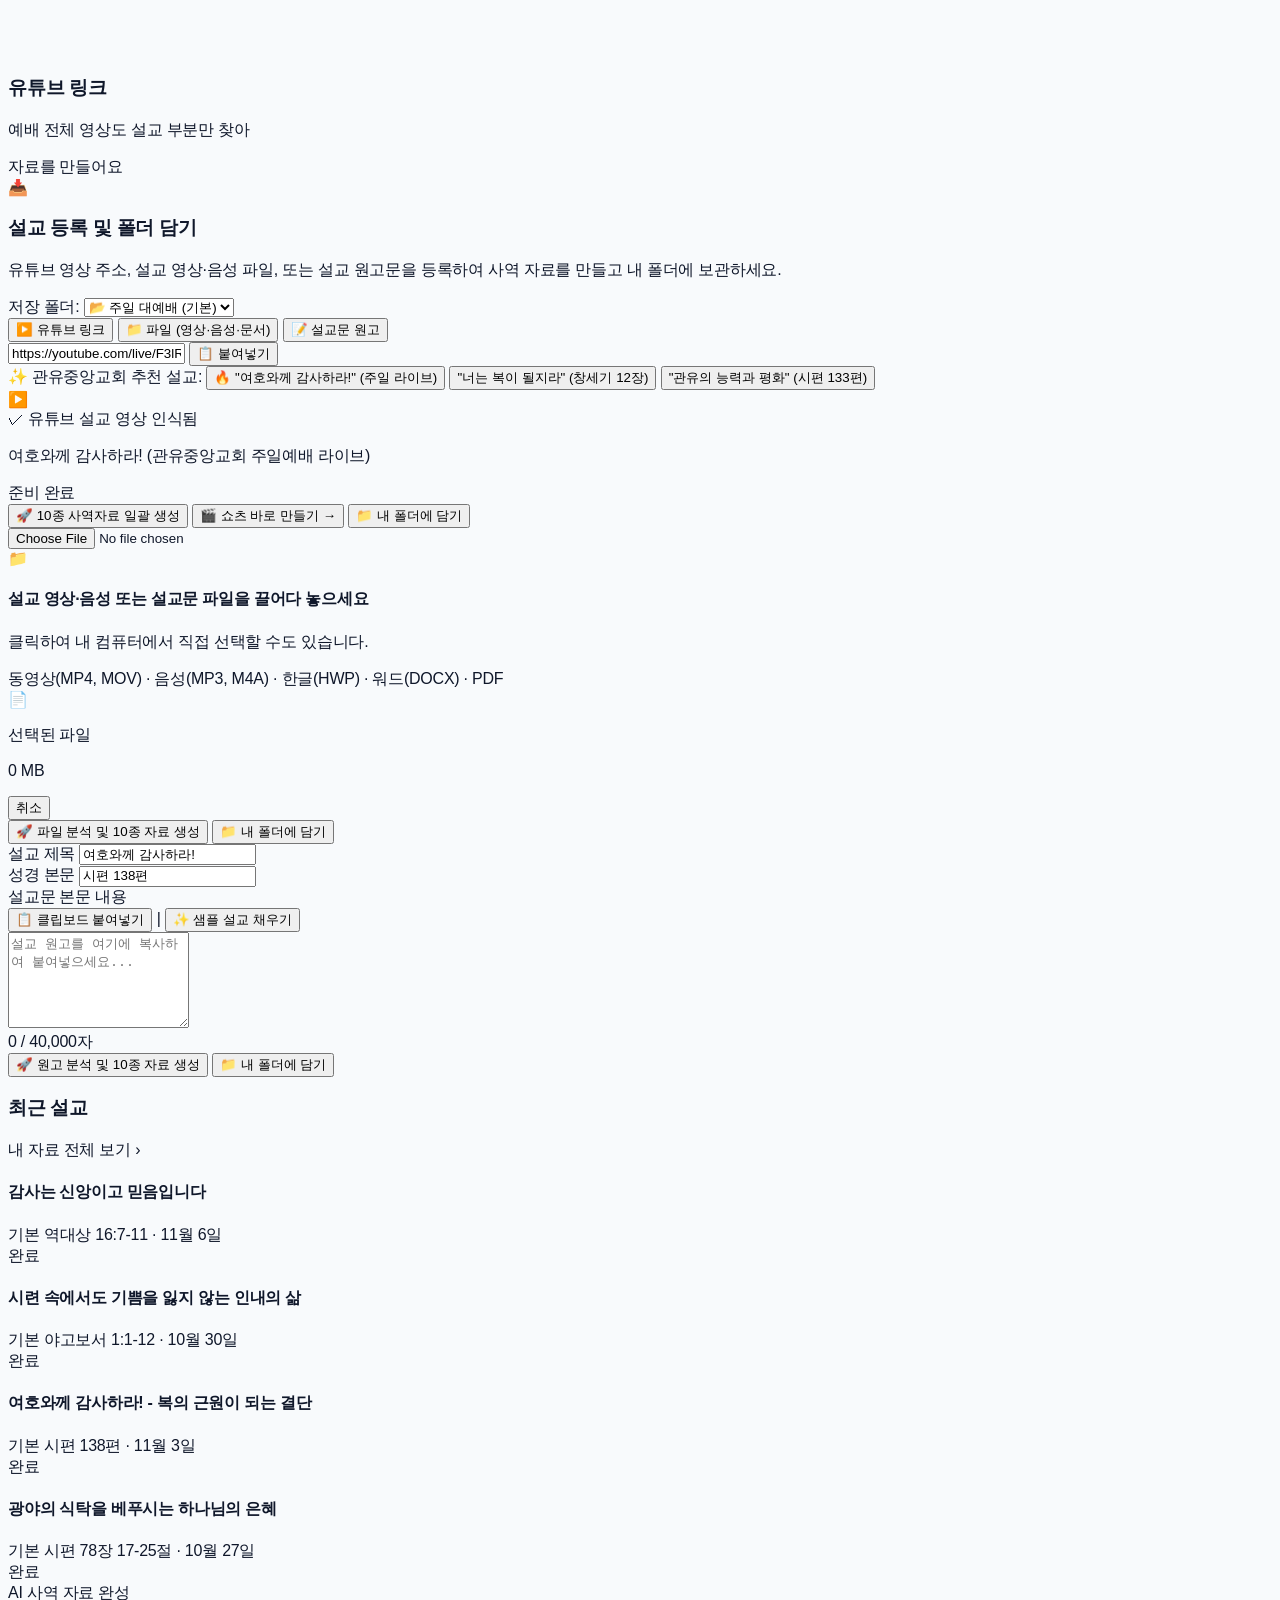
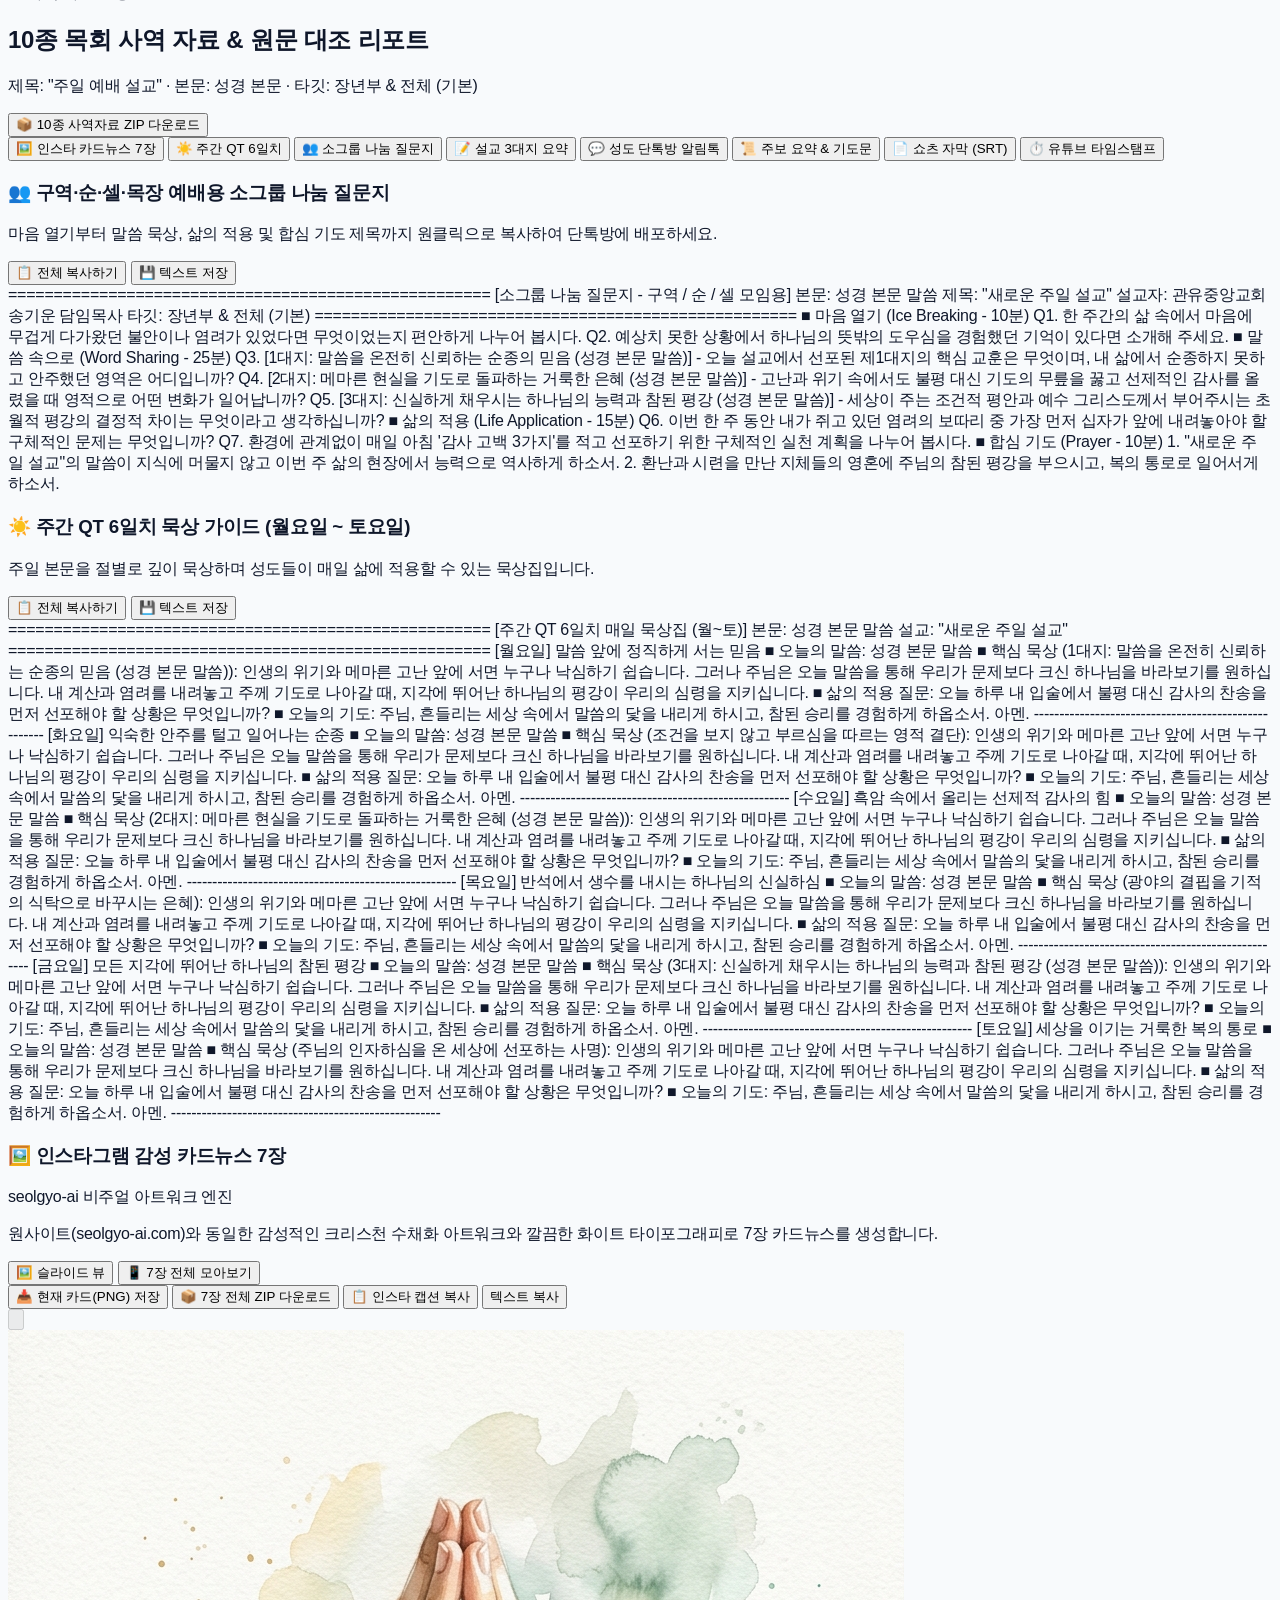
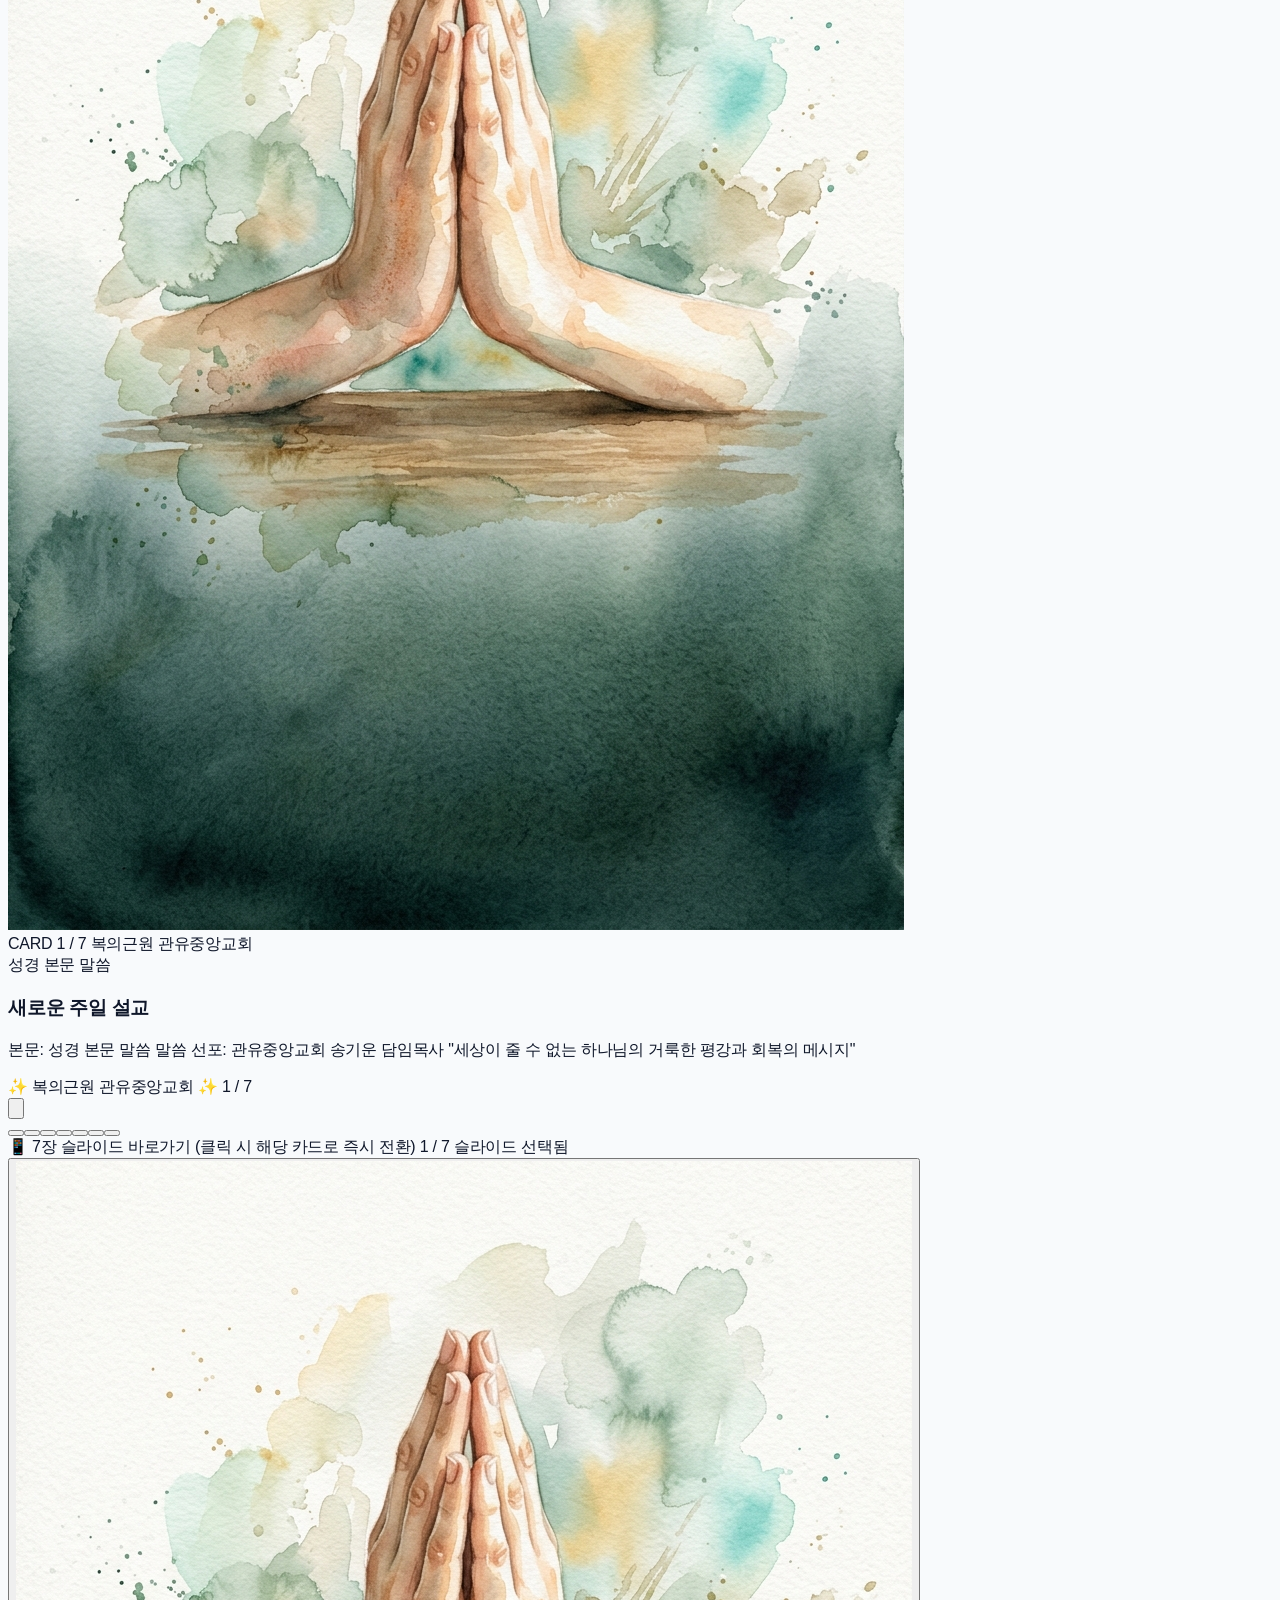
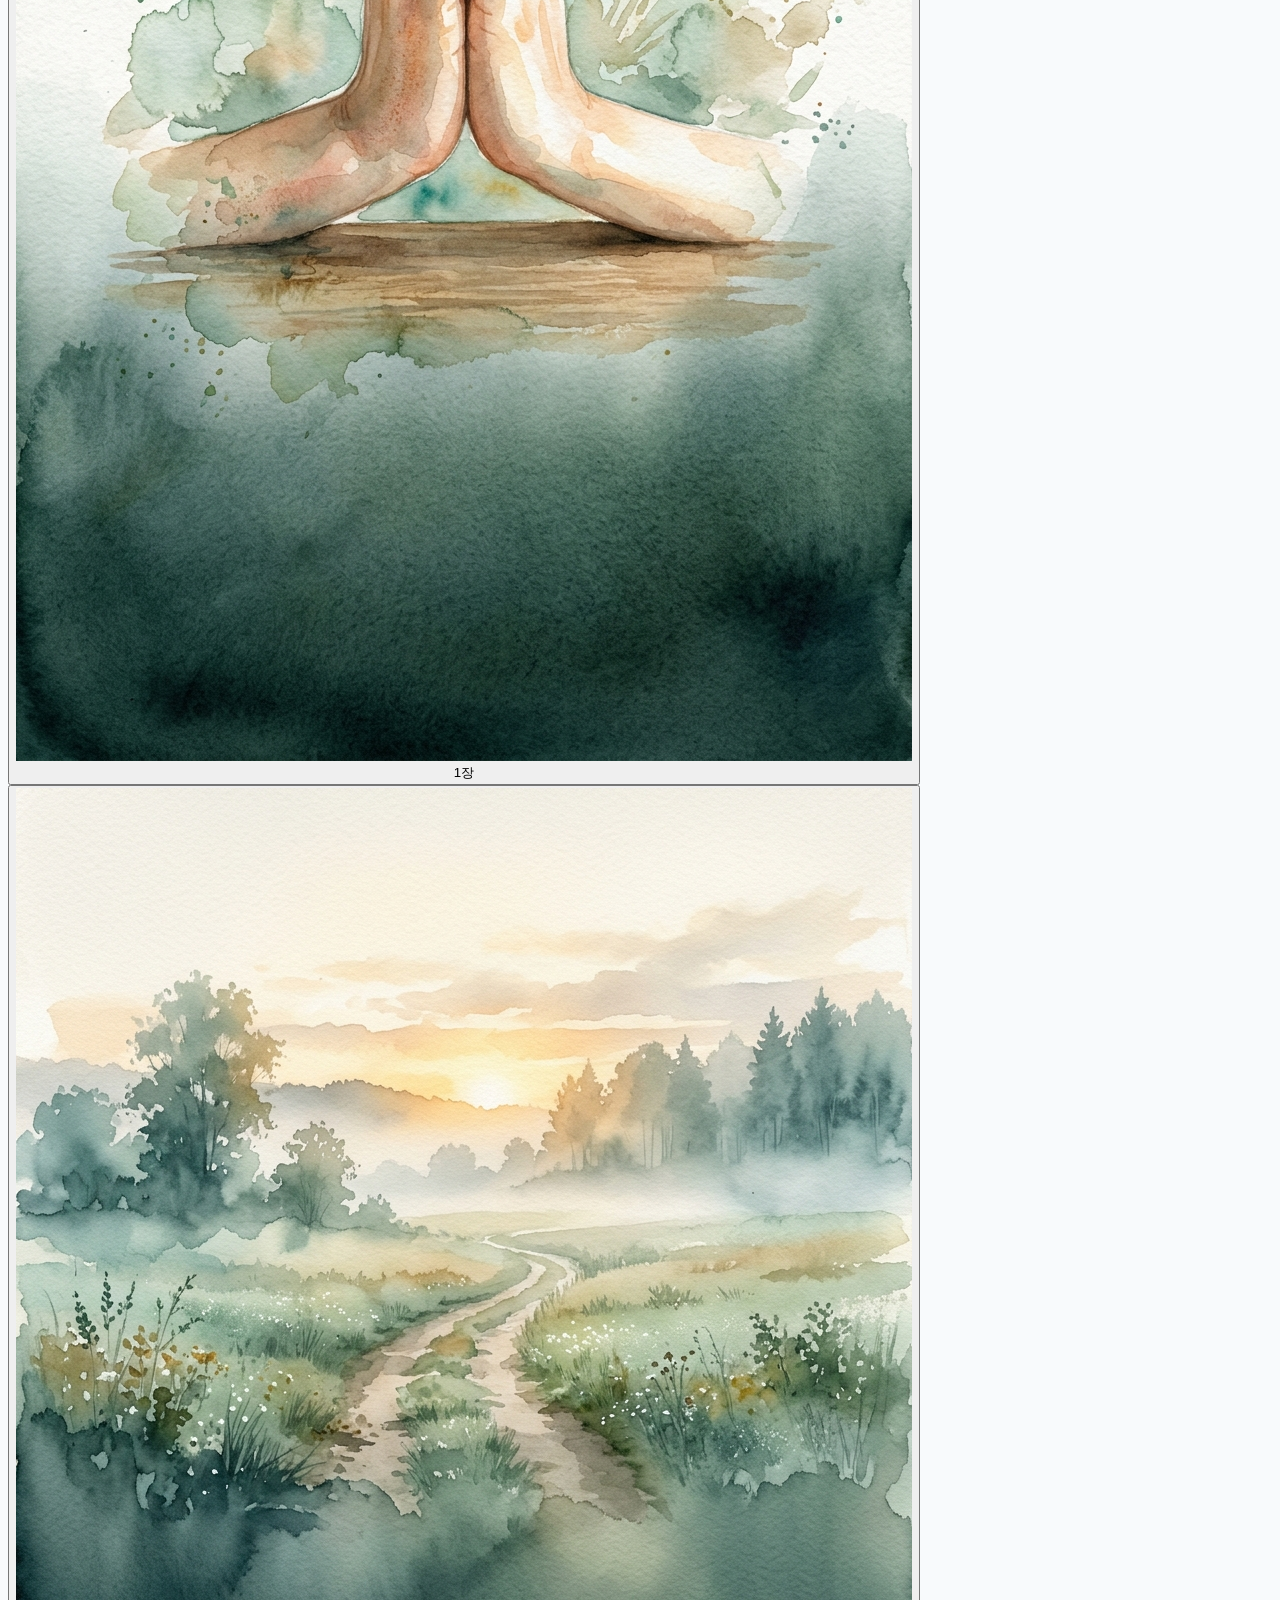
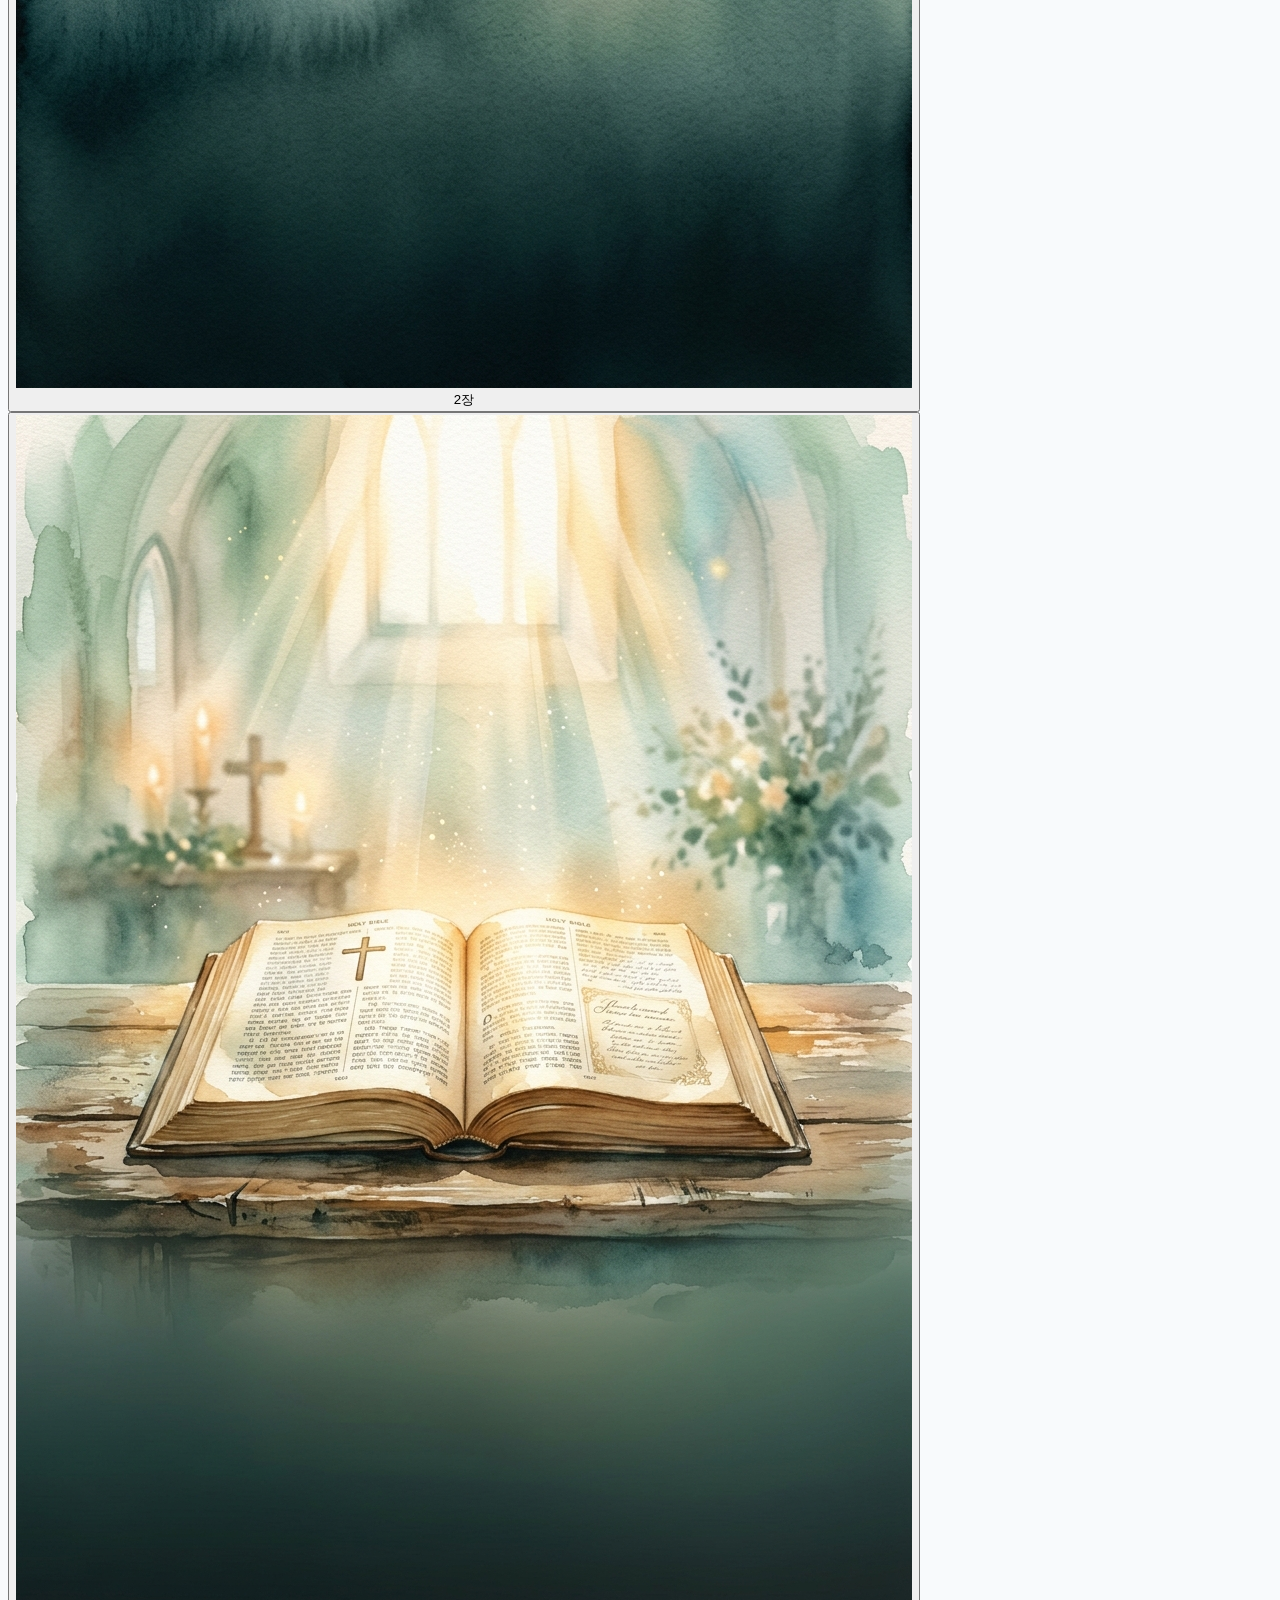
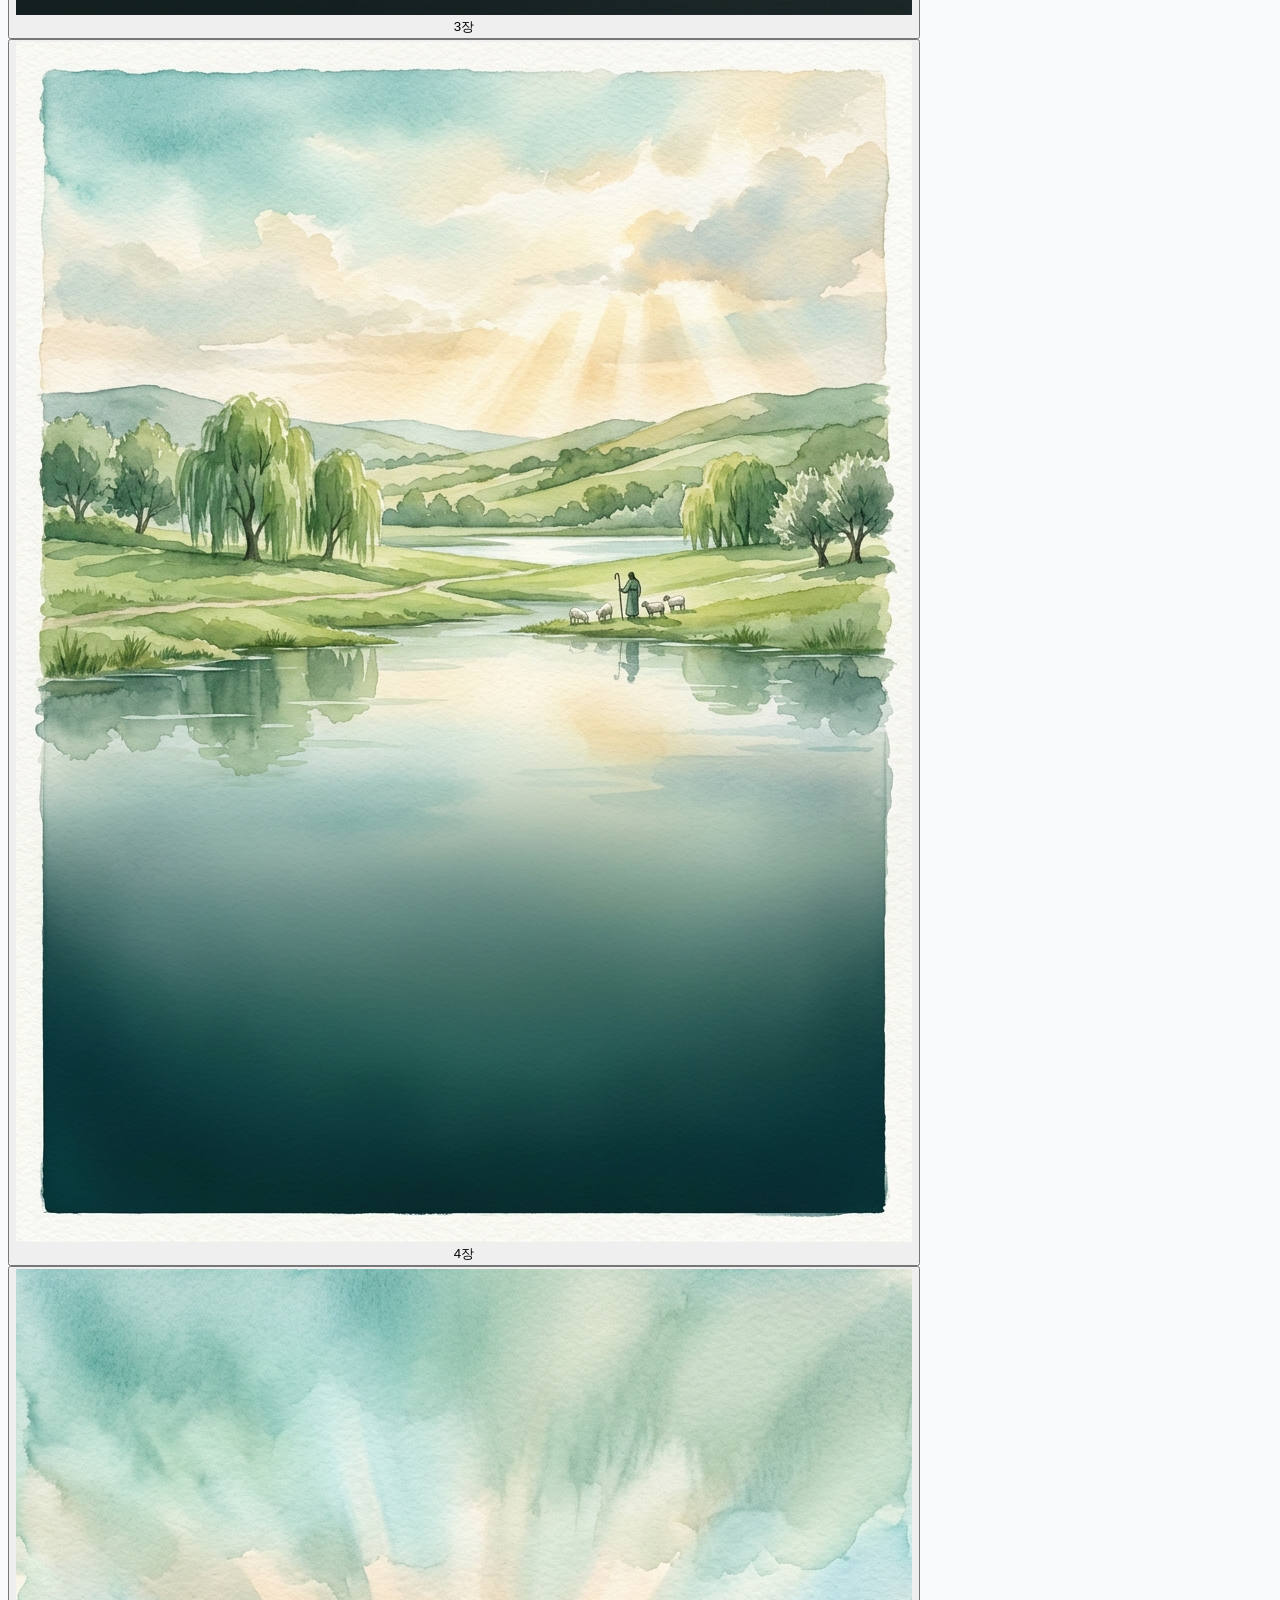
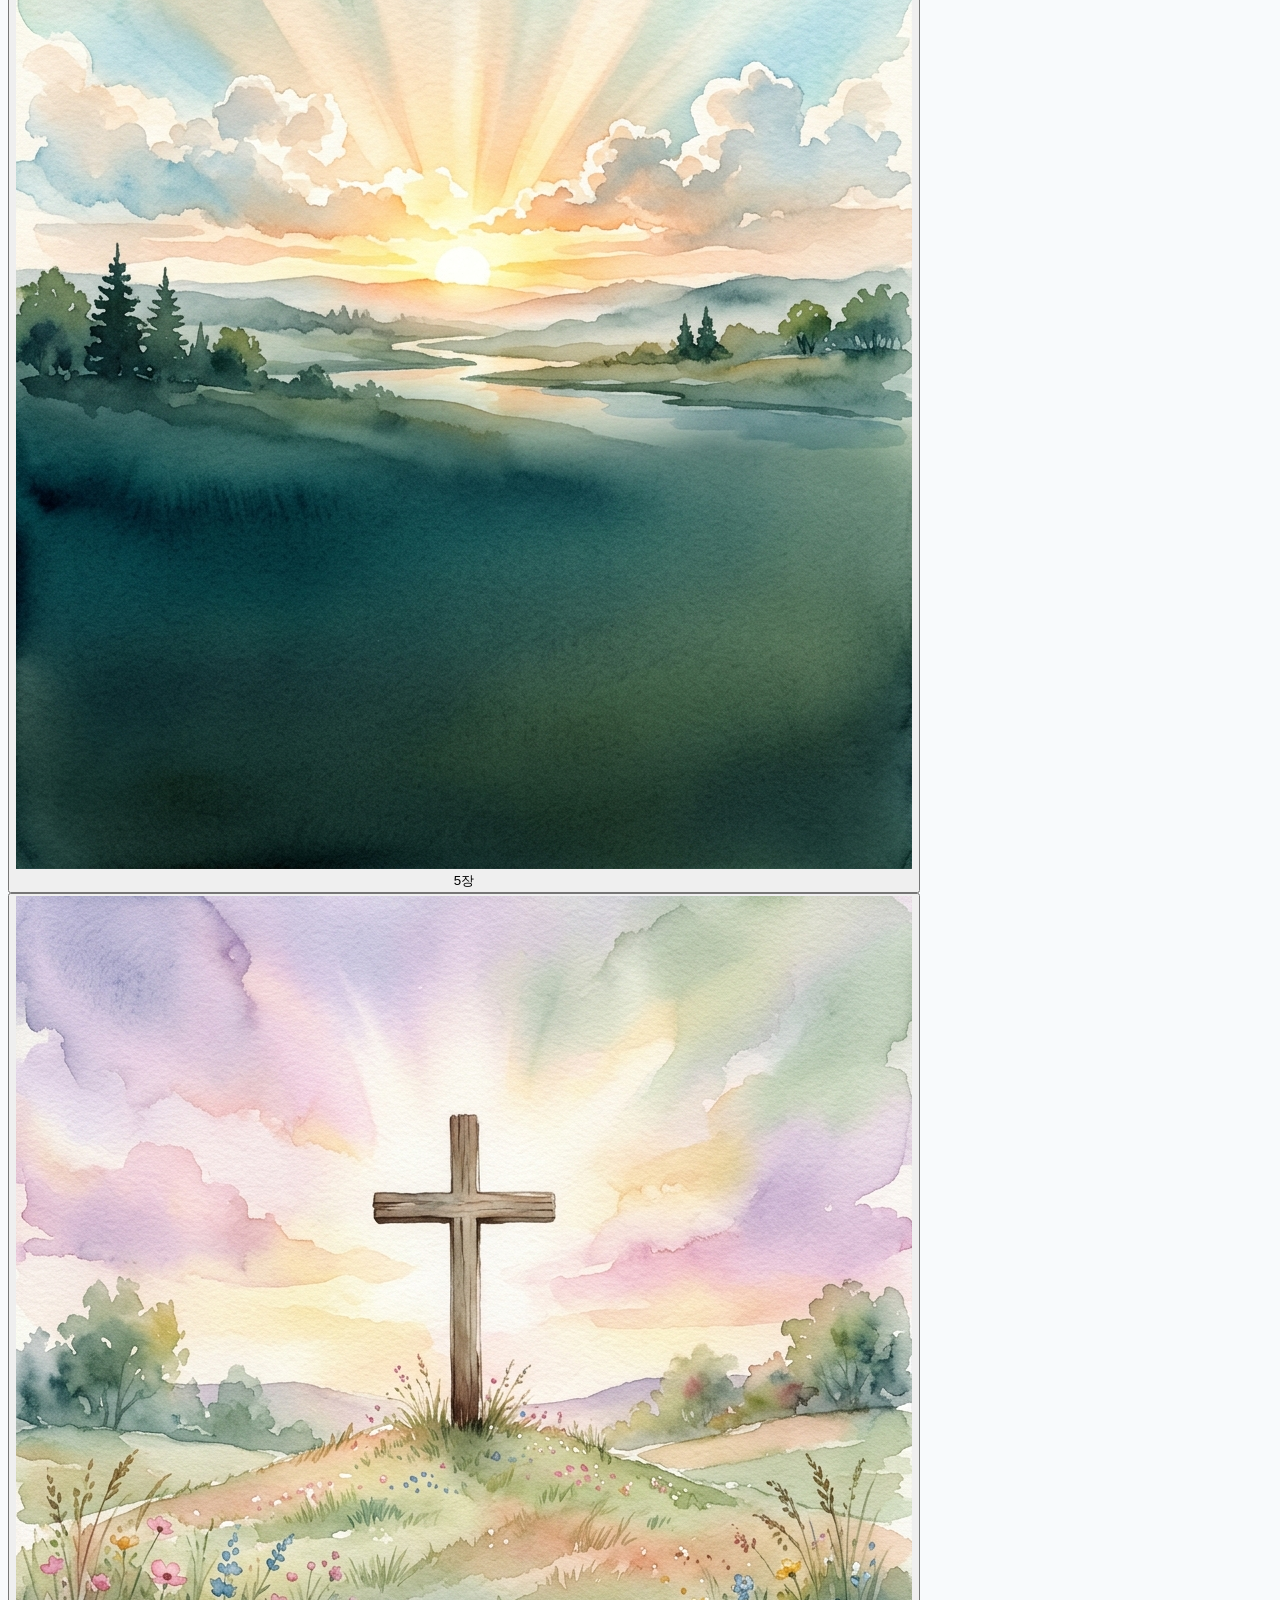
==== commit 2fa784eb: "feat: add all-in-one sermon upload hub & folder storage (YouTube link, file video/audio dropzone, ma" ====
--- a/index.html
+++ b/index.html
@@ -482,7 +482,203 @@
 
           </div>
 
-          <!-- Recent Sermons List (Matching Screenshot) -->
+                    <!-- ================= 설교 입력 & 폴더 담기 일체형 허브 (User Request: 어디에든 유튜브 링크/파일/설교문 등록 및 폴더 보관) ================= -->
+          <div class="rounded-3xl bg-white border border-slate-200/90 p-6 sm:p-7 shadow-xs space-y-5">
+            
+            <div class="flex flex-col sm:flex-row sm:items-center justify-between pb-4 border-b border-slate-100 gap-3">
+              <div>
+                <div class="flex items-center gap-2">
+                  <span class="flex h-7 w-7 items-center justify-center rounded-lg bg-blue-600 text-white text-xs font-black shadow-xs">📥</span>
+                  <h3 class="text-[18px] sm:text-[20px] font-black text-slate-900 tracking-tight">설교 등록 및 폴더 담기</h3>
+                </div>
+                <p class="text-[13px] text-slate-500 mt-1">
+                  유튜브 영상 주소, 설교 영상·음성 파일, 또는 설교 원고문을 등록하여 사역 자료를 만들고 내 폴더에 보관하세요.
+                </p>
+              </div>
+
+              <!-- Storage Folder Picker (폴더 담기 선택기) -->
+              <div class="flex items-center gap-2 shrink-0">
+                <span class="text-xs font-bold text-slate-500">저장 폴더:</span>
+                <select id="hub-folder-select" class="rounded-xl border border-slate-300 bg-slate-50 px-3 py-2 text-xs font-bold text-slate-800 outline-none focus:bg-white focus:border-blue-500">
+                  <option value="주일 대예배">📂 주일 대예배 (기본)</option>
+                  <option value="수요·금요 기도회">📂 수요·금요 기도회</option>
+                  <option value="청년·대학부">📂 청년·대학부</option>
+                  <option value="새벽 기도회">📂 새벽 기도회</option>
+                  <option value="절기 및 특별집회">📂 절기 및 특별집회</option>
+                </select>
+              </div>
+            </div>
+
+            <!-- 3 Mode Switcher Tabs -->
+            <div class="grid grid-cols-3 gap-2 p-1.5 bg-slate-100 rounded-2xl">
+              <button type="button" id="hub-tab-yt" onclick="switchHubInputMode('yt')"
+                class="flex items-center justify-center gap-2 py-2.5 rounded-xl text-xs sm:text-[13.5px] font-extrabold transition-all bg-white text-red-600 shadow-2xs border border-slate-200/60 cursor-pointer">
+                <span>▶️</span>
+                <span>유튜브 링크</span>
+              </button>
+              <button type="button" id="hub-tab-file" onclick="switchHubInputMode('file')"
+                class="flex items-center justify-center gap-2 py-2.5 rounded-xl text-xs sm:text-[13.5px] font-bold transition-all text-slate-600 hover:text-slate-900 cursor-pointer">
+                <span>📁</span>
+                <span>파일 (영상·음성·문서)</span>
+              </button>
+              <button type="button" id="hub-tab-text" onclick="switchHubInputMode('text')"
+                class="flex items-center justify-center gap-2 py-2.5 rounded-xl text-xs sm:text-[13.5px] font-bold transition-all text-slate-600 hover:text-slate-900 cursor-pointer">
+                <span>📝</span>
+                <span>설교문 원고</span>
+              </button>
+            </div>
+
+            <!-- Panel 1: 유튜브 링크 직접 입력 -->
+            <div id="hub-panel-yt" class="space-y-4 block">
+              <div class="relative">
+                <input id="hub-yt-url-input" type="url"
+                  value="https://youtube.com/live/F3lRIXNF1V8?feature=share"
+                  placeholder="https://youtube.com/watch?v=... 또는 youtube.com/live/..."
+                  oninput="onHubYtInput(this.value)"
+                  class="w-full rounded-2xl border-2 border-blue-500 bg-white p-4 pr-24 text-[14.5px] font-semibold text-slate-900 placeholder:text-slate-400 outline-none focus:ring-4 focus:ring-blue-100 transition-all shadow-inner" />
+                <button type="button" onclick="pasteToHubYtInput()"
+                  class="absolute right-3 top-1/2 -translate-y-1/2 rounded-xl bg-blue-50 hover:bg-blue-100 text-blue-700 font-bold px-3 py-1.5 text-xs transition-colors border border-blue-200 cursor-pointer">
+                  📋 붙여넣기
+                </button>
+              </div>
+
+              <!-- Quick Presets -->
+              <div class="flex flex-wrap items-center gap-2 pt-1 text-xs">
+                <span class="font-bold text-slate-500">✨ 관유중앙교회 추천 설교:</span>
+                <button type="button" onclick="loadPresetToHub('F3lRIXNF1V8', '여호와께 감사하라!', '시편 138편')"
+                  class="px-2.5 py-1 rounded-lg bg-red-50 text-red-700 hover:bg-red-100 font-bold border border-red-200/60 transition-colors cursor-pointer">
+                  🔥 "여호와께 감사하라!" (주일 라이브)
+                </button>
+                <button type="button" onclick="loadPresetToHub('z5D_B9I7l1Y', '너는 복이 될지라', '창세기 12:1-3')"
+                  class="px-2.5 py-1 rounded-lg bg-slate-100 text-slate-700 hover:bg-slate-200 font-medium transition-colors cursor-pointer">
+                  "너는 복이 될지라" (창세기 12장)
+                </button>
+                <button type="button" onclick="loadPresetToHub('8fD5PjS5tQ4', '관유의 능력과 평화', '시편 133:1-3')"
+                  class="px-2.5 py-1 rounded-lg bg-slate-100 text-slate-700 hover:bg-slate-200 font-medium transition-colors cursor-pointer">
+                  "관유의 능력과 평화" (시편 133편)
+                </button>
+              </div>
+
+              <!-- Detected Card -->
+              <div id="hub-yt-recognized" class="rounded-2xl border border-emerald-300 bg-emerald-50/80 p-3.5 flex items-center justify-between gap-3">
+                <div class="flex items-center gap-3 min-w-0">
+                  <div class="w-14 h-10 rounded-lg bg-slate-900 flex items-center justify-center text-white text-xs font-black shrink-0">
+                    ▶️
+                  </div>
+                  <div class="min-w-0">
+                    <span class="inline-flex items-center gap-1 text-[10.5px] font-extrabold text-emerald-800 bg-emerald-100 px-2 py-0.5 rounded">
+                      ✓ 유튜브 설교 영상 인식됨
+                    </span>
+                    <p id="hub-yt-title" class="text-[13px] font-black text-slate-900 truncate mt-0.5">
+                      여호와께 감사하라! (관유중앙교회 주일예배 라이브)
+                    </p>
+                  </div>
+                </div>
+                <span class="text-xs font-bold text-emerald-700 shrink-0">준비 완료</span>
+              </div>
+
+              <!-- Action Buttons -->
+              <div class="flex flex-col sm:flex-row items-center gap-3 pt-2">
+                <button type="button" onclick="startGenerationFromHub('yt', 'materials')"
+                  class="w-full sm:flex-1 py-3.5 rounded-2xl bg-blue-600 hover:bg-blue-700 text-white font-black text-[14.5px] shadow-sm transition-all active:scale-[0.99] cursor-pointer flex items-center justify-center gap-2">
+                  <span>🚀 10종 사역자료 일괄 생성</span>
+                </button>
+                <button type="button" onclick="startGenerationFromHub('yt', 'shorts')"
+                  class="w-full sm:w-auto px-6 py-3.5 rounded-2xl bg-gradient-to-r from-red-600 to-rose-600 hover:from-red-700 hover:to-rose-700 text-white font-black text-[14.5px] shadow-sm transition-all active:scale-[0.99] cursor-pointer flex items-center justify-center gap-1.5 whitespace-nowrap">
+                  <span>🎬 쇼츠 바로 만들기 →</span>
+                </button>
+                <button type="button" onclick="saveCurrentHubToFolder()"
+                  class="w-full sm:w-auto px-5 py-3.5 rounded-2xl bg-slate-100 hover:bg-slate-200 text-slate-800 font-extrabold text-[13.5px] transition-colors cursor-pointer flex items-center justify-center gap-1.5 whitespace-nowrap">
+                  <span>📁 내 폴더에 담기</span>
+                </button>
+              </div>
+            </div>
+
+            <!-- Panel 2: 파일 업로드 드롭존 (영상·음성·문서) -->
+            <div id="hub-panel-file" class="space-y-4 hidden">
+              <input type="file" id="hub-real-file" class="hidden" accept="video/*,audio/*,.pdf,.hwp,.docx,.txt" onchange="onHubFileSelected(event)" />
+              
+              <div onclick="document.getElementById('hub-real-file').click()"
+                class="rounded-3xl border-2 border-dashed border-blue-300 hover:border-blue-500 bg-blue-50/30 p-8 sm:p-10 text-center cursor-pointer transition-all hover:bg-blue-50/60 group">
+                <div class="w-14 h-14 mx-auto rounded-full bg-blue-100 text-blue-600 flex items-center justify-center text-2xl group-hover:scale-110 transition-transform">
+                  📁
+                </div>
+                <h4 class="text-[16px] font-black text-slate-900 mt-3">설교 영상·음성 또는 설교문 파일을 끌어다 놓으세요</h4>
+                <p class="text-[12.5px] text-slate-500 mt-1">클릭하여 내 컴퓨터에서 직접 선택할 수도 있습니다.</p>
+                <div class="mt-3 inline-flex items-center gap-2 text-[11px] font-bold text-slate-400 bg-white border border-slate-200 rounded-full px-3 py-1">
+                  <span>동영상(MP4, MOV)</span> · <span>음성(MP3, M4A)</span> · <span>한글(HWP)</span> · <span>워드(DOCX)</span> · <span>PDF</span>
+                </div>
+              </div>
+
+              <!-- Recognized File Card -->
+              <div id="hub-file-recognized" class="hidden rounded-2xl border border-emerald-300 bg-emerald-50/80 p-3.5 flex items-center justify-between gap-3">
+                <div class="flex items-center gap-3">
+                  <span class="text-2xl">📄</span>
+                  <div>
+                    <p id="hub-file-name" class="text-[13px] font-black text-emerald-950">선택된 파일</p>
+                    <p id="hub-file-size" class="text-[11px] text-emerald-700">0 MB</p>
+                  </div>
+                </div>
+                <button type="button" onclick="clearHubFile()" class="text-xs font-bold text-red-500 hover:underline">취소</button>
+              </div>
+
+              <div class="flex flex-col sm:flex-row items-center gap-3 pt-2">
+                <button type="button" onclick="startGenerationFromHub('file', 'materials')"
+                  class="w-full sm:flex-1 py-3.5 rounded-2xl bg-blue-600 hover:bg-blue-700 text-white font-black text-[14.5px] shadow-sm transition-all active:scale-[0.99] cursor-pointer flex items-center justify-center gap-2">
+                  <span>🚀 파일 분석 및 10종 자료 생성</span>
+                </button>
+                <button type="button" onclick="saveCurrentHubToFolder()"
+                  class="w-full sm:w-auto px-5 py-3.5 rounded-2xl bg-slate-100 hover:bg-slate-200 text-slate-800 font-extrabold text-[13.5px] transition-colors cursor-pointer flex items-center justify-center gap-1.5 whitespace-nowrap">
+                  <span>📁 내 폴더에 담기</span>
+                </button>
+              </div>
+            </div>
+
+            <!-- Panel 3: 설교문 원고 붙여넣기 -->
+            <div id="hub-panel-text" class="space-y-4 hidden">
+              <div class="grid grid-cols-1 sm:grid-cols-2 gap-3">
+                <div>
+                  <label class="block text-xs font-bold text-slate-600 mb-1">설교 제목</label>
+                  <input id="hub-text-title" type="text" value="여호와께 감사하라!" class="w-full rounded-xl border border-slate-300 px-3.5 py-2.5 text-sm font-bold text-slate-900 outline-none focus:border-blue-500" />
+                </div>
+                <div>
+                  <label class="block text-xs font-bold text-slate-600 mb-1">성경 본문</label>
+                  <input id="hub-text-scripture" type="text" value="시편 138편" class="w-full rounded-xl border border-slate-300 px-3.5 py-2.5 text-sm font-bold text-slate-900 outline-none focus:border-blue-500" />
+                </div>
+              </div>
+
+              <div>
+                <div class="flex items-center justify-between mb-1.5">
+                  <label class="text-xs font-bold text-slate-600">설교문 본문 내용</label>
+                  <div class="flex items-center gap-2">
+                    <button type="button" onclick="pasteToHubTextarea()" class="text-xs font-bold text-blue-600 hover:underline">📋 클립보드 붙여넣기</button>
+                    <span class="text-slate-300">|</span>
+                    <button type="button" onclick="loadSampleToHubText()" class="text-xs font-bold text-slate-500 hover:text-slate-800">✨ 샘플 설교 채우기</button>
+                  </div>
+                </div>
+                <textarea id="hub-text-content" rows="6" placeholder="설교 원고를 여기에 복사하여 붙여넣으세요..."
+                  oninput="updateHubCharCount(this)"
+                  class="w-full rounded-2xl border border-slate-300 p-4 text-sm font-medium text-slate-900 outline-none focus:border-blue-500 transition-colors shadow-2xs"></textarea>
+                <div class="flex justify-end mt-1">
+                  <span id="hub-char-count" class="text-xs text-slate-400 font-medium">0 / 40,000자</span>
+                </div>
+              </div>
+
+              <div class="flex flex-col sm:flex-row items-center gap-3 pt-1">
+                <button type="button" onclick="startGenerationFromHub('text', 'materials')"
+                  class="w-full sm:flex-1 py-3.5 rounded-2xl bg-blue-600 hover:bg-blue-700 text-white font-black text-[14.5px] shadow-sm transition-all active:scale-[0.99] cursor-pointer flex items-center justify-center gap-2">
+                  <span>🚀 원고 분석 및 10종 자료 생성</span>
+                </button>
+                <button type="button" onclick="saveCurrentHubToFolder()"
+                  class="w-full sm:w-auto px-5 py-3.5 rounded-2xl bg-slate-100 hover:bg-slate-200 text-slate-800 font-extrabold text-[13.5px] transition-colors cursor-pointer flex items-center justify-center gap-1.5 whitespace-nowrap">
+                  <span>📁 내 폴더에 담기</span>
+                </button>
+              </div>
+            </div>
+
+          </div>
+
+<!-- Recent Sermons List (Matching Screenshot) -->
           <div class="rounded-2xl bg-white border border-slate-200/90 p-6 shadow-2xs space-y-4">
             <div class="flex items-center justify-between pb-3 border-b border-slate-100">
               <h3 class="text-[16px] font-extrabold text-slate-900">최근 설교</h3>
@@ -984,35 +1180,888 @@
 
 
         <!-- ================= VIEW 2: 쇼츠 만들기 (Dedicated 9:16 Shorts Studio) ================= -->
-        <section id="view-shorts" class="space-y-3.5 hidden">
+                <!-- ================= VIEW 2: 쇼츠 만들기 (Complete Seolgyo AI Multi-Step Workflow) ================= -->
+                <!-- ================= VIEW 2: 쇼츠 만들기 (Complete Seolgyo AI Multi-Step Workflow) ================= -->
+        <section id="view-shorts" class="space-y-6 hidden">
           
-          <!-- Compact Sleek Top Header Bar (Directly at Top Right - No Empty Gap) -->
-          <div class="rounded-2xl bg-white border border-slate-200/80 px-4 py-3 flex flex-wrap items-center justify-between gap-3 shadow-2xs">
+          <!-- Top Header matching Screenshot 1~4 -->
+          <div>
             <div class="flex items-center gap-2.5">
-              <span class="rounded-lg bg-blue-600 text-white text-[11px] font-black px-2.5 py-1">쇼츠 만들기</span>
-              <h2 class="text-[17px] sm:text-[19px] font-black text-slate-900 tracking-tight">
-                9:16 설교 쇼츠 10편 제작 스튜디오
+              <span class="flex h-7 w-7 items-center justify-center rounded-lg bg-red-600 text-white text-xs shadow-sm">▶</span>
+              <h1 class="text-[23px] sm:text-[26px] font-black text-slate-900 tracking-tight">쇼츠 만들기</h1>
+            </div>
+            <p class="text-[13px] sm:text-[13.5px] text-slate-500 mt-1">
+              유튜브 설교 영상 링크만 넣으면, 적절한 구간을 골라 쇼츠 영상을 자동으로 만들어 드립니다.
+            </p>
+          </div>
+
+          <!-- Top Tabs: 만들기 | 내 쇼츠 (Screenshot 1~4) -->
+          <div class="border-b border-slate-200 flex items-center gap-6 text-[14px]">
+            <button type="button" id="shorts-tab-btn-create" onclick="switchShortsMainTab('create')"
+              class="border-b-2 border-blue-600 text-blue-600 font-extrabold pb-2.5 px-1 transition-all cursor-pointer">
+              만들기
+            </button>
+            <button type="button" id="shorts-tab-btn-myshorts" onclick="switchShortsMainTab('myshorts')"
+              class="border-b-2 border-transparent text-slate-500 hover:text-slate-900 font-bold pb-2.5 px-1 transition-all cursor-pointer">
+              내 쇼츠
+            </button>
+          </div>
+
+          <!-- ================= STEP 1: 입력 및 템플릿 선택 (Screenshot 1 & 2) ================= -->
+          <div id="shorts-step-input" class="space-y-6 block max-w-4xl">
+            <!-- Form Card -->
+            <div class="rounded-3xl bg-white border border-slate-200/90 p-6 sm:p-8 shadow-xs space-y-6">
+              
+              <!-- Field 1: 유튜브 링크 -->
+              <div>
+                <label class="block text-[14px] font-black text-slate-900 mb-2">유튜브 링크</label>
+                <input id="shorts-flow-yt-input" type="text"
+                  value="https://youtube.com/live/F3lRIXNF1V8?feature=share"
+                  placeholder="https://youtube.com/watch?v=..."
+                  class="w-full rounded-2xl border border-slate-300 bg-white px-4 py-3.5 text-[14px] font-semibold text-slate-900 placeholder:text-slate-400 focus:border-blue-500 focus:ring-2 focus:ring-blue-100 outline-none transition-all shadow-2xs" />
+                <p class="text-[12px] text-slate-500 mt-2">
+                  설교 영상은 물론, 찬양·광고가 포함된 예배 전체 영상도 괜찮아요. 설교 부분만 자동으로 찾아냅니다.
+                </p>
+                <div class="mt-1">
+                  <a onclick="switchAppFeature('materials')" class="text-[12px] text-blue-600 font-bold hover:underline cursor-pointer">
+                    유튜브 영상이 없나요? 설교 원고로 만들기 →
+                  </a>
+                </div>
+              </div>
+
+              <!-- Field 2: 템플릿 (스타일) (Screenshot 1 & 2) -->
+              <div>
+                <div class="flex items-center justify-between mb-3">
+                  <label class="text-[14px] font-black text-slate-900">템플릿 (스타일)</label>
+                  <span class="text-[12px] text-slate-400 font-bold cursor-pointer hover:text-slate-600">고급 ›</span>
+                </div>
+
+                <!-- 5 Template Cards -->
+                <div class="grid grid-cols-2 sm:grid-cols-5 gap-3.5">
+                  <!-- Template 1: 기본 -->
+                  <div onclick="selectShortsFlowTemplate(1)" id="flow-tpl-card-1"
+                    class="flow-tpl-card border-2 border-blue-600 bg-blue-50/20 ring-2 ring-blue-500/20 rounded-2xl p-3 cursor-pointer transition-all flex flex-col items-center text-center">
+                    <div class="w-full aspect-[9/16] rounded-xl bg-slate-950 p-2.5 flex flex-col justify-between text-white shadow-md relative overflow-hidden border border-slate-800">
+                      <div class="text-[9.5px] font-black text-white leading-tight">
+                        내 열심보다 중요한<br/><span class="text-amber-400">하나님의 이끄심</span>
+                      </div>
+                      <div class="my-auto opacity-70">
+                        <div class="w-7 h-7 mx-auto rounded-full bg-slate-800 border border-slate-700 flex items-center justify-center text-[10px]">👤</div>
+                      </div>
+                      <div>
+                        <div class="text-[7px] text-slate-300 font-medium">하나님이 나를 이끄십니다</div>
+                        <div class="text-[6.5px] text-slate-400 border border-slate-700 rounded px-1 mt-1 inline-block">설교자 교회</div>
+                      </div>
+                    </div>
+                    <span class="text-[12px] font-bold text-slate-800 mt-2">기본</span>
+                  </div>
+
+                  <!-- Template 2: 그라데이션 -->
+                  <div onclick="selectShortsFlowTemplate(2)" id="flow-tpl-card-2"
+                    class="flow-tpl-card border border-slate-200 bg-white hover:border-slate-300 rounded-2xl p-3 cursor-pointer transition-all flex flex-col items-center text-center">
+                    <div class="w-full aspect-[9/16] rounded-xl bg-gradient-to-b from-purple-950 via-slate-900 to-black p-2.5 flex flex-col justify-between text-white shadow-sm relative overflow-hidden border border-slate-800">
+                      <div class="text-[9.5px] font-black text-amber-200 leading-tight">
+                        내 열심보다 중요한<br/><span class="text-amber-400">하나님의 이끄심</span>
+                      </div>
+                      <div class="my-auto opacity-70">
+                        <div class="w-7 h-7 mx-auto rounded-full bg-purple-900/60 border border-purple-700/60 flex items-center justify-center text-[10px]">👤</div>
+                      </div>
+                      <div>
+                        <div class="text-[7px] text-slate-300 font-medium">하나님이 나를 이끄십니다</div>
+                        <div class="text-[6.5px] text-slate-400 border border-slate-700 rounded px-1 mt-1 inline-block">설교자 교회</div>
+                      </div>
+                    </div>
+                    <span class="text-[12px] font-medium text-slate-600 mt-2">그라데이션</span>
+                  </div>
+
+                  <!-- Template 3: 강조 -->
+                  <div onclick="selectShortsFlowTemplate(3)" id="flow-tpl-card-3"
+                    class="flow-tpl-card border border-slate-200 bg-white hover:border-slate-300 rounded-2xl p-3 cursor-pointer transition-all flex flex-col items-center text-center">
+                    <div class="w-full aspect-[9/16] rounded-xl bg-slate-950 p-2.5 flex flex-col justify-between text-white shadow-sm relative overflow-hidden border border-slate-800">
+                      <div class="text-[9.5px] font-black text-white leading-tight">
+                        내 열심보다 중요한<br/>
+                        <span class="inline-block bg-yellow-400 text-slate-950 font-black px-1 rounded-sm mt-0.5">하나님의 이끄심</span>
+                      </div>
+                      <div class="my-auto opacity-70">
+                        <div class="w-7 h-7 mx-auto rounded-full bg-slate-800 border border-slate-700 flex items-center justify-center text-[10px]">👤</div>
+                      </div>
+                      <div>
+                        <div class="text-[7px] text-slate-300 font-medium">하나님이 나를 이끄십니다</div>
+                        <div class="text-[6.5px] text-slate-400 border border-slate-700 rounded px-1 mt-1 inline-block">설교자 교회</div>
+                      </div>
+                    </div>
+                    <span class="text-[12px] font-medium text-slate-600 mt-2">강조</span>
+                  </div>
+
+                  <!-- Template 4: 라이트 -->
+                  <div onclick="selectShortsFlowTemplate(4)" id="flow-tpl-card-4"
+                    class="flow-tpl-card border border-slate-200 bg-white hover:border-slate-300 rounded-2xl p-3 cursor-pointer transition-all flex flex-col items-center text-center">
+                    <div class="w-full aspect-[9/16] rounded-xl bg-[#f5f5f0] p-2.5 flex flex-col justify-between text-slate-900 shadow-sm relative overflow-hidden border border-slate-300">
+                      <div class="text-[9.5px] font-black text-slate-900 leading-tight">
+                        내 열심보다 중요한<br/><span class="text-blue-700">하나님의 이끄심</span>
+                      </div>
+                      <div class="my-auto opacity-70">
+                        <div class="w-7 h-7 mx-auto rounded-full bg-slate-200 border border-slate-300 flex items-center justify-center text-[10px]">👤</div>
+                      </div>
+                      <div>
+                        <div class="text-[7px] text-slate-600 font-medium">하나님이 나를 이끄십니다</div>
+                        <div class="text-[6.5px] text-slate-500 border border-slate-300 rounded px-1 mt-1 inline-block">설교자 교회</div>
+                      </div>
+                    </div>
+                    <span class="text-[12px] font-medium text-slate-600 mt-2">라이트</span>
+                  </div>
+
+                  <!-- Template 5: 커버 -->
+                  <div onclick="selectShortsFlowTemplate(5)" id="flow-tpl-card-5"
+                    class="flow-tpl-card border border-slate-200 bg-white hover:border-slate-300 rounded-2xl p-3 cursor-pointer transition-all flex flex-col items-center text-center">
+                    <div class="w-full aspect-[9/16] rounded-xl bg-black p-2.5 flex flex-col justify-between text-white shadow-sm relative overflow-hidden border border-slate-800">
+                      <div class="text-[9.5px] font-black text-amber-100 leading-tight">
+                        내 열심보다 중요한<br/><span class="text-rose-400">하나님의 이끄심</span>
+                      </div>
+                      <div class="my-auto opacity-70">
+                        <div class="w-7 h-7 mx-auto rounded-full bg-slate-900 border border-slate-800 flex items-center justify-center text-[10px]">👤</div>
+                      </div>
+                      <div>
+                        <div class="text-[7px] text-slate-400 font-medium">하나님이 나를 이끄십니다</div>
+                        <div class="text-[6.5px] text-slate-500 border border-slate-700 rounded px-1 mt-1 inline-block">설교자 교회</div>
+                      </div>
+                    </div>
+                    <span class="text-[12px] font-medium text-slate-600 mt-2">커버</span>
+                  </div>
+                </div>
+
+                <p class="text-[12px] text-slate-400 mt-2">완성 후 화면을 확대·축소할 수 있어요.</p>
+              </div>
+
+              <!-- Field 3: 교회 정보 (선택) -->
+              <div>
+                <label class="block text-[14px] font-black text-slate-900 mb-2">교회 정보 (선택)</label>
+                <div class="inline-flex rounded-xl bg-slate-100 p-1 mb-2.5 text-xs font-bold">
+                  <button type="button" class="rounded-lg bg-white text-slate-900 px-3 py-1 shadow-2xs">교회명</button>
+                  <button type="button" class="rounded-lg text-slate-500 hover:text-slate-900 px-3 py-1">로고</button>
+                </div>
+                <input id="shorts-flow-church-input" type="text" value="복의근원 관유중앙교회"
+                  class="w-full rounded-2xl border border-slate-300 bg-white px-4 py-3 text-[14px] font-semibold text-slate-900 focus:border-blue-500 outline-none shadow-2xs" />
+                <p class="text-[12px] text-slate-400 mt-1.5">영상 하단에 교회 이름이 표시됩니다.</p>
+              </div>
+
+              <!-- Bottom Big Blue Action Button -->
+              <button type="button" onclick="startShortsStepAnalysis()"
+                class="w-full py-4 rounded-2xl bg-blue-600 hover:bg-blue-700 text-white font-extrabold text-[16px] shadow-sm transition-all active:scale-[0.99] cursor-pointer flex items-center justify-center gap-2">
+                <span>분석하기</span>
+              </button>
+
+            </div>
+          </div>
+
+          <!-- ================= STEP 2: 분석 중 화면 (Screenshot 3) ================= -->
+          <div id="shorts-step-analyzing" class="hidden max-w-4xl">
+            <div class="rounded-3xl bg-white border border-slate-200/90 p-12 sm:p-20 shadow-xs flex flex-col items-center justify-center text-center">
+              <div class="relative w-16 h-16 mb-6">
+                <svg class="animate-spin w-full h-full text-blue-600" viewBox="0 0 50 50">
+                  <circle class="opacity-20" cx="25" cy="25" r="20" stroke="#CBD5E1" stroke-width="4" fill="none"></circle>
+                  <circle class="opacity-90" cx="25" cy="25" r="20" stroke="currentColor" stroke-width="4" stroke-linecap="round" stroke-dasharray="80" stroke-dashoffset="60" fill="none"></circle>
+                </svg>
+              </div>
+
+              <h3 class="text-[22px] sm:text-[25px] font-black text-slate-900 tracking-tight">
+                영상에서 쇼츠 구간을 찾는 중...
+              </h3>
+              <p class="text-[13.5px] sm:text-[14.5px] text-slate-500 mt-2 font-medium">
+                자막을 분석해 강력한 장면 8개를 골라요. 잠시만 기다려주세요.
+              </p>
+
+              <!-- Progress bar -->
+              <div class="w-full max-w-md bg-slate-100 rounded-full h-2.5 mt-6 overflow-hidden">
+                <div id="shorts-flow-progress" class="bg-blue-600 h-full rounded-full transition-all duration-300" style="width: 15%"></div>
+              </div>
+            </div>
+          </div>
+
+          <!-- ================= STEP 3: 8개 후보 구간 선택 (Screenshot 1 Match - 3 Columns) ================= -->
+          <div id="shorts-step-select" class="hidden space-y-6 max-w-6xl">
+            
+            <div>
+              <h2 class="text-[22px] sm:text-[25px] font-black text-slate-900 tracking-tight">
+                쇼츠로 만들 구간을 골라주세요
               </h2>
-              <span class="text-xs text-slate-300 hidden sm:inline">|</span>
-              <span id="shorts-current-sermon-badge" class="text-xs font-bold text-blue-700 bg-blue-50 border border-blue-200/60 px-2.5 py-0.5 rounded-full truncate max-w-xs">
-                여호와께 감사하라! (시편 138편)
-              </span>
-            </div>
-
-            <div class="flex items-center gap-2">
-              <div class="hidden sm:flex items-center gap-1.5 text-xs text-slate-500 font-semibold">
-                <span class="text-slate-400">프리셋:</span>
-                <button type="button" onclick="loadRecentSermon('recent-3')" class="px-2 py-0.5 rounded-md bg-slate-100 hover:bg-blue-100 hover:text-blue-700 font-bold transition-colors">시편 138편</button>
-                <button type="button" onclick="loadRecentSermon('recent-4')" class="px-2 py-0.5 rounded-md bg-slate-100 hover:bg-blue-100 hover:text-blue-700 font-bold transition-colors">시편 78장</button>
-              </div>
-              <button type="button" onclick="openYouTubeModal()" class="rounded-xl bg-red-600 hover:bg-red-700 text-white font-bold text-[12px] px-3.5 py-1.5 transition-all flex items-center gap-1.5 shadow-2xs active:scale-95">
-                <span>▶️ 유튜브 링크 변경</span>
-              </button>
-            </div>
-          </div>
-
-          <!-- The Complete 3-Column Shorts Studio Panel (Immediately at Top!) -->
-          <div class="rounded-2xl bg-white border border-slate-200/80 p-4 sm:p-5 shadow-sm">
+              <p class="text-[13.5px] text-slate-500 mt-1">
+                제안된 구간을 고르거나, 원하는 구간을 직접 추가해 한 번에 만들 수 있어요.
+              </p>
+            </div>
+
+            <!-- Block 1: 원하는 구간 직접 추가 -->
+            <div class="rounded-2xl border border-blue-200 bg-blue-50/40 p-5 sm:p-6 space-y-3">
+              <div class="text-[14px] font-black text-slate-900 flex items-center gap-1.5">
+                <span class="text-blue-600 font-extrabold">+</span>
+                <span>원하는 구간 직접 추가</span>
+              </div>
+              <div class="flex flex-wrap items-center gap-3">
+                <div class="flex items-center gap-2">
+                  <span class="text-xs font-bold text-slate-600">시작</span>
+                  <input id="custom-start-input" type="text" value="0:45"
+                    class="w-24 rounded-xl border border-slate-300 bg-white px-3 py-2 text-sm font-bold text-center outline-none focus:border-blue-500" />
+                </div>
+                <span class="text-slate-400 font-bold">-</span>
+                <div class="flex items-center gap-2">
+                  <span class="text-xs font-bold text-slate-600">끝</span>
+                  <input id="custom-end-input" type="text" value="1:30"
+                    class="w-24 rounded-xl border border-slate-300 bg-white px-3 py-2 text-sm font-bold text-center outline-none focus:border-blue-500" />
+                </div>
+                <button type="button" onclick="previewCustomTimeSegment()"
+                  class="px-3.5 py-2 rounded-xl bg-white border border-slate-200 text-xs font-bold text-slate-700 hover:bg-slate-50 transition-colors shadow-2xs cursor-pointer">
+                  ▶ 미리보기
+                </button>
+              </div>
+
+              <div class="flex items-center justify-between pt-1">
+                <button type="button" onclick="showToast('구간이 추가되었습니다.', '➕')"
+                  class="text-xs font-bold text-blue-600 hover:underline cursor-pointer">
+                  + 구간 더하기
+                </button>
+              </div>
+
+              <div>
+                <button type="button" onclick="addCustomTimeSegment()"
+                  class="w-full py-3 rounded-xl bg-blue-600 hover:bg-blue-700 text-white font-bold text-sm shadow-xs transition-all active:scale-[0.99] cursor-pointer">
+                  이 구간 추가
+                </button>
+                <p class="text-[11.5px] text-slate-400 mt-2">
+                  미리보기로 원하는 지점을 찾아 시작·끝 시간을 넣어주세요. 구간을 2~3개 넣으면 하나로 이어진 쇼츠가 돼요. 제목은 자동으로 만들어져요.
+                </p>
+              </div>
+            </div>
+
+            <!-- Block 2: 여러 장면 모음 8개 후보 그리드 (Screenshot 1 Match - 3 Columns) -->
+            <div>
+              <div class="mb-3">
+                <h3 class="text-[17px] font-black text-slate-900">여러 장면 모음</h3>
+                <p class="text-[12.5px] text-slate-500 mt-0.5">설교 곳곳의 강력한 명장면을 엄선했어요.</p>
+              </div>
+
+              <!-- 3-Column Candidate Cards Grid (Screenshot 1 Match) -->
+              <div id="shorts-candidates-grid" class="grid grid-cols-1 md:grid-cols-2 lg:grid-cols-3 gap-4 pb-24">
+                <!-- Candidate Card 1 (Screenshot 1 Match) -->
+                <div id="candidate-card-1" onclick="selectCandidateCard(1)"
+                  class="candidate-card rounded-2xl border-2 border-blue-600 bg-blue-50/20 ring-2 ring-blue-500/20 shadow-md p-5 cursor-pointer transition-all relative flex flex-col justify-between">
+                  
+                  <!-- Top Selection Circle -->
+                  <div class="absolute top-4 right-4 z-10">
+                    <div id="candidate-chk-1" class="w-6 h-6 rounded-full bg-blue-600 text-white flex items-center justify-center text-xs font-black shadow-2xs transition-colors">
+                      ✓
+                    </div>
+                  </div>
+
+                  <div>
+                    <!-- Center Phone Mockup Graphic (Screenshot 1 Match) -->
+                    <div class="w-36 h-48 rounded-2xl bg-slate-950 mx-auto p-3.5 flex flex-col justify-between text-center shadow-md border border-slate-800 my-2">
+                      <div class="text-[11px] font-black leading-snug">
+                        <span id="preview-t1-1" class="text-white block">하나님 앞에서</span>
+                        <span id="preview-t2-1" class="text-amber-400 font-extrabold block text-[13px] mt-0.5">체면 버려라</span>
+                      </div>
+                      <div class="opacity-60 my-auto">
+                        <div class="w-7 h-7 mx-auto rounded-full bg-slate-800 flex items-center justify-center text-xs">👤</div>
+                      </div>
+                      <div class="text-[7.5px] text-slate-400 border border-slate-800 rounded px-1.5 py-0.5 inline-block mx-auto">
+                        복의근원 관유중앙교회
+                      </div>
+                    </div>
+
+                    <!-- Meta Badges & Summary (Screenshot 1 Match) -->
+                    <div class="flex items-center gap-2 mt-4 mb-1">
+                      <span class="text-[12px] font-bold text-slate-500">56:16 - 57:06 · 50초</span>
+                    </div>
+
+                    <p class="text-[13px] text-slate-600 font-medium leading-relaxed mb-2.5">
+                      체면 문화에 얽매이지 말고 하나님 앞에서는 눈치 보지 말아야 한다는 메시지.
+                    </p>
+
+                    <!-- Preview Link (Screenshot 1 Match) -->
+                    <div class="mb-3">
+                      <button type="button" onclick="previewCandidateClip(1, event)"
+                        class="inline-flex items-center gap-1 text-[12px] text-blue-600 font-bold hover:underline cursor-pointer">
+                        <span>▶</span>
+                        <span>미리보기</span>
+                      </button>
+                    </div>
+                  </div>
+
+                  <!-- Editable Title Inputs (Screenshot 1 Match) -->
+                  <div class="mt-2 pt-3.5 border-t border-slate-100" onclick="event.stopPropagation()">
+                    <label class="block text-[11.5px] font-bold text-slate-500 mb-1.5">제목 (직접 수정 가능)</label>
+                    <input id="candidate-t1-1" type="text" value="하나님 앞에서"
+                      oninput="onCandidateTitleInput(1, this.value, 1)"
+                      class="w-full rounded-xl border border-slate-200 bg-slate-50 px-3 py-2 text-[13px] font-bold text-slate-800 focus:bg-white focus:border-blue-500 outline-none transition-colors" />
+                    <input id="candidate-t2-1" type="text" value="체면 버려라"
+                      oninput="onCandidateTitleInput(1, this.value, 2)"
+                      class="w-full rounded-xl border border-slate-200 bg-slate-50 px-3 py-2 text-[13px] font-black text-amber-600 focus:bg-white focus:border-blue-500 outline-none transition-colors mt-1.5" />
+                  </div>
+
+                </div>
+
+                <!-- Candidate Card 2 (Screenshot 1 Match) -->
+                <div id="candidate-card-2" onclick="selectCandidateCard(2)"
+                  class="candidate-card rounded-2xl border border-slate-200/90 bg-white hover:border-slate-300 shadow-2xs p-5 cursor-pointer transition-all relative flex flex-col justify-between">
+                  
+                  <!-- Top Selection Circle -->
+                  <div class="absolute top-4 right-4 z-10">
+                    <div id="candidate-chk-2" class="w-6 h-6 rounded-full border-2 border-slate-300 text-transparent flex items-center justify-center text-xs font-black shadow-2xs transition-colors">
+                      
+                    </div>
+                  </div>
+
+                  <div>
+                    <!-- Center Phone Mockup Graphic (Screenshot 1 Match) -->
+                    <div class="w-36 h-48 rounded-2xl bg-slate-950 mx-auto p-3.5 flex flex-col justify-between text-center shadow-md border border-slate-800 my-2">
+                      <div class="text-[11px] font-black leading-snug">
+                        <span id="preview-t1-2" class="text-white block">짜증나는 사람</span>
+                        <span id="preview-t2-2" class="text-amber-400 font-extrabold block text-[13px] mt-0.5">옆에 있으면</span>
+                      </div>
+                      <div class="opacity-60 my-auto">
+                        <div class="w-7 h-7 mx-auto rounded-full bg-slate-800 flex items-center justify-center text-xs">👤</div>
+                      </div>
+                      <div class="text-[7.5px] text-slate-400 border border-slate-800 rounded px-1.5 py-0.5 inline-block mx-auto">
+                        복의근원 관유중앙교회
+                      </div>
+                    </div>
+
+                    <!-- Meta Badges & Summary (Screenshot 1 Match) -->
+                    <div class="flex items-center gap-2 mt-4 mb-1">
+                      <span class="text-[12px] font-bold text-slate-500">58:33 - 59:27 · 54초</span>
+                    </div>
+
+                    <p class="text-[13px] text-slate-600 font-medium leading-relaxed mb-2.5">
+                      짜증과 불평이 많은 사람 곁에 있으면 영적으로 전염되어 우울과 불안이 옮겨온다는 경고.
+                    </p>
+
+                    <!-- Preview Link (Screenshot 1 Match) -->
+                    <div class="mb-3">
+                      <button type="button" onclick="previewCandidateClip(2, event)"
+                        class="inline-flex items-center gap-1 text-[12px] text-blue-600 font-bold hover:underline cursor-pointer">
+                        <span>▶</span>
+                        <span>미리보기</span>
+                      </button>
+                    </div>
+                  </div>
+
+                  <!-- Editable Title Inputs (Screenshot 1 Match) -->
+                  <div class="mt-2 pt-3.5 border-t border-slate-100" onclick="event.stopPropagation()">
+                    <label class="block text-[11.5px] font-bold text-slate-500 mb-1.5">제목 (직접 수정 가능)</label>
+                    <input id="candidate-t1-2" type="text" value="짜증나는 사람"
+                      oninput="onCandidateTitleInput(2, this.value, 1)"
+                      class="w-full rounded-xl border border-slate-200 bg-slate-50 px-3 py-2 text-[13px] font-bold text-slate-800 focus:bg-white focus:border-blue-500 outline-none transition-colors" />
+                    <input id="candidate-t2-2" type="text" value="옆에 있으면"
+                      oninput="onCandidateTitleInput(2, this.value, 2)"
+                      class="w-full rounded-xl border border-slate-200 bg-slate-50 px-3 py-2 text-[13px] font-black text-amber-600 focus:bg-white focus:border-blue-500 outline-none transition-colors mt-1.5" />
+                  </div>
+
+                </div>
+
+                <!-- Candidate Card 3 (Screenshot 1 Match) -->
+                <div id="candidate-card-3" onclick="selectCandidateCard(3)"
+                  class="candidate-card rounded-2xl border border-slate-200/90 bg-white hover:border-slate-300 shadow-2xs p-5 cursor-pointer transition-all relative flex flex-col justify-between">
+                  
+                  <!-- Top Selection Circle -->
+                  <div class="absolute top-4 right-4 z-10">
+                    <div id="candidate-chk-3" class="w-6 h-6 rounded-full border-2 border-slate-300 text-transparent flex items-center justify-center text-xs font-black shadow-2xs transition-colors">
+                      
+                    </div>
+                  </div>
+
+                  <div>
+                    <!-- Center Phone Mockup Graphic (Screenshot 1 Match) -->
+                    <div class="w-36 h-48 rounded-2xl bg-slate-950 mx-auto p-3.5 flex flex-col justify-between text-center shadow-md border border-slate-800 my-2">
+                      <div class="text-[11px] font-black leading-snug">
+                        <span id="preview-t1-3" class="text-white block">빛이 있는 상자</span>
+                        <span id="preview-t2-3" class="text-amber-400 font-extrabold block text-[13px] mt-0.5">쥐는 살았다</span>
+                      </div>
+                      <div class="opacity-60 my-auto">
+                        <div class="w-7 h-7 mx-auto rounded-full bg-slate-800 flex items-center justify-center text-xs">👤</div>
+                      </div>
+                      <div class="text-[7.5px] text-slate-400 border border-slate-800 rounded px-1.5 py-0.5 inline-block mx-auto">
+                        복의근원 관유중앙교회
+                      </div>
+                    </div>
+
+                    <!-- Meta Badges & Summary (Screenshot 1 Match) -->
+                    <div class="flex items-center gap-2 mt-4 mb-1">
+                      <span class="text-[12px] font-bold text-slate-500">70:01 - 70:42 · 41초</span>
+                    </div>
+
+                    <p class="text-[13px] text-slate-600 font-medium leading-relaxed mb-2.5">
+                      어둠 속 쥐는 죽고 빛이 들어간 쥐는 살아남았다는 실험으로 감사와 소망의 힘을 설명한다.
+                    </p>
+
+                    <!-- Preview Link (Screenshot 1 Match) -->
+                    <div class="mb-3">
+                      <button type="button" onclick="previewCandidateClip(3, event)"
+                        class="inline-flex items-center gap-1 text-[12px] text-blue-600 font-bold hover:underline cursor-pointer">
+                        <span>▶</span>
+                        <span>미리보기</span>
+                      </button>
+                    </div>
+                  </div>
+
+                  <!-- Editable Title Inputs (Screenshot 1 Match) -->
+                  <div class="mt-2 pt-3.5 border-t border-slate-100" onclick="event.stopPropagation()">
+                    <label class="block text-[11.5px] font-bold text-slate-500 mb-1.5">제목 (직접 수정 가능)</label>
+                    <input id="candidate-t1-3" type="text" value="빛이 있는 상자"
+                      oninput="onCandidateTitleInput(3, this.value, 1)"
+                      class="w-full rounded-xl border border-slate-200 bg-slate-50 px-3 py-2 text-[13px] font-bold text-slate-800 focus:bg-white focus:border-blue-500 outline-none transition-colors" />
+                    <input id="candidate-t2-3" type="text" value="쥐는 살았다"
+                      oninput="onCandidateTitleInput(3, this.value, 2)"
+                      class="w-full rounded-xl border border-slate-200 bg-slate-50 px-3 py-2 text-[13px] font-black text-amber-600 focus:bg-white focus:border-blue-500 outline-none transition-colors mt-1.5" />
+                  </div>
+
+                </div>
+
+                <!-- Candidate Card 4 (Screenshot 1 Match) -->
+                <div id="candidate-card-4" onclick="selectCandidateCard(4)"
+                  class="candidate-card rounded-2xl border border-slate-200/90 bg-white hover:border-slate-300 shadow-2xs p-5 cursor-pointer transition-all relative flex flex-col justify-between">
+                  
+                  <!-- Top Selection Circle -->
+                  <div class="absolute top-4 right-4 z-10">
+                    <div id="candidate-chk-4" class="w-6 h-6 rounded-full border-2 border-slate-300 text-transparent flex items-center justify-center text-xs font-black shadow-2xs transition-colors">
+                      
+                    </div>
+                  </div>
+
+                  <div>
+                    <!-- Center Phone Mockup Graphic (Screenshot 1 Match) -->
+                    <div class="w-36 h-48 rounded-2xl bg-slate-950 mx-auto p-3.5 flex flex-col justify-between text-center shadow-md border border-slate-800 my-2">
+                      <div class="text-[11px] font-black leading-snug">
+                        <span id="preview-t1-4" class="text-white block">다윗처럼</span>
+                        <span id="preview-t2-4" class="text-amber-400 font-extrabold block text-[13px] mt-0.5">먼저 감사하라</span>
+                      </div>
+                      <div class="opacity-60 my-auto">
+                        <div class="w-7 h-7 mx-auto rounded-full bg-slate-800 flex items-center justify-center text-xs">👤</div>
+                      </div>
+                      <div class="text-[7.5px] text-slate-400 border border-slate-800 rounded px-1.5 py-0.5 inline-block mx-auto">
+                        복의근원 관유중앙교회
+                      </div>
+                    </div>
+
+                    <!-- Meta Badges & Summary (Screenshot 1 Match) -->
+                    <div class="flex items-center gap-2 mt-4 mb-1">
+                      <span class="text-[12px] font-bold text-slate-500">51:08 - 52:15 · 1분 8초</span>
+                    </div>
+
+                    <p class="text-[13px] text-slate-600 font-medium leading-relaxed mb-2.5">
+                      역대상 16장 말씀을 통해 다윗이 백성들보다 먼저 여호와께 감사하게 했던 본을 설명한다.
+                    </p>
+
+                    <!-- Preview Link (Screenshot 1 Match) -->
+                    <div class="mb-3">
+                      <button type="button" onclick="previewCandidateClip(4, event)"
+                        class="inline-flex items-center gap-1 text-[12px] text-blue-600 font-bold hover:underline cursor-pointer">
+                        <span>▶</span>
+                        <span>미리보기</span>
+                      </button>
+                    </div>
+                  </div>
+
+                  <!-- Editable Title Inputs (Screenshot 1 Match) -->
+                  <div class="mt-2 pt-3.5 border-t border-slate-100" onclick="event.stopPropagation()">
+                    <label class="block text-[11.5px] font-bold text-slate-500 mb-1.5">제목 (직접 수정 가능)</label>
+                    <input id="candidate-t1-4" type="text" value="다윗처럼"
+                      oninput="onCandidateTitleInput(4, this.value, 1)"
+                      class="w-full rounded-xl border border-slate-200 bg-slate-50 px-3 py-2 text-[13px] font-bold text-slate-800 focus:bg-white focus:border-blue-500 outline-none transition-colors" />
+                    <input id="candidate-t2-4" type="text" value="먼저 감사하라"
+                      oninput="onCandidateTitleInput(4, this.value, 2)"
+                      class="w-full rounded-xl border border-slate-200 bg-slate-50 px-3 py-2 text-[13px] font-black text-amber-600 focus:bg-white focus:border-blue-500 outline-none transition-colors mt-1.5" />
+                  </div>
+
+                </div>
+
+                <!-- Candidate Card 5 (Screenshot 1 Match) -->
+                <div id="candidate-card-5" onclick="selectCandidateCard(5)"
+                  class="candidate-card rounded-2xl border border-slate-200/90 bg-white hover:border-slate-300 shadow-2xs p-5 cursor-pointer transition-all relative flex flex-col justify-between">
+                  
+                  <!-- Top Selection Circle -->
+                  <div class="absolute top-4 right-4 z-10">
+                    <div id="candidate-chk-5" class="w-6 h-6 rounded-full border-2 border-slate-300 text-transparent flex items-center justify-center text-xs font-black shadow-2xs transition-colors">
+                      
+                    </div>
+                  </div>
+
+                  <div>
+                    <!-- Center Phone Mockup Graphic (Screenshot 1 Match) -->
+                    <div class="w-36 h-48 rounded-2xl bg-slate-950 mx-auto p-3.5 flex flex-col justify-between text-center shadow-md border border-slate-800 my-2">
+                      <div class="text-[11px] font-black leading-snug">
+                        <span id="preview-t1-5" class="text-white block">싫어 싫어</span>
+                        <span id="preview-t2-5" class="text-amber-400 font-extrabold block text-[13px] mt-0.5">그 사람에게 필요한 말</span>
+                      </div>
+                      <div class="opacity-60 my-auto">
+                        <div class="w-7 h-7 mx-auto rounded-full bg-slate-800 flex items-center justify-center text-xs">👤</div>
+                      </div>
+                      <div class="text-[7.5px] text-slate-400 border border-slate-800 rounded px-1.5 py-0.5 inline-block mx-auto">
+                        복의근원 관유중앙교회
+                      </div>
+                    </div>
+
+                    <!-- Meta Badges & Summary (Screenshot 1 Match) -->
+                    <div class="flex items-center gap-2 mt-4 mb-1">
+                      <span class="text-[12px] font-bold text-slate-500">61:50 - 63:05 · 1분 15초</span>
+                    </div>
+
+                    <p class="text-[13px] text-slate-600 font-medium leading-relaxed mb-2.5">
+                      투덜이 스머프처럼 매사 거부하는 사람에게 필요한 것은 바로 감사의 고백이라는 메시지.
+                    </p>
+
+                    <!-- Preview Link (Screenshot 1 Match) -->
+                    <div class="mb-3">
+                      <button type="button" onclick="previewCandidateClip(5, event)"
+                        class="inline-flex items-center gap-1 text-[12px] text-blue-600 font-bold hover:underline cursor-pointer">
+                        <span>▶</span>
+                        <span>미리보기</span>
+                      </button>
+                    </div>
+                  </div>
+
+                  <!-- Editable Title Inputs (Screenshot 1 Match) -->
+                  <div class="mt-2 pt-3.5 border-t border-slate-100" onclick="event.stopPropagation()">
+                    <label class="block text-[11.5px] font-bold text-slate-500 mb-1.5">제목 (직접 수정 가능)</label>
+                    <input id="candidate-t1-5" type="text" value="싫어 싫어"
+                      oninput="onCandidateTitleInput(5, this.value, 1)"
+                      class="w-full rounded-xl border border-slate-200 bg-slate-50 px-3 py-2 text-[13px] font-bold text-slate-800 focus:bg-white focus:border-blue-500 outline-none transition-colors" />
+                    <input id="candidate-t2-5" type="text" value="그 사람에게 필요한 말"
+                      oninput="onCandidateTitleInput(5, this.value, 2)"
+                      class="w-full rounded-xl border border-slate-200 bg-slate-50 px-3 py-2 text-[13px] font-black text-amber-600 focus:bg-white focus:border-blue-500 outline-none transition-colors mt-1.5" />
+                  </div>
+
+                </div>
+
+                <!-- Candidate Card 6 (Screenshot 1 Match) -->
+                <div id="candidate-card-6" onclick="selectCandidateCard(6)"
+                  class="candidate-card rounded-2xl border border-slate-200/90 bg-white hover:border-slate-300 shadow-2xs p-5 cursor-pointer transition-all relative flex flex-col justify-between">
+                  
+                  <!-- Top Selection Circle -->
+                  <div class="absolute top-4 right-4 z-10">
+                    <div id="candidate-chk-6" class="w-6 h-6 rounded-full border-2 border-slate-300 text-transparent flex items-center justify-center text-xs font-black shadow-2xs transition-colors">
+                      
+                    </div>
+                  </div>
+
+                  <div>
+                    <!-- Center Phone Mockup Graphic (Screenshot 1 Match) -->
+                    <div class="w-36 h-48 rounded-2xl bg-slate-950 mx-auto p-3.5 flex flex-col justify-between text-center shadow-md border border-slate-800 my-2">
+                      <div class="text-[11px] font-black leading-snug">
+                        <span id="preview-t1-6" class="text-white block">비가 와도</span>
+                        <span id="preview-t2-6" class="text-amber-400 font-extrabold block text-[13px] mt-0.5">감사합니다</span>
+                      </div>
+                      <div class="opacity-60 my-auto">
+                        <div class="w-7 h-7 mx-auto rounded-full bg-slate-800 flex items-center justify-center text-xs">👤</div>
+                      </div>
+                      <div class="text-[7.5px] text-slate-400 border border-slate-800 rounded px-1.5 py-0.5 inline-block mx-auto">
+                        복의근원 관유중앙교회
+                      </div>
+                    </div>
+
+                    <!-- Meta Badges & Summary (Screenshot 1 Match) -->
+                    <div class="flex items-center gap-2 mt-4 mb-1">
+                      <span class="text-[12px] font-bold text-slate-500">72:41 - 75:35 · 2분 54초</span>
+                    </div>
+
+                    <p class="text-[13px] text-slate-600 font-medium leading-relaxed mb-2.5">
+                      예수님의 십자가 은혜와 구원, 영원한 나라를 소유한 은혜를 깨달을 때 어떤 상황에서도 감사할 수 있다는 것을 실제...
+                    </p>
+
+                    <!-- Preview Link (Screenshot 1 Match) -->
+                    <div class="mb-3">
+                      <button type="button" onclick="previewCandidateClip(6, event)"
+                        class="inline-flex items-center gap-1 text-[12px] text-blue-600 font-bold hover:underline cursor-pointer">
+                        <span>▶</span>
+                        <span>미리보기</span>
+                      </button>
+                    </div>
+                  </div>
+
+                  <!-- Editable Title Inputs (Screenshot 1 Match) -->
+                  <div class="mt-2 pt-3.5 border-t border-slate-100" onclick="event.stopPropagation()">
+                    <label class="block text-[11.5px] font-bold text-slate-500 mb-1.5">제목 (직접 수정 가능)</label>
+                    <input id="candidate-t1-6" type="text" value="비가 와도"
+                      oninput="onCandidateTitleInput(6, this.value, 1)"
+                      class="w-full rounded-xl border border-slate-200 bg-slate-50 px-3 py-2 text-[13px] font-bold text-slate-800 focus:bg-white focus:border-blue-500 outline-none transition-colors" />
+                    <input id="candidate-t2-6" type="text" value="감사합니다"
+                      oninput="onCandidateTitleInput(6, this.value, 2)"
+                      class="w-full rounded-xl border border-slate-200 bg-slate-50 px-3 py-2 text-[13px] font-black text-amber-600 focus:bg-white focus:border-blue-500 outline-none transition-colors mt-1.5" />
+                  </div>
+
+                </div>
+
+                <!-- Candidate Card 7 (Screenshot 1 Match) -->
+                <div id="candidate-card-7" onclick="selectCandidateCard(7)"
+                  class="candidate-card rounded-2xl border border-slate-200/90 bg-white hover:border-slate-300 shadow-2xs p-5 cursor-pointer transition-all relative flex flex-col justify-between">
+                  
+                  <!-- Top Selection Circle -->
+                  <div class="absolute top-4 right-4 z-10">
+                    <div id="candidate-chk-7" class="w-6 h-6 rounded-full border-2 border-slate-300 text-transparent flex items-center justify-center text-xs font-black shadow-2xs transition-colors">
+                      
+                    </div>
+                  </div>
+
+                  <div>
+                    <!-- Center Phone Mockup Graphic (Screenshot 1 Match) -->
+                    <div class="w-36 h-48 rounded-2xl bg-slate-950 mx-auto p-3.5 flex flex-col justify-between text-center shadow-md border border-slate-800 my-2">
+                      <div class="text-[11px] font-black leading-snug">
+                        <span id="preview-t1-7" class="text-white block">감사는</span>
+                        <span id="preview-t2-7" class="text-amber-400 font-extrabold block text-[13px] mt-0.5">100% 믿음이다</span>
+                      </div>
+                      <div class="opacity-60 my-auto">
+                        <div class="w-7 h-7 mx-auto rounded-full bg-slate-800 flex items-center justify-center text-xs">👤</div>
+                      </div>
+                      <div class="text-[7.5px] text-slate-400 border border-slate-800 rounded px-1.5 py-0.5 inline-block mx-auto">
+                        복의근원 관유중앙교회
+                      </div>
+                    </div>
+
+                    <!-- Meta Badges & Summary (Screenshot 1 Match) -->
+                    <div class="flex items-center gap-2 mt-4 mb-1">
+                      <span class="text-[12px] font-bold text-slate-500">59:32 - 71:58 · 1분</span>
+                    </div>
+
+                    <p class="text-[13px] text-slate-600 font-medium leading-relaxed mb-2.5">
+                      열 명 중 한 명의 감사, 감사의 비율, 감사가 주는 영적 건강까지 이어지는 감사 신앙 선언.
+                    </p>
+
+                    <!-- Preview Link (Screenshot 1 Match) -->
+                    <div class="mb-3">
+                      <button type="button" onclick="previewCandidateClip(7, event)"
+                        class="inline-flex items-center gap-1 text-[12px] text-blue-600 font-bold hover:underline cursor-pointer">
+                        <span>▶</span>
+                        <span>미리보기</span>
+                      </button>
+                    </div>
+                  </div>
+
+                  <!-- Editable Title Inputs (Screenshot 1 Match) -->
+                  <div class="mt-2 pt-3.5 border-t border-slate-100" onclick="event.stopPropagation()">
+                    <label class="block text-[11.5px] font-bold text-slate-500 mb-1.5">제목 (직접 수정 가능)</label>
+                    <input id="candidate-t1-7" type="text" value="감사는"
+                      oninput="onCandidateTitleInput(7, this.value, 1)"
+                      class="w-full rounded-xl border border-slate-200 bg-slate-50 px-3 py-2 text-[13px] font-bold text-slate-800 focus:bg-white focus:border-blue-500 outline-none transition-colors" />
+                    <input id="candidate-t2-7" type="text" value="100% 믿음이다"
+                      oninput="onCandidateTitleInput(7, this.value, 2)"
+                      class="w-full rounded-xl border border-slate-200 bg-slate-50 px-3 py-2 text-[13px] font-black text-amber-600 focus:bg-white focus:border-blue-500 outline-none transition-colors mt-1.5" />
+                  </div>
+
+                </div>
+
+                <!-- Candidate Card 8 (Screenshot 1 Match) -->
+                <div id="candidate-card-8" onclick="selectCandidateCard(8)"
+                  class="candidate-card rounded-2xl border border-slate-200/90 bg-white hover:border-slate-300 shadow-2xs p-5 cursor-pointer transition-all relative flex flex-col justify-between">
+                  
+                  <!-- Top Selection Circle -->
+                  <div class="absolute top-4 right-4 z-10">
+                    <div id="candidate-chk-8" class="w-6 h-6 rounded-full border-2 border-slate-300 text-transparent flex items-center justify-center text-xs font-black shadow-2xs transition-colors">
+                      
+                    </div>
+                  </div>
+
+                  <div>
+                    <!-- Center Phone Mockup Graphic (Screenshot 1 Match) -->
+                    <div class="w-36 h-48 rounded-2xl bg-slate-950 mx-auto p-3.5 flex flex-col justify-between text-center shadow-md border border-slate-800 my-2">
+                      <div class="text-[11px] font-black leading-snug">
+                        <span id="preview-t1-8" class="text-white block">익숙한 안주를</span>
+                        <span id="preview-t2-8" class="text-amber-400 font-extrabold block text-[13px] mt-0.5">털고 일어나라</span>
+                      </div>
+                      <div class="opacity-60 my-auto">
+                        <div class="w-7 h-7 mx-auto rounded-full bg-slate-800 flex items-center justify-center text-xs">👤</div>
+                      </div>
+                      <div class="text-[7.5px] text-slate-400 border border-slate-800 rounded px-1.5 py-0.5 inline-block mx-auto">
+                        복의근원 관유중앙교회
+                      </div>
+                    </div>
+
+                    <!-- Meta Badges & Summary (Screenshot 1 Match) -->
+                    <div class="flex items-center gap-2 mt-4 mb-1">
+                      <span class="text-[12px] font-bold text-slate-500">45:10 - 46:50 · 1분 5초</span>
+                    </div>
+
+                    <p class="text-[13px] text-slate-600 font-medium leading-relaxed mb-2.5">
+                      머무르는 안주에는 기적이 없습니다. 익숙한 불안의 자리를 털고 일어나 복의 근원으로 전진하는 거룩한 결단.
+                    </p>
+
+                    <!-- Preview Link (Screenshot 1 Match) -->
+                    <div class="mb-3">
+                      <button type="button" onclick="previewCandidateClip(8, event)"
+                        class="inline-flex items-center gap-1 text-[12px] text-blue-600 font-bold hover:underline cursor-pointer">
+                        <span>▶</span>
+                        <span>미리보기</span>
+                      </button>
+                    </div>
+                  </div>
+
+                  <!-- Editable Title Inputs (Screenshot 1 Match) -->
+                  <div class="mt-2 pt-3.5 border-t border-slate-100" onclick="event.stopPropagation()">
+                    <label class="block text-[11.5px] font-bold text-slate-500 mb-1.5">제목 (직접 수정 가능)</label>
+                    <input id="candidate-t1-8" type="text" value="익숙한 안주를"
+                      oninput="onCandidateTitleInput(8, this.value, 1)"
+                      class="w-full rounded-xl border border-slate-200 bg-slate-50 px-3 py-2 text-[13px] font-bold text-slate-800 focus:bg-white focus:border-blue-500 outline-none transition-colors" />
+                    <input id="candidate-t2-8" type="text" value="털고 일어나라"
+                      oninput="onCandidateTitleInput(8, this.value, 2)"
+                      class="w-full rounded-xl border border-slate-200 bg-slate-50 px-3 py-2 text-[13px] font-black text-amber-600 focus:bg-white focus:border-blue-500 outline-none transition-colors mt-1.5" />
+                  </div>
+
+                </div>
+              </div>
+            </div>
+
+            <!-- Sticky Bottom Action Bar (Screenshot 1 Match) -->
+            <div class="fixed bottom-6 left-1/2 -translate-x-1/2 z-40 bg-white/95 backdrop-blur-md border border-slate-200/90 shadow-2xl rounded-2xl px-6 py-3.5 flex items-center justify-between gap-8 min-w-[340px] max-w-lg w-full">
+              <div class="flex items-center gap-2">
+                <span class="w-2.5 h-2.5 rounded-full bg-blue-600 animate-pulse"></span>
+                <span id="shorts-selection-counter" class="text-[14px] font-black text-slate-900">1개 선택됨</span>
+              </div>
+              <button type="button" onclick="openSubtitleModal()"
+                class="px-6 py-2.5 rounded-xl bg-blue-600 hover:bg-blue-700 text-white font-black text-[13.5px] shadow-sm transition-all active:scale-95 cursor-pointer flex items-center gap-1.5">
+                <span id="shorts-create-btn-label">1개 만들기</span>
+              </button>
+            </div>
+
+          </div>
+
+          <!-- ================= MODAL: 자막을 넣을까요? (Screenshot 2 Match) ================= -->
+          <div id="subtitle-modal" class="fixed inset-0 z-50 flex items-center justify-center bg-black/45 backdrop-blur-xs p-4 hidden">
+            <div class="w-full max-w-[420px] rounded-3xl bg-white p-7 sm:p-8 shadow-2xl border border-slate-100 transform transition-all animate-in fade-in zoom-in-95 duration-200">
+              <h3 class="text-[22px] font-black text-slate-900 tracking-tight">자막을 넣을까요?</h3>
+              <p class="text-[13.5px] text-slate-500 mt-2 font-medium leading-relaxed">
+                말씀 자막만 켜고 끌 수 있어요. 제목과 교회명·로고는 그대로 들어가요.
+              </p>
+
+              <!-- Two Options Box (Screenshot 2 Match) -->
+              <div class="mt-6 p-1.5 rounded-2xl bg-slate-100/90 flex items-center gap-1.5">
+                <button type="button" id="sub-opt-with" onclick="selectSubtitleOption(true)"
+                  class="flex-1 py-3 rounded-xl bg-white text-slate-900 font-extrabold text-[15px] shadow-xs border border-slate-200/60 transition-all cursor-pointer">
+                  자막 넣기
+                </button>
+                <button type="button" id="sub-opt-without" onclick="selectSubtitleOption(false)"
+                  class="flex-1 py-3 rounded-xl bg-transparent text-slate-500 hover:text-slate-800 font-bold text-[15px] transition-all cursor-pointer">
+                  자막 없이
+                </button>
+              </div>
+
+              <!-- Bottom Buttons (Screenshot 2 Match) -->
+              <div class="mt-8 flex items-center justify-between gap-4">
+                <button type="button" onclick="closeSubtitleModal()"
+                  class="px-5 py-3 rounded-xl text-slate-500 hover:text-slate-800 font-bold text-[14px] transition-colors cursor-pointer">
+                  취소
+                </button>
+                <button type="button" onclick="confirmGenerateShortsWithAllAssets()"
+                  class="flex-1 py-3.5 rounded-2xl bg-blue-600 hover:bg-blue-700 text-white font-extrabold text-[15px] shadow-sm transition-all active:scale-[0.98] cursor-pointer text-center">
+                  1개 만들기
+                </button>
+              </div>
+            </div>
+          </div>
+
+          <!-- ================= STEP: 쇼츠 영상 생성 중... + 나머지 모든 사역 작업 동시 진행 (Screenshot 3 Match) ================= -->
+          <div id="shorts-step-generating" class="hidden max-w-4xl mx-auto py-10">
+            <div class="rounded-3xl bg-white border border-slate-200/90 p-10 sm:p-16 shadow-xs flex flex-col items-center justify-center text-center">
+              
+              <!-- Circular Spinner Arc (Screenshot 3 Match) -->
+              <div class="relative w-16 h-16 mb-6">
+                <svg class="animate-spin w-full h-full text-blue-600" viewBox="0 0 50 50">
+                  <circle class="opacity-20" cx="25" cy="25" r="20" stroke="#CBD5E1" stroke-width="4" fill="none"></circle>
+                  <circle class="opacity-95" cx="25" cy="25" r="20" stroke="currentColor" stroke-width="4" stroke-linecap="round" stroke-dasharray="80" stroke-dashoffset="60" fill="none"></circle>
+                </svg>
+              </div>
+
+              <h3 class="text-[22px] sm:text-[25px] font-black text-slate-900 tracking-tight">
+                쇼츠 영상을 만드는 중...
+              </h3>
+              <p class="text-[13.5px] sm:text-[14.5px] text-slate-500 mt-2 font-medium">
+                영상을 가져와 세로로 편집하고 자막을 입히고 있어요.
+              </p>
+
+              <!-- Progress bar -->
+              <div class="w-full max-w-md bg-slate-100 rounded-full h-2.5 mt-6 overflow-hidden">
+                <div id="shorts-generating-progress" class="bg-blue-600 h-full rounded-full transition-all duration-300" style="width: 25%"></div>
+              </div>
+
+              <!-- Simultaneous Asset Generation Pill (Screenshot 3 Match + User Request) -->
+              <div id="generating-asset-tips" class="mt-8 rounded-full bg-slate-50 border border-slate-200/80 px-6 py-3 text-[13px] sm:text-[14px] font-bold text-slate-700 shadow-2xs flex items-center gap-2">
+                <span class="text-base">💡</span>
+                <span id="generating-tip-text">이 영상으로 소그룹 나눔지도 만들 수 있어요</span>
+              </div>
+
+            </div>
+          </div>
+
+          <!-- ================= TAB: 내 쇼츠 (Screenshot 4 Match - Live Cards, Video & Tooltip) ================= -->
+          <div id="shorts-view-myshorts" class="hidden space-y-6 max-w-6xl">
+            
+            <!-- All 10 Ministry Assets Completed Banner (User Request) -->
+            <div id="myshorts-all-assets-banner" class="rounded-2xl bg-gradient-to-r from-blue-50 via-indigo-50/60 to-blue-50 border border-blue-200/90 p-4 sm:p-5 flex flex-col sm:flex-row items-center justify-between gap-4 shadow-xs">
+              <div class="flex items-center gap-3.5">
+                <span class="text-2xl sm:text-3xl">✨</span>
+                <div>
+                  <h4 class="text-sm sm:text-[15px] font-extrabold text-blue-950">
+                    쇼츠 영상과 함께 10종 목회 사역 자료가 모두 완성되었습니다!
+                  </h4>
+                  <p class="text-xs text-blue-700/80 mt-0.5 font-medium">
+                    소그룹 나눔지, 주간 QT 6일치, 인스타 카드뉴스 7장, 단톡방 알림톡 등이 즉시 준비되었습니다.
+                  </p>
+                </div>
+              </div>
+              <div class="flex items-center gap-2 shrink-0">
+                <button type="button" onclick="switchAppFeature('materials')"
+                  class="px-4 py-2.5 rounded-xl bg-blue-600 hover:bg-blue-700 text-white font-black text-xs shadow-xs transition-colors cursor-pointer whitespace-nowrap">
+                  사역 자료 전체 보기 →
+                </button>
+                <button type="button" onclick="downloadAll10MinistryAssetsZip()"
+                  class="px-3.5 py-2.5 rounded-xl bg-white border border-blue-200 text-blue-800 font-bold text-xs hover:bg-blue-50 transition-colors cursor-pointer whitespace-nowrap shadow-2xs">
+                  📦 전체 ZIP 받기
+                </button>
+              </div>
+            </div>
+
+            <!-- Header -->
+            <div class="flex items-center justify-between pt-2">
+              <div>
+                <h2 class="text-[21px] font-black text-slate-900">내 쇼츠</h2>
+                <p class="text-[13px] text-slate-500">완성된 세로 쇼츠 영상 목록입니다.</p>
+              </div>
+              <button type="button" onclick="switchShortsMainTab('create'); showShortsStep('input');"
+                class="px-4 py-2 rounded-xl bg-blue-600 text-white font-bold text-xs hover:bg-blue-700 transition-colors shadow-2xs cursor-pointer">
+                + 새 쇼츠 만들기
+              </button>
+            </div>
+
+            <!-- Empty Notice -->
+            <div id="myshorts-empty-notice" class="rounded-2xl border border-slate-200 bg-white p-12 text-center text-slate-400 hidden">
+              <span class="text-3xl block mb-2">🎬</span>
+              <p class="text-sm font-bold text-slate-600">아직 보관된 쇼츠가 없습니다.</p>
+              <p class="text-xs text-slate-400 mt-1">'만들기' 탭에서 분석 후 1개 만들기를 진행해 보세요.</p>
+            </div>
+
+            <!-- 2-Column Cards List (Screenshot 4 Match) -->
+            <div id="myshorts-cards-list" class="grid grid-cols-1 sm:grid-cols-2 lg:grid-cols-3 gap-6">
+              <!-- Dynamically rendered via renderMyShortsList() -->
+            </div>
+
+          </div>
+
+          <!-- ================= STEP 4: 선택한 쇼츠 실시간 편집 스튜디오 ================= -->
+          <div id="shorts-step-studio" class="hidden space-y-4">
+            
+            <!-- Back Button Header -->
+            <div class="flex items-center justify-between pb-2 border-b border-slate-200/80">
+              <button type="button" onclick="backToShortsCandidateSelection()"
+                class="flex items-center gap-1.5 px-3 py-1.5 rounded-xl bg-white border border-slate-200 text-xs font-bold text-slate-700 hover:text-blue-600 hover:bg-blue-50 transition-colors shadow-2xs cursor-pointer">
+                <span>← 다른 구간 다시 고르기</span>
+              </button>
+              <div class="flex items-center gap-2">
+                <span id="studio-active-title-badge" class="text-xs font-extrabold text-blue-700 bg-blue-50 border border-blue-200/60 px-3 py-1 rounded-full">
+                  쇼츠 01: 하나님 앞에서 체면 버려라
+                </span>
+                <button type="button" onclick="saveToMyShorts()" class="px-3 py-1.5 rounded-xl bg-emerald-600 hover:bg-emerald-700 text-white text-xs font-bold shadow-xs transition-colors cursor-pointer">
+                  ⭐ 내 쇼츠에 보관
+                </button>
+              </div>
+            </div>
+
+            <div class="rounded-2xl bg-white border border-slate-200/80 p-4 sm:p-5 shadow-sm">
             <div id="studio-panel-shorts" class="block">
               <div class="grid grid-cols-1 lg:grid-cols-12 gap-5 items-start">
                 
@@ -1478,6 +2527,26 @@
         <!-- Panel 2: 소그룹 나눔 질문지 -->
         </div>
           </div>
+          </div>
+
+          
+              <button type="button" onclick="switchShortsMainTab('create'); showShortsStep('input');"
+                class="px-4 py-2 rounded-xl bg-blue-600 text-white font-bold text-xs hover:bg-blue-700 transition-colors">
+                + 새 쇼츠 만들기
+              </button>
+            </div>
+
+            <div id="myshorts-empty-notice" class="rounded-2xl border border-slate-200 bg-white p-12 text-center text-slate-400">
+              <span class="text-3xl block mb-2">🎬</span>
+              <p class="text-sm font-bold text-slate-600">아직 보관된 쇼츠가 없습니다.</p>
+              <p class="text-xs text-slate-400 mt-1">'만들기' 탭에서 분석 후 1개 만들기를 진행해 보세요.</p>
+            </div>
+
+            <div id="myshorts-cards-list" class="grid grid-cols-1 sm:grid-cols-2 lg:grid-cols-3 gap-4 hidden">
+              <!-- Dynamically populated -->
+            </div>
+          </div>
+          </div>
 
         </section>
 
@@ -1777,7 +2846,7 @@
 
 
   <!-- ================= YOUTUBE LINK MODAL ================= -->
-<div id="youtube-link-modal"
+<div id="youtube-modal"
     class="fixed inset-0 z-[170] hidden items-center justify-center bg-slate-900/60 backdrop-blur-md p-4 transition-all">
     <div class="relative w-full max-w-lg rounded-3xl bg-white p-6 sm:p-8 shadow-2xl text-left border border-slate-100 animate-in fade-in zoom-in-95">
       <button onclick="closeYouTubeModal()" class="absolute top-5 right-5 text-slate-400 hover:text-slate-600 text-2xl font-bold leading-none">×</button>
